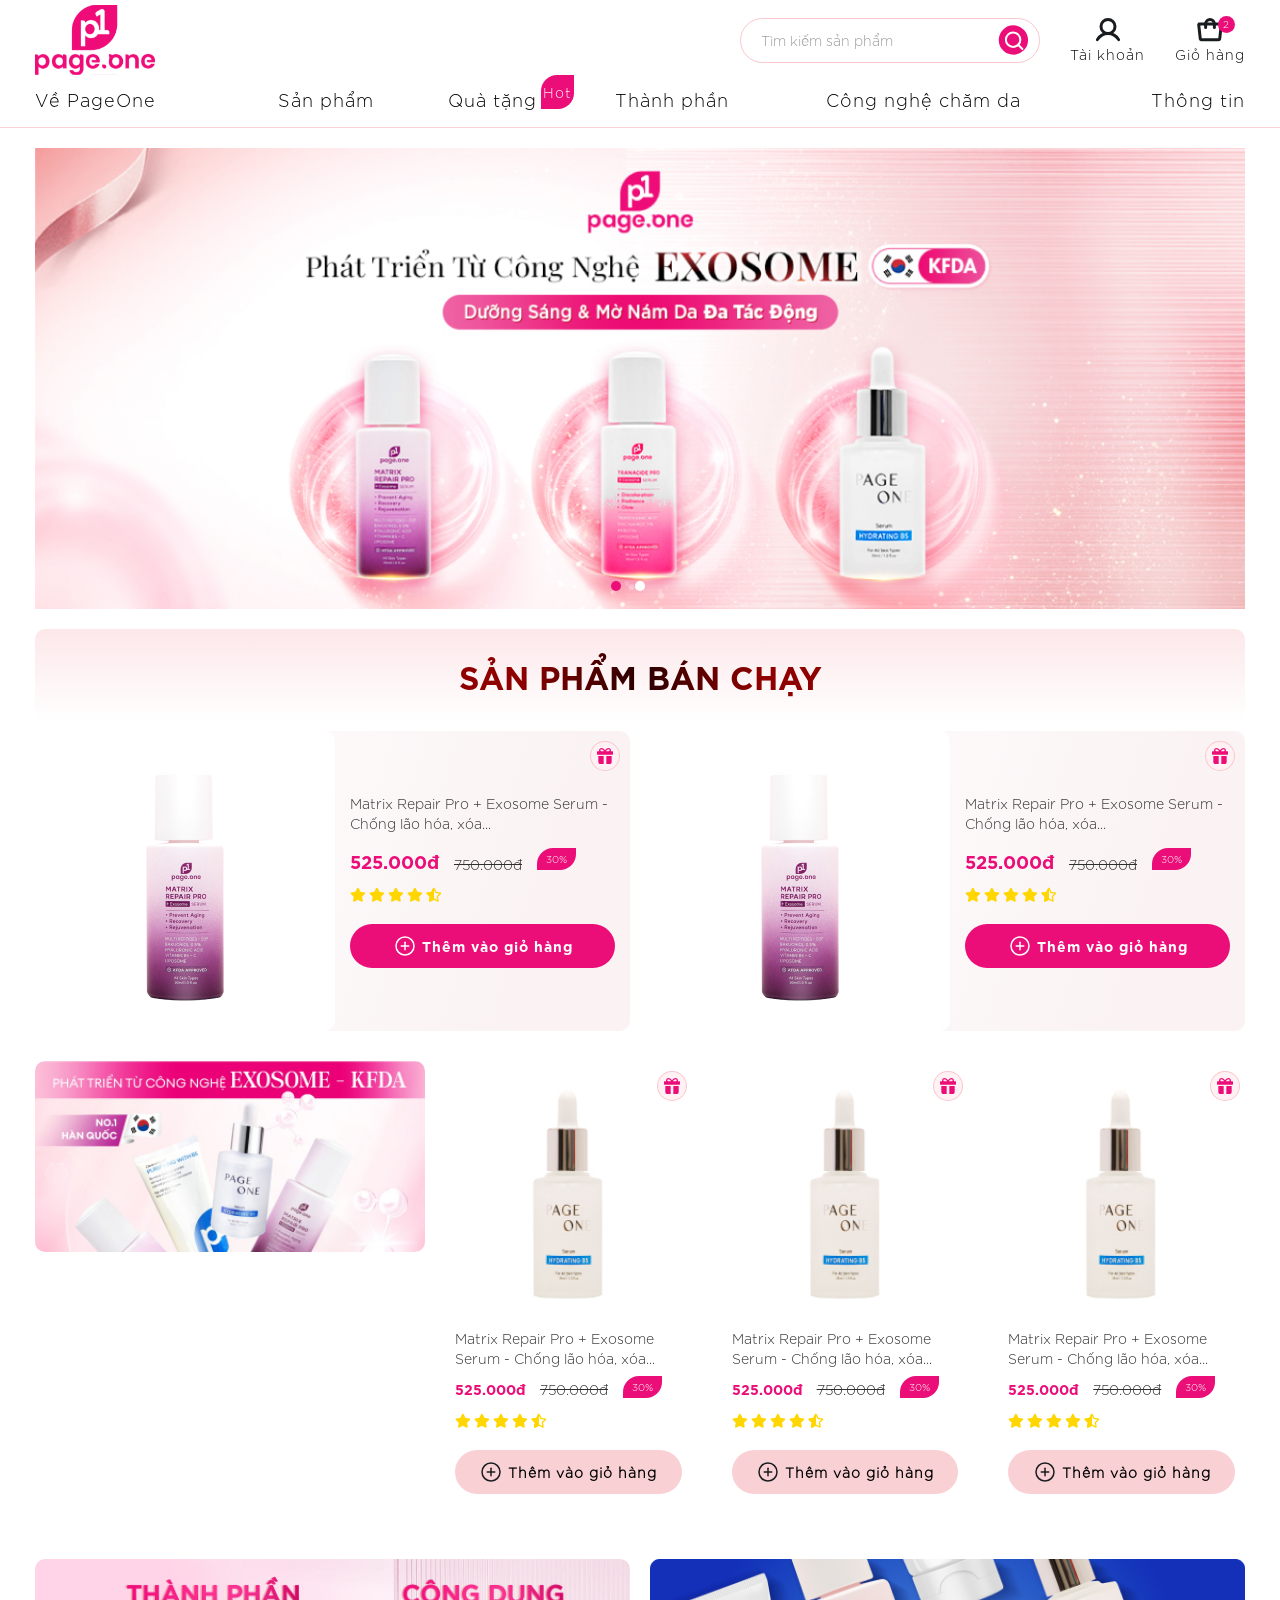
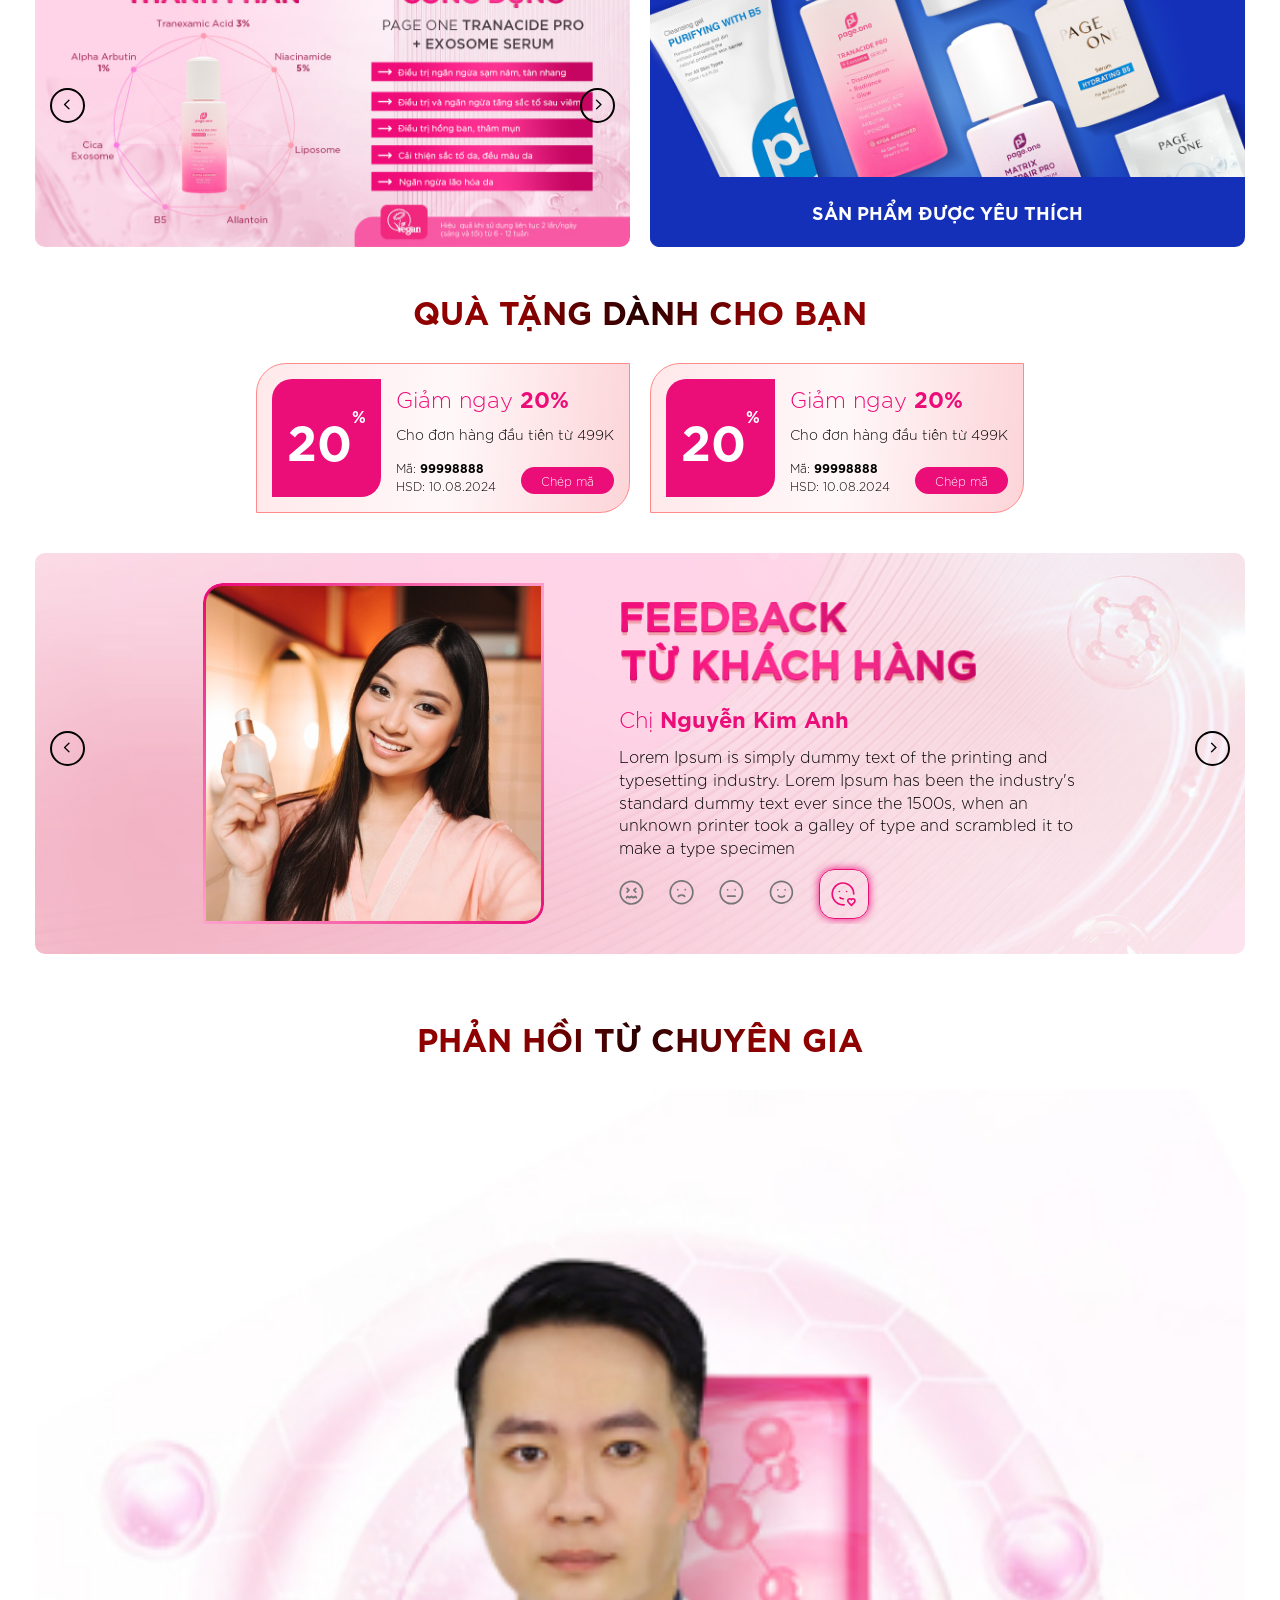
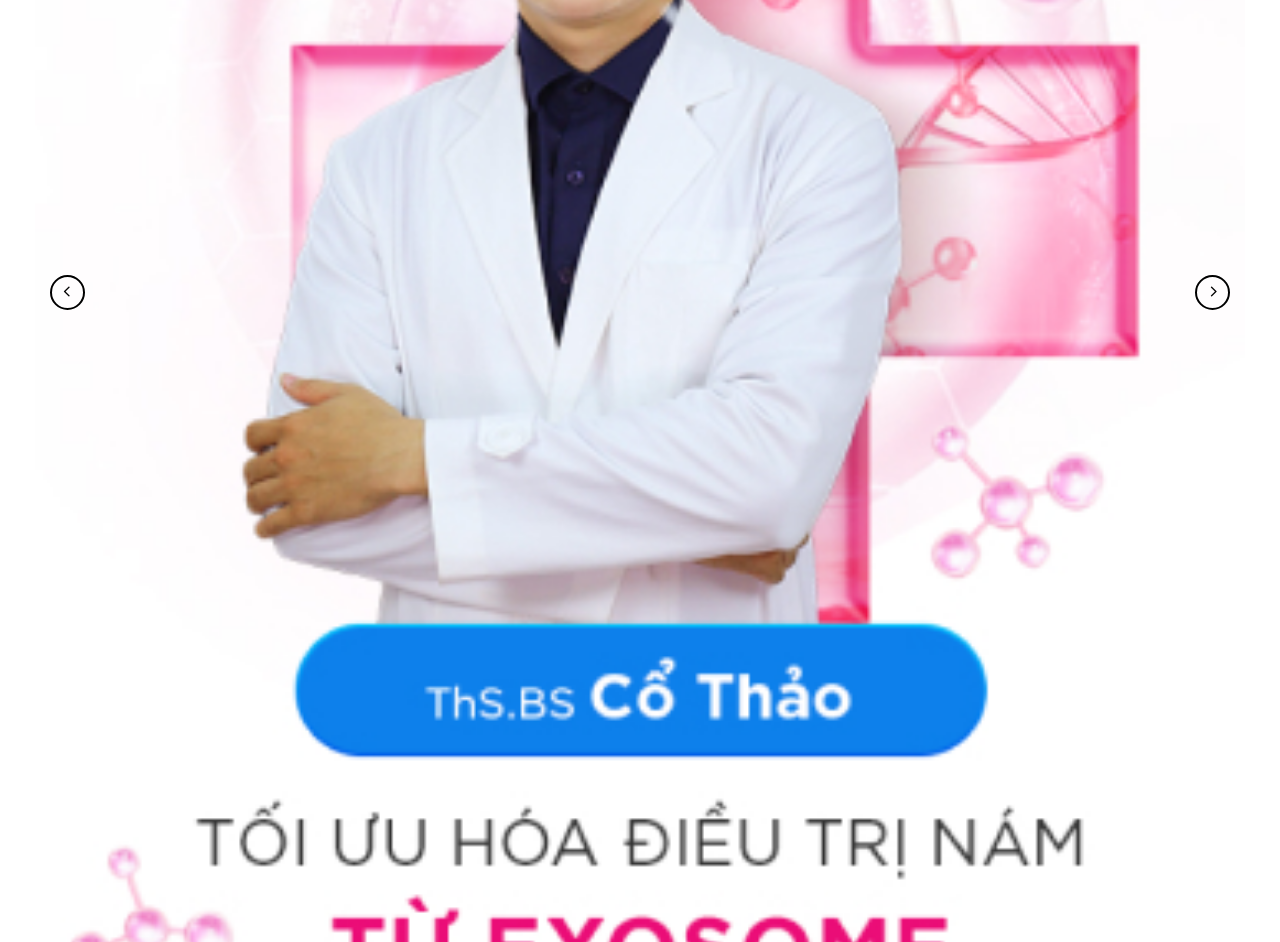
==== index.html @ 34ff5e02 "v1" ====
<!DOCTYPE html>
<html lang="en">

<head>
	<meta charset="UTF-8">
	<title>Hemanut</title>
	<meta name="viewport" content="width=device-width, initial-scale=1">

	<script src="vendor/jquery-1.11.1.min.js"></script>
	<script src="vendor/bootstrap.min.js"></script>
	<script src="vendor/owl.carousel.min.js"></script>
	<script src="vendor/bootstrap-rating.min.js"></script>
	<script src="vendor/jquery.fancybox.min.js"></script>
	<script src="js/jquery.lazy.min.js"></script>
	<script src="js/index.js"></script>
	<link href="vendor/bootstrap.min.css" rel="stylesheet">
	<link href="vendor/owl.carousel.min.css" rel="stylesheet">
	<link href="vendor/bootstrap-rating.css" rel="stylesheet">
	<link href="vendor/jquery.fancybox.min.css" rel="stylesheet">
	<link rel="stylesheet" type="text/css" href="css/index.css">
	<link rel="stylesheet" type="text/css" href="css/font-awesome/css/all.css">
</head>

<body>
	<header>
		<nav class="navbar navbar-default" role="navigation">
			<div class="container ">
				<div class="row">
					<div class="col-xs-12 col-sm-12 col-md-12 col-lg-12 top">
						<div class="navbar_left">
							<a class="" href="">
								<img src="images/pageone_1.svg" alt="img" title="img"
									class="img-responsive logo_desk img">
							</a>
						</div>
						<div class="navbar_right">
							<div class="d-desktop">
								<form action="" class="form_search" method="get">
									<input class="form-control input_search" type="text" placeholder="Tìm kiếm sản phẩm"
										name="" required>
									<button type="submit"><img src="images/pageone_2.svg" alt="img"
											title="img"></button>
								</form>

								<div>
									<a href="javascript:void(0);" data-toggle="modal" data-target="#accountModal">
										<img src="images/pageone_3.svg" alt="img" title="img" class="img">
										<p>Tài khoản</p>
									</a>

								</div>
								<div>
									<a href="#" class="cart">
										<img src="images/pageone_4.svg" alt="cart" title="cart" class="img">
										<div class="num">2</div>
										<p>Giỏ hàng</p>
									</a>
								</div>
							</div>
							<div class="d-mobile">
								<a href="javascript:void(0);" onclick="open_menu('navbar-ex1-collapse')">
									<img src="images/pageone_33.svg" alt="img" title="img">
								</a>
							</div>

						</div>
						<div class="popup_cart" style="display: none;">
							<div class="bl_1">
								<p class="t_0"><b>Giỏ hàng</b> <span>(02)</span></p>
							</div>
							<div class="bl_1">
								<div class="item">
									<a href="#">
										<img src="images/pageone_6.jpg" alt="img" title="img" class="img_1">
									</a>
									<div class="d_1">
										<a href="#">
											<p class="t_1">Matrix Repair Pro + Exosome Serum - Chống lão hóa, xóa...</p>
										</a>
										<p class="t_2">1 x <span>525.000đ</span></p>
									</div>
									<a href="javascript:void(0)" class="del_cart">
										<img src="images/pageone_43.svg" alt="img" title="img">
									</a>
								</div>
								<div class="item">
									<a href="#">
										<img src="images/pageone_6.jpg" alt="img" title="img" class="img_1">
									</a>
									<div class="d_1">
										<a href="#">
											<p class="t_1">Matrix Repair Pro + Exosome Serum - Chống lão hóa, xóa...</p>
										</a>
										<p class="t_2">1 x <span>525.000đ</span></p>
									</div>
									<a href="javascript:void(0)" class="del_cart">
										<img src="images/pageone_43.svg" alt="img" title="img">
									</a>
								</div>

							</div>
							<div class="bl_1">
								<div class="bl_2 d-flex">
									<p class="t_1">Tổng cộng:</p>
									<p><b>1.575.000đ</b></p>
								</div>
								<a href="javascript:void(0)">
									<div class="btn_1">
										<p>Xem Giỏ Hàng</p>
										<img src="images/pageone_41.svg" alt="img" title="img">
									</div>
								</a>
							</div>

						</div>
					</div>
					<div class="col-xs-12 col-sm-12 col-md-12 col-lg-12 bottom">
						<div class="collapse navbar-collapse navbar-ex1-collapse menu">
							<form action="" class="form_search d-mobile" method="get">
								<input class="form-control input_search" type="text" placeholder="Tìm kiếm sản phẩm"
									name="" required>
								<button type="submit"><img src="images/pageone_2.svg" alt="img" title="img"></button>
							</form>
							<ul class="nav navbar-nav">
								<li><a href="">Về PageOne</a></li>
								<li><a href="">Sản phẩm</a></li>
								<li class="dropdown">
									<a href="javascript:void(0);" onclick="openGiftModal()">Quà
										tặng</a>
									<p class="t_hot polygon">Hot</p>
									<ul class="dropdown-menu special_menu">
										<div class="bl_1">
											<p class="t_0">Quà tặng dành cho bạn:</p>
										</div>
										<div class="bl_1 bl_gift d-flex">
											<div class="bl_2 polygon d-flex">
												<p class="t_1 polygon">20<sup>%</sup></p>
												<div>
													<p class="t_2">Giảm ngay <b>20%</b></p>
													<p class="t_3">Cho đơn hàng đầu tiên từ 499K</p>
													<div class="bl_3 d-flex">
														<div>
															<p class="t_4">Mã: <b>99998888</b></p>
															<p class="t_4">HSD: 10.08.2024</p>
														</div>
														<a href="#">
															<div class="btn_1">Chép mã</div>
														</a>
													</div>
												</div>
											</div>
											<div class="bl_2 polygon d-flex">
												<p class="t_1 polygon">20<sup>%</sup></p>
												<div>
													<p class="t_2">Giảm ngay <b>20%</b></p>
													<p class="t_3">Cho đơn hàng đầu tiên từ 499K</p>
													<div class="bl_3 d-flex">
														<div>
															<p class="t_4">Mã: <b>99998888</b></p>
															<p class="t_4">HSD: 10.08.2024</p>
														</div>
														<a href="#">
															<div class="btn_1">Chép mã</div>
														</a>
													</div>
												</div>
											</div>
										</div>
									</ul>
								</li>
								<li><a href="">Thành phần</a></li>
								<li><a href="">Công nghệ chăm da</a></li>
								<li><a href="">Thông tin</a></li>
							</ul>
						</div>
					</div>
				</div>

			</div>
		</nav>
	</header>


	<div class="slider_desktop carousel">
		<div class="container">
			<div class="row">
				<div class="col-xs-12 col-sm-12 col-md-12 col-lg-12">
					<div class="owl-carousel owl-theme">
						<div class="item">
							<a href="" target="_self" title="">
								<img data-src="images/pageone_5.jpg" alt="" rel="noffolow"
									class="owl-lazy img-responsive">
							</a>
						</div>
						<div class="item">
							<a href="" target="_self" title="">
								<img data-src="images/pageone_5.jpg" alt="" rel="noffolow"
									class="owl-lazy img-responsive">
							</a>
						</div>
					</div>
				</div>
			</div>

		</div>

	</div>

	<div class="index">
		<div class="top_1">
			<div class="container">
				<div class="row">
					<div class="col-xs-12 col-sm-12 col-md-12 col-lg-12">
						<div class="bg_head">
							<p class="t_head">SẢN PHẨM BÁN CHẠY</p>
						</div>
					</div>
					<div class="col-xs-6 col-sm-6 col-md-6 col-lg-6">
						<div class="block_product block_product_special">
							<a href="">
								<div class="bl_1">
									<img src="images/pageone_6.jpg" alt="img" title="img" class="img-responsive img_1">
									<img src="images/pageone_6_2.jpg" alt="img" title="img"
										class="img-responsive img_2">
								</div>
							</a>
							<a href="">
								<div class="bl_2">
									<p class="t_1">Matrix Repair Pro + Exosome Serum - Chống lão hóa, xóa...</p>
									<div class="bl_3">
										<div class="bl_4 d-flex">
											<div class="bl_5 d-flex">
												<p class="t_2">525.000đ</p>
												<p class="t_3">750.000đ</p>
											</div>
											<p class="polygon">30%</p>
										</div>
										<input type="hidden" class="rating" value="4.5" disabled="disabled"
											data-filled="fas fa-star" data-empty="far fa-star" />
									</div>

									<a href="#">
										<div class="btn_1 d-flex">
											<span>Thêm vào giỏ hàng</span>
										</div>
									</a>
								</div>
							</a>
							<div class="tag_gift">
								<img src="images/pageone_7.svg" alt="img" title="img">
							</div>
						</div>
					</div>
					<div class="col-xs-6 col-sm-6 col-md-6 col-lg-6">
						<div class=" block_product block_product_special">
							<a href="">
								<div class="bl_1">
									<img src="images/pageone_6.jpg" alt="img" title="img" class="img-responsive img_1">
									<img src="images/pageone_6_2.jpg" alt="img" title="img"
										class="img-responsive img_2">
								</div>
							</a>
							<a href="">
								<div class="bl_2">
									<p class="t_1">Matrix Repair Pro + Exosome Serum - Chống lão hóa, xóa...</p>
									<div class="bl_3">
										<div class="bl_4 d-flex">
											<div class="bl_5 d-flex">
												<p class="t_2">525.000đ</p>
												<p class="t_3">750.000đ</p>
											</div>
											<p class="polygon">30%</p>
										</div>
										<input type="hidden" class="rating" value="4.5" disabled="disabled"
											data-filled="fas fa-star" data-empty="far fa-star" />
									</div>
									<a href="#">
										<div class="btn_1 d-flex">
											<span>Thêm vào giỏ hàng</span>
										</div>
									</a>
								</div>
							</a>
							<div class="tag_gift">
								<img src="images/pageone_7.svg" alt="img" title="img">
							</div>
						</div>
					</div>
				</div>
			</div>

		</div>
		<div class="top_2">
			<div class="container">
				<div class="row">
					<div class="col-xs-12 col-sm-4 col-md-4 col-lg-4">
						<picture>
							<source media="(max-width: 767px)" srcset="images/pageone_9m.jpg" alt="img" title="img"
								rel="noffolow">
							<img src="images/pageone_9.jpg" alt="img" title="img" class="img-responsive img_banner">
						</picture>
					</div>
					<div class="col-xs-12 col-sm-8 col-md-8 col-lg-8 bl_0">
						<div class="row">
							<div class="col-xs-12 col-sm-4 col-md-4 col-lg-4">
								<div class="block_product">
									<a href="">
										<div class="bl_1">
											<img src="images/pageone_26.jpg" alt="img" title="img"
												class="img-responsive img_1">
											<img src="images/pageone_26_2.jpg" alt="img" title="img"
												class="img-responsive img_2">
										</div>
									</a>
									<a href="">
										<div class="bl_2">
											<p class="t_1">Matrix Repair Pro + Exosome Serum - Chống lão hóa, xóa...
											</p>
											<div class="bl_3">
												<div class="bl_4 d-flex">
													<div class="bl_5 d-flex">
														<p class="t_2">525.000đ</p>
														<p class="t_3">750.000đ</p>
													</div>

													<p class="polygon">30%</p>
												</div>
												<input type="hidden" class="rating" value="4.5" disabled="disabled"
													data-filled="fas fa-star" data-empty="far fa-star" />
											</div>
											<a href="#">
												<div class="btn_1 d-flex">
													<span>Thêm vào giỏ hàng</span>
												</div>
											</a>
										</div>
									</a>
									<div class="tag_gift">
										<img src="images/pageone_7.svg" alt="img" title="img">
									</div>
								</div>
							</div>
							<div class="col-xs-12 col-sm-4 col-md-4 col-lg-4">
								<div class="block_product">
									<a href="">
										<div class="bl_1">
											<img src="images/pageone_26.jpg" alt="img" title="img"
												class="img-responsive img_1">
											<img src="images/pageone_26_2.jpg" alt="img" title="img"
												class="img-responsive img_2">
										</div>
									</a>
									<a href="">
										<div class="bl_2">
											<p class="t_1">Matrix Repair Pro + Exosome Serum - Chống lão hóa, xóa...
											</p>
											<div class="bl_3">
												<div class="bl_4 d-flex">
													<div class="bl_5 d-flex">
														<p class="t_2">525.000đ</p>
														<p class="t_3">750.000đ</p>
													</div>

													<p class="polygon">30%</p>
												</div>
												<input type="hidden" class="rating" value="4.5" disabled="disabled"
													data-filled="fas fa-star" data-empty="far fa-star" />
											</div>
											<a href="#">
												<div class="btn_1 d-flex">
													<span>Thêm vào giỏ hàng</span>
												</div>
											</a>
										</div>
									</a>
									<div class="tag_gift">
										<img src="images/pageone_7.svg" alt="img" title="img">
									</div>
								</div>
							</div>
							<div class="col-xs-12 col-sm-4 col-md-4 col-lg-4">
								<div class="block_product">
									<a href="">
										<div class="bl_1">
											<img src="images/pageone_26.jpg" alt="img" title="img"
												class="img-responsive img_1">
											<img src="images/pageone_26_2.jpg" alt="img" title="img"
												class="img-responsive img_2">
										</div>
									</a>
									<a href="">
										<div class="bl_2">
											<p class="t_1">Matrix Repair Pro + Exosome Serum - Chống lão hóa, xóa...
											</p>
											<div class="bl_3">
												<div class="bl_4 d-flex">
													<div class="bl_5 d-flex">
														<p class="t_2">525.000đ</p>
														<p class="t_3">750.000đ</p>
													</div>

													<p class="polygon">30%</p>
												</div>
												<input type="hidden" class="rating" value="4.5" disabled="disabled"
													data-filled="fas fa-star" data-empty="far fa-star" />
											</div>
											<a href="#">
												<div class="btn_1 d-flex">
													<span>Thêm vào giỏ hàng</span>
												</div>
											</a>
										</div>
									</a>
									<div class="tag_gift">
										<img src="images/pageone_7.svg" alt="img" title="img">
									</div>
								</div>
							</div>
						</div>
					</div>
				</div>
			</div>
		</div>
		<div class="top_3">
			<div class="container">
				<div class="row d-desktop">
					<div class="col-xs-6 col-sm-6 col-md-6 col-lg-6">
						<div class="slider_cat carousel">
							<div class="owl-carousel owl-theme">
								<div class="item">
									<a href="" target="_self" title="">
										<img data-src="images/pageone_11.jpg" alt="" rel="noffolow"
											class="owl-lazy img-responsive">
									</a>
								</div>
								<div class="item">
									<a href="" target="_self" title="">
										<img data-src="images/pageone_11_2.jpg" alt="" rel="noffolow"
											class="owl-lazy img-responsive">
									</a>
								</div>
							</div>
							<div class="owl-theme">
								<div class="owl-controls">
									<div class="custom-nav owl-nav"></div>
								</div>
							</div>
						</div>
					</div>
					<div class="col-xs-6 col-sm-6 col-md-6 col-lg-6">
						<a href="">
							<div class="bl_1">
								<img src="images/pageone_12.jpg" alt="img" title="img" class="img-responsive">
								<p class="t_1">SẢN PHẨM ĐƯỢC YÊU THÍCH</p>
							</div>
						</a>

					</div>
				</div>
				<div class="row d-mobile">
					<div class="col-xs-12 col-sm-12 col-md-12 col-lg-12">
						<div class="slider_cat_m carousel">
							<div class="owl-carousel owl-theme">
								<div class="item">
									<a href="" target="_self" title="">
										<img src="images/pageone_11m.jpg" alt="" rel="noffolow" class="img-responsive">
										<div class="bl_1">
											<p><b>CÔNG DỤNG:</b></p>
											<ul>
												<li>Điều trị ngăn ngừa sạm nám, tàn nhang</li>
												<li>Điều trị và ngăn ngừa tăng sắc tố sau viêm</li>
												<li>Điều trị hồng ban, thâm mụn</li>
												<li>Cải thiện sắc tố da, đều màu da</li>
												<li>Ngăn ngừa lão hóa da</li>
											</ul>
										</div>

									</a>
								</div>
								<div class="item">
									<a href="" target="_self" title="">
										<img src="images/pageone_11_2m.jpg" alt="" rel="noffolow"
											class="img-responsive">
										<div class="bl_1">
											<p><b>CÔNG DỤNG:</b></p>
											<ul>
												<li>Điều trị ngăn ngừa sạm nám, tàn nhang</li>
												<li>Điều trị và ngăn ngừa tăng sắc tố sau viêm</li>
												<li>Điều trị hồng ban, thâm mụn</li>
												<li>Cải thiện sắc tố da, đều màu da</li>
												<li>Ngăn ngừa lão hóa da</li>
											</ul>
										</div>

									</a>
								</div>
							</div>
						</div>
					</div>
				</div>
			</div>
		</div>
		<div class="top_4">
			<div class="container">
				<div class="row">
					<div class="col-xs-12 col-sm-12 col-md-12 col-lg-12">
						<p class="t_head">QUÀ TẶNG DÀNH CHO BẠN</p>
						<div class="bl_gift d-flex">
							<div class="bl_2 polygon d-flex">
								<p class="t_1 polygon">20<sup>%</sup></p>
								<div>
									<p class="t_2">Giảm ngay <b>20%</b></p>
									<p class="t_3">Cho đơn hàng đầu tiên từ 499K</p>
									<div class="bl_3 d-flex">
										<div>
											<p class="t_4">Mã: <b>99998888</b></p>
											<p class="t_4">HSD: 10.08.2024</p>
										</div>
										<a href="#">
											<div class="btn_1">Chép mã</div>
										</a>
									</div>
								</div>
							</div>
							<div class="bl_2 polygon d-flex">
								<p class="t_1 polygon">20<sup>%</sup></p>
								<div>
									<p class="t_2">Giảm ngay <b>20%</b></p>
									<p class="t_3">Cho đơn hàng đầu tiên từ 499K</p>
									<div class="bl_3 d-flex">
										<div>
											<p class="t_4">Mã: <b>99998888</b></p>
											<p class="t_4">HSD: 10.08.2024</p>
										</div>
										<a href="#">
											<div class="btn_1">Chép mã</div>
										</a>
									</div>
								</div>
							</div>
						</div>
					</div>
				</div>
			</div>
		</div>
		<div class="top_5">
			<div class="container">
				<div class="row">
					<div class="col-xs-12 col-sm-12 col-md-12 col-lg-12">
						<p class="t_head d-mobile">FEEDBACK TỪ KHÁCH HÀNG</p>
						<div class="slider_feedback carousel">
							<div class="owl-carousel owl-theme">
								<div class="item">
									<div class="bl_1 d-flex">
										<img data-src="images/pageone_32.jpg" alt="img" title="img" rel="noffolow"
											class="owl-lazy img-responsive img_1">
										<div class="bl_2">
											<p class="t_1">Chị <b>Nguyễn Kim Anh</b></p>
											<p class="t_2">Lorem Ipsum is simply dummy text of the printing and
												typesetting industry. Lorem Ipsum has been the industry's standard
												dummy text ever since the 1500s, when an unknown printer took a galley
												of type and scrambled it to make a type specimen</p>
											<div class="emoji">
												<div>
													<svg width="25" height="25" viewBox="0 0 28 29" fill="none"
														xmlns="http://www.w3.org/2000/svg">
														<path
															d="M13.9337 27.843C12.2352 27.843 10.5534 27.504 8.98418 26.8452C7.41499 26.1864 5.98919 25.2209 4.78819 24.0036C3.58718 22.7864 2.6345 21.3413 1.98452 19.751C1.33454 18.1606 1 16.456 1 14.7346C1 13.0131 1.33454 11.3086 1.98452 9.71817C2.6345 8.12778 3.58718 6.68271 4.78819 5.46548C5.98919 4.24824 7.41499 3.28268 8.98418 2.62392C10.5534 1.96516 12.2352 1.6261 13.9337 1.6261C17.3639 1.6261 20.6536 3.00716 23.0792 5.46548C25.5047 7.92379 26.8674 11.258 26.8674 14.7346C26.8674 18.2111 25.5047 21.5453 23.0792 24.0036C20.6536 26.462 17.3639 27.843 13.9337 27.843Z"
															stroke="#777676" stroke-width="2" stroke-linecap="round"
															stroke-linejoin="round" />
														<path
															d="M8.1853 20.5604L9.62238 19.1039L11.778 20.5604L13.9336 19.1039L16.0892 20.5604L18.2448 19.1039L19.6819 20.5604M8.90384 14.0062L11.0595 11.8215L8.90384 9.63672M18.9634 14.0062L16.8078 11.8215L18.9634 9.63672"
															stroke="#777676" stroke-width="2" stroke-linecap="round"
															stroke-linejoin="round" />
													</svg>
												</div>
												<div>
													<svg width="25" height="25" viewBox="0 0 29 29" fill="none"
														xmlns="http://www.w3.org/2000/svg">
														<path
															d="M10.1699 11.293H10.1844M18.9089 11.293H18.9234M1.43091 14.206C1.43091 15.9274 1.76997 17.632 2.42873 19.2224C3.08749 20.8128 4.05305 22.2578 5.27029 23.4751C6.48752 24.6923 7.93259 25.6579 9.52298 26.3166C11.1134 26.9754 12.8179 27.3145 14.5394 27.3145C16.2608 27.3145 17.9654 26.9754 19.5558 26.3166C21.1462 25.6579 22.5912 24.6923 23.8084 23.4751C25.0257 22.2578 25.9912 20.8128 26.65 19.2224C27.3088 17.632 27.6478 15.9274 27.6478 14.206C27.6478 12.4846 27.3088 10.78 26.65 9.1896C25.9912 7.59921 25.0257 6.15415 23.8084 4.93691C22.5912 3.71968 21.1462 2.75412 19.5558 2.09536C17.9654 1.43659 16.2608 1.09753 14.5394 1.09753C12.8179 1.09753 11.1134 1.43659 9.52298 2.09536C7.93259 2.75412 6.48752 3.71968 5.27029 4.93691C4.05305 6.15415 3.08749 7.59921 2.42873 9.1896C1.76997 10.78 1.43091 12.4846 1.43091 14.206Z"
															stroke="#777676" stroke-width="2" stroke-linecap="round"
															stroke-linejoin="round" />
														<path
															d="M10.8982 18.9396C11.3728 18.4552 11.9394 18.0703 12.5646 17.8076C13.1899 17.5449 13.8612 17.4095 14.5394 17.4095C15.2176 17.4095 15.889 17.5449 16.5143 17.8076C17.1395 18.0703 17.706 18.4552 18.1807 18.9396"
															stroke="#777676" stroke-width="2" stroke-linecap="round"
															stroke-linejoin="round" />
													</svg>

												</div>
												<div>
													<svg width="25" height="25" viewBox="0 0 29 29" fill="none"
														xmlns="http://www.w3.org/2000/svg">
														<path
															d="M10.0217 11.3731H10.0361M18.6531 11.3731H18.6675M10.0217 18.7127H18.6531M1.39026 14.3089C1.39026 16.0439 1.72515 17.7618 2.3758 19.3647C3.02646 20.9676 3.98014 22.424 5.18239 23.6508C6.38465 24.8776 7.81193 25.8507 9.38275 26.5146C10.9536 27.1786 12.6372 27.5203 14.3374 27.5203C16.0377 27.5203 17.7213 27.1786 19.2921 26.5146C20.8629 25.8507 22.2902 24.8776 23.4924 23.6508C24.6947 22.424 25.6484 20.9676 26.299 19.3647C26.9497 17.7618 27.2846 16.0439 27.2846 14.3089C27.2846 12.574 26.9497 10.856 26.299 9.25314C25.6484 7.65026 24.6947 6.19385 23.4924 4.96706C22.2902 3.74027 20.8629 2.76713 19.2921 2.10319C17.7213 1.43926 16.0377 1.09753 14.3374 1.09753C12.6372 1.09753 10.9536 1.43926 9.38275 2.10319C7.81193 2.76713 6.38465 3.74027 5.18239 4.96706C3.98014 6.19385 3.02646 7.65026 2.3758 9.25314C1.72515 10.856 1.39026 12.574 1.39026 14.3089Z"
															stroke="#777676" stroke-width="2" stroke-linecap="round"
															stroke-linejoin="round" />
													</svg>

												</div>
												<div>
													<svg width="25" height="25" viewBox="0 0 30 29" fill="none"
														xmlns="http://www.w3.org/2000/svg">
														<path
															d="M10.5601 11.293H10.5747M19.2991 11.293H19.3137M1.82117 14.206C1.82117 15.9274 2.16023 17.632 2.81899 19.2224C3.47775 20.8128 4.44331 22.2578 5.66055 23.4751C6.87778 24.6923 8.32285 25.6579 9.91324 26.3166C11.5036 26.9754 13.2082 27.3145 14.9296 27.3145C16.6511 27.3145 18.3556 26.9754 19.946 26.3166C21.5364 25.6579 22.9815 24.6923 24.1987 23.4751C25.4159 22.2578 26.3815 20.8128 27.0403 19.2224C27.699 17.632 28.0381 15.9274 28.0381 14.206C28.0381 12.4846 27.699 10.78 27.0403 9.1896C26.3815 7.59921 25.4159 6.15415 24.1987 4.93691C22.9815 3.71968 21.5364 2.75412 19.946 2.09536C18.3556 1.43659 16.6511 1.09753 14.9296 1.09753C13.2082 1.09753 11.5036 1.43659 9.91324 2.09536C8.32285 2.75412 6.87778 3.71968 5.66055 4.93691C4.44331 6.15415 3.47775 7.59921 2.81899 9.1896C2.16023 10.78 1.82117 12.4846 1.82117 14.206Z"
															stroke="#777676" stroke-width="2" stroke-linecap="round"
															stroke-linejoin="round" />
														<path
															d="M11.2883 18.5756C11.763 19.06 12.3295 19.4448 12.9547 19.7076C13.58 19.9703 14.2514 20.1056 14.9296 20.1056C15.6078 20.1056 16.2792 19.9703 16.9044 19.7076C17.5296 19.4448 18.0962 19.06 18.5708 18.5756"
															stroke="#777676" stroke-width="2" stroke-linecap="round"
															stroke-linejoin="round" />
													</svg>
												</div>
												<div class="active">
													<svg width="25" height="25" viewBox="0 0 30 30" fill="none"
														xmlns="http://www.w3.org/2000/svg">
														<path
															d="M27.3471 14.2943C27.347 11.6403 26.552 9.0488 25.0673 6.86261C23.5826 4.67641 21.4781 2.99848 19.0321 2.05072C16.5861 1.10296 13.9139 0.930013 11.3689 1.55476C8.82384 2.17951 6.52585 3.57251 4.77883 5.54955C3.03181 7.52659 1.91806 9.99453 1.58487 12.627C1.25168 15.2594 1.71475 17.9324 2.91284 20.2923C4.11093 22.6523 5.98759 24.588 8.29465 25.8436C10.6017 27.0992 13.2305 27.6155 15.8333 27.3241M10.1022 11.3813H10.1166M18.7247 11.3813H18.739"
															stroke="#777676" stroke-width="2" stroke-linecap="round"
															stroke-linejoin="round" />
														<path
															d="M10.8208 18.6638C11.3469 19.1762 11.9742 19.5697 12.6614 19.8182C13.3486 20.0668 14.08 20.1648 14.8072 20.1057M24.4644 28.131L28.083 24.3733C28.532 23.9019 28.7835 23.2725 28.7846 22.6172C28.7856 21.9619 28.5362 21.3317 28.0887 20.8588C27.871 20.6282 27.6096 20.4446 27.3202 20.319C27.0308 20.1934 26.7194 20.1282 26.4045 20.1276C26.0897 20.1269 25.778 20.1906 25.4881 20.315C25.1981 20.4394 24.936 20.6219 24.7173 20.8515L24.4759 21.102L24.2345 20.8515C24.0167 20.621 23.7552 20.4376 23.4658 20.3121C23.1763 20.1865 22.8648 20.1215 22.55 20.121C22.2352 20.1205 21.9235 20.1844 21.6336 20.3089C21.3437 20.4334 21.0816 20.616 20.8631 20.8456C20.4144 21.317 20.1632 21.9461 20.1622 22.601C20.1611 23.2559 20.4102 23.8859 20.8573 24.3587L24.4644 28.131Z"
															stroke="#777676" stroke-width="2" stroke-linecap="round"
															stroke-linejoin="round" />
													</svg>
												</div>
											</div>
										</div>
									</div>

								</div>
								<div class="item">
									<div class="bl_1 d-flex">
										<img data-src="images/pageone_32.jpg" alt="img" title="img" rel="noffolow"
											class="owl-lazy img-responsive img_1">
										<div class="bl_2">
											<p class="t_1">Chị <b>Nguyễn Kim Anh</b></p>
											<p class="t_2">Lorem Ipsum is simply dummy text of the printing and
												typesetting industry. Lorem Ipsum has been the industry's standard
												dummy text ever since the 1500s, when an unknown printer took a galley
												of type and scrambled it to make a type specimen</p>
											<div class="emoji">
												<div>
													<svg width="25" height="25" viewBox="0 0 28 29" fill="none"
														xmlns="http://www.w3.org/2000/svg">
														<path
															d="M13.9337 27.843C12.2352 27.843 10.5534 27.504 8.98418 26.8452C7.41499 26.1864 5.98919 25.2209 4.78819 24.0036C3.58718 22.7864 2.6345 21.3413 1.98452 19.751C1.33454 18.1606 1 16.456 1 14.7346C1 13.0131 1.33454 11.3086 1.98452 9.71817C2.6345 8.12778 3.58718 6.68271 4.78819 5.46548C5.98919 4.24824 7.41499 3.28268 8.98418 2.62392C10.5534 1.96516 12.2352 1.6261 13.9337 1.6261C17.3639 1.6261 20.6536 3.00716 23.0792 5.46548C25.5047 7.92379 26.8674 11.258 26.8674 14.7346C26.8674 18.2111 25.5047 21.5453 23.0792 24.0036C20.6536 26.462 17.3639 27.843 13.9337 27.843Z"
															stroke="#777676" stroke-width="2" stroke-linecap="round"
															stroke-linejoin="round" />
														<path
															d="M8.1853 20.5604L9.62238 19.1039L11.778 20.5604L13.9336 19.1039L16.0892 20.5604L18.2448 19.1039L19.6819 20.5604M8.90384 14.0062L11.0595 11.8215L8.90384 9.63672M18.9634 14.0062L16.8078 11.8215L18.9634 9.63672"
															stroke="#777676" stroke-width="2" stroke-linecap="round"
															stroke-linejoin="round" />
													</svg>
												</div>
												<div>
													<svg width="25" height="25" viewBox="0 0 29 29" fill="none"
														xmlns="http://www.w3.org/2000/svg">
														<path
															d="M10.1699 11.293H10.1844M18.9089 11.293H18.9234M1.43091 14.206C1.43091 15.9274 1.76997 17.632 2.42873 19.2224C3.08749 20.8128 4.05305 22.2578 5.27029 23.4751C6.48752 24.6923 7.93259 25.6579 9.52298 26.3166C11.1134 26.9754 12.8179 27.3145 14.5394 27.3145C16.2608 27.3145 17.9654 26.9754 19.5558 26.3166C21.1462 25.6579 22.5912 24.6923 23.8084 23.4751C25.0257 22.2578 25.9912 20.8128 26.65 19.2224C27.3088 17.632 27.6478 15.9274 27.6478 14.206C27.6478 12.4846 27.3088 10.78 26.65 9.1896C25.9912 7.59921 25.0257 6.15415 23.8084 4.93691C22.5912 3.71968 21.1462 2.75412 19.5558 2.09536C17.9654 1.43659 16.2608 1.09753 14.5394 1.09753C12.8179 1.09753 11.1134 1.43659 9.52298 2.09536C7.93259 2.75412 6.48752 3.71968 5.27029 4.93691C4.05305 6.15415 3.08749 7.59921 2.42873 9.1896C1.76997 10.78 1.43091 12.4846 1.43091 14.206Z"
															stroke="#777676" stroke-width="2" stroke-linecap="round"
															stroke-linejoin="round" />
														<path
															d="M10.8982 18.9396C11.3728 18.4552 11.9394 18.0703 12.5646 17.8076C13.1899 17.5449 13.8612 17.4095 14.5394 17.4095C15.2176 17.4095 15.889 17.5449 16.5143 17.8076C17.1395 18.0703 17.706 18.4552 18.1807 18.9396"
															stroke="#777676" stroke-width="2" stroke-linecap="round"
															stroke-linejoin="round" />
													</svg>

												</div>
												<div>
													<svg width="25" height="25" viewBox="0 0 29 29" fill="none"
														xmlns="http://www.w3.org/2000/svg">
														<path
															d="M10.0217 11.3731H10.0361M18.6531 11.3731H18.6675M10.0217 18.7127H18.6531M1.39026 14.3089C1.39026 16.0439 1.72515 17.7618 2.3758 19.3647C3.02646 20.9676 3.98014 22.424 5.18239 23.6508C6.38465 24.8776 7.81193 25.8507 9.38275 26.5146C10.9536 27.1786 12.6372 27.5203 14.3374 27.5203C16.0377 27.5203 17.7213 27.1786 19.2921 26.5146C20.8629 25.8507 22.2902 24.8776 23.4924 23.6508C24.6947 22.424 25.6484 20.9676 26.299 19.3647C26.9497 17.7618 27.2846 16.0439 27.2846 14.3089C27.2846 12.574 26.9497 10.856 26.299 9.25314C25.6484 7.65026 24.6947 6.19385 23.4924 4.96706C22.2902 3.74027 20.8629 2.76713 19.2921 2.10319C17.7213 1.43926 16.0377 1.09753 14.3374 1.09753C12.6372 1.09753 10.9536 1.43926 9.38275 2.10319C7.81193 2.76713 6.38465 3.74027 5.18239 4.96706C3.98014 6.19385 3.02646 7.65026 2.3758 9.25314C1.72515 10.856 1.39026 12.574 1.39026 14.3089Z"
															stroke="#777676" stroke-width="2" stroke-linecap="round"
															stroke-linejoin="round" />
													</svg>

												</div>
												<div>
													<svg width="25" height="25" viewBox="0 0 30 29" fill="none"
														xmlns="http://www.w3.org/2000/svg">
														<path
															d="M10.5601 11.293H10.5747M19.2991 11.293H19.3137M1.82117 14.206C1.82117 15.9274 2.16023 17.632 2.81899 19.2224C3.47775 20.8128 4.44331 22.2578 5.66055 23.4751C6.87778 24.6923 8.32285 25.6579 9.91324 26.3166C11.5036 26.9754 13.2082 27.3145 14.9296 27.3145C16.6511 27.3145 18.3556 26.9754 19.946 26.3166C21.5364 25.6579 22.9815 24.6923 24.1987 23.4751C25.4159 22.2578 26.3815 20.8128 27.0403 19.2224C27.699 17.632 28.0381 15.9274 28.0381 14.206C28.0381 12.4846 27.699 10.78 27.0403 9.1896C26.3815 7.59921 25.4159 6.15415 24.1987 4.93691C22.9815 3.71968 21.5364 2.75412 19.946 2.09536C18.3556 1.43659 16.6511 1.09753 14.9296 1.09753C13.2082 1.09753 11.5036 1.43659 9.91324 2.09536C8.32285 2.75412 6.87778 3.71968 5.66055 4.93691C4.44331 6.15415 3.47775 7.59921 2.81899 9.1896C2.16023 10.78 1.82117 12.4846 1.82117 14.206Z"
															stroke="#777676" stroke-width="2" stroke-linecap="round"
															stroke-linejoin="round" />
														<path
															d="M11.2883 18.5756C11.763 19.06 12.3295 19.4448 12.9547 19.7076C13.58 19.9703 14.2514 20.1056 14.9296 20.1056C15.6078 20.1056 16.2792 19.9703 16.9044 19.7076C17.5296 19.4448 18.0962 19.06 18.5708 18.5756"
															stroke="#777676" stroke-width="2" stroke-linecap="round"
															stroke-linejoin="round" />
													</svg>
												</div>
												<div class="active">
													<svg width="25" height="25" viewBox="0 0 30 30" fill="none"
														xmlns="http://www.w3.org/2000/svg">
														<path
															d="M27.3471 14.2943C27.347 11.6403 26.552 9.0488 25.0673 6.86261C23.5826 4.67641 21.4781 2.99848 19.0321 2.05072C16.5861 1.10296 13.9139 0.930013 11.3689 1.55476C8.82384 2.17951 6.52585 3.57251 4.77883 5.54955C3.03181 7.52659 1.91806 9.99453 1.58487 12.627C1.25168 15.2594 1.71475 17.9324 2.91284 20.2923C4.11093 22.6523 5.98759 24.588 8.29465 25.8436C10.6017 27.0992 13.2305 27.6155 15.8333 27.3241M10.1022 11.3813H10.1166M18.7247 11.3813H18.739"
															stroke="#777676" stroke-width="2" stroke-linecap="round"
															stroke-linejoin="round" />
														<path
															d="M10.8208 18.6638C11.3469 19.1762 11.9742 19.5697 12.6614 19.8182C13.3486 20.0668 14.08 20.1648 14.8072 20.1057M24.4644 28.131L28.083 24.3733C28.532 23.9019 28.7835 23.2725 28.7846 22.6172C28.7856 21.9619 28.5362 21.3317 28.0887 20.8588C27.871 20.6282 27.6096 20.4446 27.3202 20.319C27.0308 20.1934 26.7194 20.1282 26.4045 20.1276C26.0897 20.1269 25.778 20.1906 25.4881 20.315C25.1981 20.4394 24.936 20.6219 24.7173 20.8515L24.4759 21.102L24.2345 20.8515C24.0167 20.621 23.7552 20.4376 23.4658 20.3121C23.1763 20.1865 22.8648 20.1215 22.55 20.121C22.2352 20.1205 21.9235 20.1844 21.6336 20.3089C21.3437 20.4334 21.0816 20.616 20.8631 20.8456C20.4144 21.317 20.1632 21.9461 20.1622 22.601C20.1611 23.2559 20.4102 23.8859 20.8573 24.3587L24.4644 28.131Z"
															stroke="#777676" stroke-width="2" stroke-linecap="round"
															stroke-linejoin="round" />
													</svg>
												</div>
											</div>
										</div>
									</div>

								</div>
							</div>
							<div class="owl-theme d-desktop">
								<div class="owl-controls">
									<div class="custom-nav owl-nav"></div>
								</div>
							</div>
						</div>
					</div>
				</div>
			</div>
		</div>
		<div class="top_6">
			<div class="container">
				<div class="row">
					<div class="col-xs-12 col-sm-12 col-md-12 col-lg-12">
						<p class="t_head">PHẢN HỒI TỪ CHUYÊN GIA</p>
						<div class="slider_expert carousel">
							<div class="owl-carousel owl-theme">
								<div class="item">
									<a href="" target="_self" title="">
										<picture>
											<source media="(max-width: 767px)" srcset="images/pageone_14m.jpg" alt="img"
												title="img" rel="noffolow">
											<img src="images/pageone_14.jpg" alt="img" title="img"
												class="img-responsive img_banner">
										</picture>
									</a>
								</div>
								<div class="item">
									<a href="" target="_self" title="">
										<picture>
											<source media="(max-width: 767px)" srcset="images/pageone_14m.jpg" alt="img"
												title="img" rel="noffolow">
											<img src="images/pageone_14.jpg" alt="img" title="img"
												class="img-responsive img_banner">
										</picture>
									</a>
								</div>
							</div>
							<div class="owl-theme">
								<div class="owl-controls">
									<div class="custom-nav owl-nav"></div>
								</div>
							</div>
						</div>
					</div>
				</div>
			</div>
		</div>
		<div class="top_6">
			<div class="container">
				<div class="row">
					<div class="col-xs-12 col-sm-12 col-md-12 col-lg-12">
						<p class="t_head">CÔNG NGHỆ CHĂM DA</p>
					</div>
					<div class="col-xs-12 col-sm-6 col-md-6 col-lg-6">
						<div class="block_news d-flex">
							<a href="">
								<img src="images/pageone_15.jpg" alt="img" title="img" class="img-responsive img_1">
							</a>
							<a href="">
								<div>
									<p class="t_1">05 Hoạt Chất Giúp Da Bạn “Bật Tone” Nhanh Chóng</p>
									<p class="t_2">khi nói đến vấn đề sắc tố da, bạn nghĩ đến hoạt chất nào...</p>
									<div class="bl_1 d-flex">
										<p class="t_3">July 18, 2024</p>
										<div class="bl_2 d-flex">
											<img src="images/pageone_16.svg" alt="img" title="img"
												class="img-responsive">
											<p class="t_4">50</p>
										</div>
									</div>
								</div>
							</a>
						</div>
					</div>
					<div class="col-xs-12 col-sm-6 col-md-6 col-lg-6">
						<div class="block_news d-flex">
							<a href="">
								<img src="images/pageone_15.jpg" alt="img" title="img" class="img-responsive img_1">
							</a>
							<a href="">
								<div>
									<p class="t_1">05 Hoạt Chất Giúp Da Bạn “Bật Tone” Nhanh Chóng</p>
									<p class="t_2">khi nói đến vấn đề sắc tố da, bạn nghĩ đến hoạt chất nào...</p>
									<div class="bl_1 d-flex">
										<p class="t_3">July 18, 2024</p>
										<div class="bl_2 d-flex">
											<img src="images/pageone_16.svg" alt="img" title="img"
												class="img-responsive">
											<p class="t_4">50</p>
										</div>
									</div>
								</div>
							</a>
						</div>
					</div>
					<div class="col-xs-12 col-sm-6 col-md-6 col-lg-6">
						<div class="block_news d-flex">
							<a href="">
								<img src="images/pageone_15.jpg" alt="img" title="img" class="img-responsive img_1">
							</a>
							<a href="">
								<div>
									<p class="t_1">05 Hoạt Chất Giúp Da Bạn “Bật Tone” Nhanh Chóng</p>
									<p class="t_2">khi nói đến vấn đề sắc tố da, bạn nghĩ đến hoạt chất nào...</p>
									<div class="bl_1 d-flex">
										<p class="t_3">July 18, 2024</p>
										<div class="bl_2 d-flex">
											<img src="images/pageone_16.svg" alt="img" title="img"
												class="img-responsive">
											<p class="t_4">50</p>
										</div>
									</div>
								</div>
							</a>
						</div>
					</div>
					<div class="col-xs-12 col-sm-6 col-md-6 col-lg-6">
						<div class="block_news d-flex">
							<a href="">
								<img src="images/pageone_15.jpg" alt="img" title="img" class="img-responsive img_1">
							</a>
							<a href="">
								<div>
									<p class="t_1">05 Hoạt Chất Giúp Da Bạn “Bật Tone” Nhanh Chóng</p>
									<p class="t_2">khi nói đến vấn đề sắc tố da, bạn nghĩ đến hoạt chất nào...</p>
									<div class="bl_1 d-flex">
										<p class="t_3">July 18, 2024</p>
										<div class="bl_2 d-flex">
											<img src="images/pageone_16.svg" alt="img" title="img"
												class="img-responsive">
											<p class="t_4">50</p>
										</div>
									</div>
								</div>
							</a>
						</div>
					</div>
				</div>
			</div>
		</div>
	</div>
	<div class="footer">
		<div class="top_1">
			<div class="container">
				<div class="row">
					<div class="col-xs-12 col-sm-3 col-md-3 col-lg-3">
						<img src="images/pageone_1.svg" alt="img" title="img" class="img-responsive img_1">
						<p class="t_2">Page One Việt Nam</p>
						<p>Theo dõi qua:</p>
						<div class="d-flex">
							<a href=""><img src="images/pageone_17.svg" alt="img" title="img"
									class="img-responsive"></a>
							<a href=""><img src="images/pageone_18.svg" alt="img" title="img"
									class="img-responsive"></a>
							<a href=""><img src="images/pageone_19.svg" alt="img" title="img"
									class="img-responsive"></a>
							<a href=""><img src="images/pageone_20.svg" alt="img" title="img"
									class="img-responsive"></a>
							<a href=""><img src="images/pageone_21.svg" alt="img" title="img"
									class="img-responsive"></a>
						</div>
					</div>
					<div class="col-xs-12 col-sm-3 col-md-3 col-lg-3">
						<p class="t_1">Liên Hệ:</p>
						<a href="tel:0906872948">
							<button type="button" class="btn_1 btn d-flex">
								<img src="images/pageone_23.svg" alt="img" title="img">
								<div>Hotline: <b>090 687 29 48</b></div>
							</button>
						</a>
						<div class="bl_1 d-flex">
							<img src="images/pageone_24.svg" alt="img" title="img">
							<p>Địa chỉ: 15 Đường 17, Phường Phước
								Bình , Ho Chi Minh City, Vietnam</p>
						</div>
						<iframe class="lazy"
							src="https://www.google.com/maps/embed?pb=!1m18!1m12!1m3!1d3919.105800058006!2d106.71802761000998!3d10.803208258655966!2m3!1f0!2f0!3f0!3m2!1i1024!2i768!4f13.1!3m3!1m2!1s0x31752908933ca403%3A0xe212ca64591c8b8d!2sRejuvaskin%20Vi%E1%BB%87t%20Nam!5e0!3m2!1svi!2sus!4v1699324445072!5m2!1svi!2sus"
							width="100%" height="150" style="border:0;" allowfullscreen="" loading="lazy"
							referrerpolicy="no-referrer-when-downgrade"></iframe>
					</div>
					<div class="col-xs-12 col-sm-3 col-md-3 col-lg-3">
						<p class="t_1">Hỗ trợ:</p>
						<p><b>Giờ làm việc:</b> 8:00 - 18:00</p>
						<p>Thứ 2 - chủ nhật (trừ ngày lễ)</p>
						<p><b>Tiếp điện thoại ngoài giờ:
							</b> </p>
						<p>đến 23:00 hàng ngày</p>
						<p><b>Ý kiến - phản hồi chất lượng:
							</b></p>
						<p>Hotline: <a href="tel:0906872948">090 687 29 48</a></p>
						<p>Email: <a href="mailto:contact@pageone.vn">Contact@pageone.vn</a></p>
					</div>
					<div class="col-xs-12 col-sm-3 col-md-3 col-lg-3">
						<p class="t_1">Chính sách:</p>
						<a href="">
							<p>Giới thiệu</p>
						</a>
						<a href="">
							<p>Chính sách bảo mật</p>
						</a>
						<a href="">
							<p>Hình thức thanh toán</p>
						</a>
						<a href="">
							<p>Chính sách giao hàng</p>
						</a>
						<a href="">
							<p>Chính sách đổi trả</p>
						</a>
						<a href="">
							<p>Cam kết chất lượng dịch vụ</p>
						</a>
						<a href="">
							<p>Câu hỏi thường gặp</p>
						</a>
					</div>
				</div>
			</div>
		</div>
		<div class="top_2">
			<div class="container">
				<div class="row">
					<div class="col-xs-12 col-sm-12 col-md-12 col-lg-12">
						<div class="d-flex">
							<img src="images/pageone_25.svg" alt="img" title="img" class="img-responsive">
							<div>
								<p>Bản quyền của PageOne Viet Nam - www.pageonevietnam.com</p>
								<p>Giấy chứng nhận ĐKKD số 999999999 do Sở Kế hoạch và Đầu tư TPHCM cấp ngày</p>
							</div>
						</div>
					</div>
				</div>
			</div>
		</div>
	</div>
	<div class="mobi_btn d-mobile" id="phone_call_home">
		<div class="bl_1">
			<div class="tab">
				<a href="" target="_blank">
					<img src="images/pageone_34.svg" alt="img" title="img" class="img-responsive">
				</a>
			</div>
			<div class="tab tab_left">
				<a href="">
					<img src="images/pageone_35.svg" alt="img" title="img" class="img-responsive">
				</a>
			</div>
			<div class="tab tab_fab">
				<div class="top">
					<div class="fab">
						<a href="">
							<img src="images/pageone_36.svg" alt="img" title="img" class="img-responsive">
							<div class="num">2</div>
						</a>
					</div>

				</div>

			</div>
			<div class="tab tab_right">
				<a href="javascript:void(0);" target="_blank" data-toggle="modal" data-target="#accountModal"
					onclick="close_menu()">
					<img src="images/pageone_37.svg" alt="img" title="img" class="img-responsive">
				</a>
			</div>
			<div class="tab icon_menu">
				<a href="javascript:void(0);" onclick="open_menu('navbar-ex1-collapse')">
					<img src="images/pageone_38.svg" alt="img" title="img" class="img-responsive icon_menu">
				</a>
			</div>
		</div>
	</div>
	<div class="desk_noti" id="popup-box">
		<img src="images/index_9.svg" alt="img" title="img" class="img-responsive">
		<p class="t_1">Gửi thành công !</p>
		<p>Chúng tôi sẽ sớm liên hệ lại với bạn.</p>
	</div>
	<div id="accountModal" class="modal fade" role="dialog">
		<div class="modal-dialog">
			<div class="modal-content">
				<button type="button" class="close" data-dismiss="modal">&times;</button>
				<div class="modal-body">
					<ul class="nav nav-pills d-mobile">
						<li class="active"><a data-toggle="pill" href="#logIn">Đăng nhập</a></li>
						<li><a data-toggle="pill" href="#signUp">Đăng ký</a></li>
					</ul>
					<div class="tab-content">
						<div class="bl_1 tab-pane fade in active" id="logIn">
							<p class="t_1">Đăng nhập</p>
							<label for="userName">
								<p class="t_2">Email/Số điện thoại:</p>
							</label>
							<input type="text" name="userName" class="userName form-control" required>
							<label for="passWord" class="password d-flex">
								<p class="t_2">Mật khẩu:</p> <a href="#" class="t_3">Quên mật khẩu</a>
							</label>
							<div class="d_2">
								<input type="password" name="passWord" class="passWord form-control" required>
								<img src="images/pageone_42.svg" alt="img" title="img" class="visible">
							</div>
							<a href="javascript:void(0)">
								<div class="btn_1">
									<p>Đăng nhập</p>
									<img src="images/pageone_41.svg" alt="img" title="img">
								</div>
							</a>
							<p class="t_4">Đăng nhập bằng</p>
							<div class="d_1 d-flex">
								<a href="#">
									<div class="btn_1 btn_2">
										<img src="images/pageone_39.svg" alt="img" title="img">
										<p>Facebook</p>
									</div>
								</a>
								<a href="#">
									<div class="btn_1 btn_3">
										<img src="images/pageone_40.svg" alt="img" title="img">
										<p>Google</p>
									</div>
								</a>
							</div>
						</div>
						<div class="bl_1 tab-pane fade" id="signUp">
							<p class="t_1">Đăng Ký</p>
							<label for="userName">
								<p class="t_2">Email/Số điện thoại:</p>
							</label>
							<input type="text" name="userName" class="userName form-control" required>
							<label for="passWord">
								<p class="t_2">Mật khẩu:</p>
							</label>
							<div class="d_2">
								<input type="password" name="passWord" class="passWord form-control" required>
								<img src="images/pageone_42.svg" alt="img" title="img" class="visible">
							</div>
							<label for="dateBirth">
								<p class="t_2">Ngày sinh:</p>
							</label>
							<div class="d_3 d-flex">
								<select class="form-control" name="date_birth">
									<option value="">20</option>
								</select>
								<select class="form-control" name="month_birth">
									<option value="">08</option>
								</select>
								<select class="form-control" name="year_birth">
									<option value="">1999</option>
								</select>
							</div>
							<p class="t_5">Bằng việc đăng ký, bạn đã đọc, hiểu và đồng ý
								với Page One về <a href="">Điều khoản sử dụng & Chính sách bảo mật</a></p>
							<a href="javascript:void(0)">
								<div class="btn_1 btn_4">
									<p>Đăng Ký</p>
									<img src="images/pageone_41.svg" alt="img" title="img">
								</div>
							</a>
						</div>
					</div>
				</div>
			</div>
		</div>
	</div>
	<div id="giftModal" class="modal fade" role="dialog">
		<div class="modal-dialog">
			<div class="modal-content">
				<button type="button" class="close" data-dismiss="modal">&times;</button>
				<div class="modal-body">
					<div class="special_menu">
						<div class="bl_1">
							<p class="t_0">Quà tặng dành cho bạn:</p>
						</div>
						<div class="bl_1 bl_gift d-flex">
							<div class="bl_2 polygon d-flex">
								<p class="t_1 polygon">20<sup>%</sup></p>
								<div>
									<p class="t_2">Giảm ngay <b>20%</b></p>
									<p class="t_3">Cho đơn hàng đầu tiên từ 499K</p>
									<div class="bl_3 d-flex">
										<div>
											<p class="t_4">Mã: <b>99998888</b></p>
											<p class="t_4">HSD: 10.08.2024</p>
										</div>
										<a href="#">
											<div class="btn_1">Chép mã</div>
										</a>
									</div>
								</div>
							</div>
							<div class="bl_2 polygon d-flex">
								<p class="t_1 polygon">20<sup>%</sup></p>
								<div>
									<p class="t_2">Giảm ngay <b>20%</b></p>
									<p class="t_3">Cho đơn hàng đầu tiên từ 499K</p>
									<div class="bl_3 d-flex">
										<div>
											<p class="t_4">Mã: <b>99998888</b></p>
											<p class="t_4">HSD: 10.08.2024</p>
										</div>
										<a href="#">
											<div class="btn_1">Chép mã</div>
										</a>
									</div>
								</div>
							</div>
						</div>
					</div>
				</div>
			</div>
		</div>
	</div>

</body>
---- css/index.css ----
:root {
  --color-blue: #063472 !important;
  --color-yellow: #FF9900 !important;
  --color-normal: #000000 !important;
  --color-pink: #EB0D78 !important;
  --font-bold: 'SVN-Gotham-Bold' !important;
  --width-product-special: 300px;
  --width-product: 257px;
}
body {
  font-family: 'SVN-Gotham';
  -webkit-font-smoothing: antialiased;
  color: var(--color-normal);
  background-color: #fff;
  font-size: 14px;
}
@media (min-width: 1200px) {
  body .container {
    width: 1230px;
  }
}
@font-face {
  font-family: 'SVN-Gotham';
  src: url(fonts/SVN-Gotham-Light.otf);
}
@font-face {
  font-family: 'SVN-Gotham-Bold';
  src: url(fonts/SVN-Gotham-Bold.otf);
}
@media only screen and (max-width: 767px) {
  body {
    font-size: 14px;
  }
}
body a {
  text-decoration: none;
  color: var(--color-normal);
}
body a:hover {
  text-decoration: none;
  color: #333;
}
body b {
  font-weight: normal;
  font-family: var(--font-bold);
}
body input,
body textarea,
body select {
  outline: none !important;
  box-shadow: none !important;
  border: 1px solid #E4E7E9 !important;
}
body .d-mobile {
  display: none;
  visibility: hidden;
}
@media only screen and (max-width: 767px) {
  body .d-mobile {
    display: block;
    visibility: visible;
  }
}
@media only screen and (max-width: 767px) {
  body .d-desktop {
    display: none !important;
    visibility: hidden !important;
  }
}
body .t_blue {
  color: var(--color-blue);
  font-family: var(--font-bold);
}
body .rating-symbol {
  margin-right: 3px;
  color: #FFD600;
}
body .rating-symbol .fa {
  font-size: 16px;
}
@media only screen and (max-width: 767px) {
  body .rating-symbol .fa {
    font-size: 14px;
  }
}
body .b_yellow {
  border: 1px solid var(--color-blue);
  border-radius: 30px;
}
body .bg_head {
  background: linear-gradient(0deg, rgba(250, 200, 205, 0) 0%, rgba(250, 200, 205, 0.6) 139.56%);
  border-radius: 10px 10px 0px 0px;
  padding: 23px 0px;
  margin: 0px 0px 10px;
}
body .bg_head .t_head {
  margin-bottom: 0px;
}
body .t_head {
  font-size: 32px;
  margin-bottom: 0px;
  color: var(--color-blue);
  font-family: var(--font-bold);
  text-align: center;
  background: linear-gradient(90.41deg, #8F0000 40%, #290000 50%, #8F0000 60%);
  -webkit-background-clip: text;
  -webkit-text-fill-color: transparent;
  background-clip: text;
  text-fill-color: transparent;
  margin-bottom: 30px;
}
@media only screen and (max-width: 767px) {
  body .t_head {
    font-size: 20px;
    background: linear-gradient(90.41deg, #8F0000 30%, #290000 50%, #8F0000 80%);
    background-clip: text;
  }
}
body .t_head .t_m {
  font-size: 32px;
  display: block;
}
@media only screen and (max-width: 767px) {
  body .t_head .t_m {
    font-size: 20px;
  }
}
body .t_more {
  text-align: center;
  color: #00B5D8;
  font-size: 16px;
  font-style: italic;
  margin: 20px auto;
}
body .t_more svg {
  position: relative;
  top: 3px;
}
@media only screen and (max-width: 767px) {
  body .t_more {
    font-size: 14px;
  }
}
body .t_l {
  font-size: 18px;
}
@media only screen and (max-width: 767px) {
  body .t_l {
    font-size: 14px;
  }
}
body .d-flex {
  display: flex;
  align-items: center;
  gap: 15px;
}
body .d-flex-end {
  display: flex;
  align-items: flex-end;
  gap: 15px;
}
body .polygon {
  color: #fff;
  background-color: var(--color-pink);
  border-radius: 16px 0px 16px 0px;
  padding: 4px 9px;
  font-size: 10px;
  position: relative;
  display: flex;
  align-items: center;
  justify-content: center;
}
@media only screen and (max-width: 767px) {
  body .polygon {
    border-radius: 10px 0px 10px 0px;
    padding: 4px 5px;
  }
}
body iframe {
  border-radius: 10px;
}
body .iframe {
  border: 15px solid #fff;
  border-radius: 10px;
  overflow: hidden;
  background-color: #fff;
}
@media only screen and (max-width: 767px) {
  body .iframe iframe {
    width: 100%;
    height: 52vw;
    margin-bottom: 10px;
  }
}
body .form_search {
  position: relative;
}
body .form_search input {
  background-repeat: no-repeat no-repeat;
  background-position: right 10px top 7px;
  background-size: auto;
  padding: 20px;
  height: 45px;
  border-width: 1px;
  outline: none;
  box-shadow: none;
  background-color: transparent;
  border-radius: 30px;
  width: 100%;
  border-color: #FAC8CD !important;
}
body .form_search button {
  outline: none;
  background-color: unset;
  border: none;
  position: absolute;
  top: 6px;
  right: 5px;
}
body header {
  z-index: 999;
  border-bottom: 1px solid #F9D1D5;
  margin-bottom: 20px;
}
@media only screen and (max-width: 767px) {
  body header {
    position: fixed;
    width: 100%;
    top: 0px;
  }
  body header + * {
    margin-top: 80px !important;
  }
}
body .top {
  display: flex;
  align-items: center;
  justify-content: space-between;
}
body .navbar-default {
  padding-top: 5px;
  font-weight: 400;
  letter-spacing: 1px;
  background-color: #fff;
  margin-bottom: 0px;
  border: none;
  border-radius: 0px;
  transition: 0.3s;
}
@media only screen and (max-width: 767px) {
  body .navbar-default {
    height: 70px;
    padding: 10px 0px;
  }
}
body .navbar-default img {
  transition: 0.3s;
}
body .navbar-default .navbar_left .logo_desk {
  position: relative;
}
@media only screen and (max-width: 767px) {
  body .navbar-default .navbar_left .logo_desk {
    max-width: 80px;
    position: relative;
  }
}
body .navbar-default .navbar_right .d-desktop {
  display: flex;
  align-items: center;
  justify-content: end;
  gap: 30px;
}
body .navbar-default .navbar_right input {
  width: 300px;
}
body .navbar-default .navbar_right div {
  text-align: center;
  position: relative;
}
body .navbar-default .navbar_right p {
  margin: 0px;
}
body .navbar-default .navbar_right .num {
  border-radius: 50%;
  background-color: var(--color-pink);
  color: #fff;
  position: absolute;
  top: 0px;
  right: 10px;
  width: 17px;
  height: 17px;
  font-size: 10px;
  display: flex;
  align-items: center;
  justify-content: center;
}
@media only screen and (max-width: 767px) {
  body .navbar-default .navbar-ex1-collapse {
    position: fixed;
    top: 0;
    right: -330px;
    z-index: 9999999999;
    width: 330px;
    height: 100vh;
    background-color: #fff;
    overflow: auto;
    transition: 0.5s;
    display: block;
    border-right: 0px solid #ccc;
    max-height: unset !important;
    padding: 15px 30px;
    margin: 0px;
    height: 70dvh;
    border-radius: 5px 0px 0px 5px;
    top: calc(20vh - 40px);
  }
  body .navbar-default .navbar-ex1-collapse .fa-chevron-right {
    display: inline-block;
  }
}
@media only screen and (min-width: 767px) {
  body .navbar-default .navbar-ex1-collapse {
    padding: 0px;
  }
  body .navbar-default .navbar-ex1-collapse .nav {
    display: table;
    width: 100%;
  }
  body .navbar-default .navbar-ex1-collapse .nav li {
    float: none;
    display: table-cell;
    text-align: center;
  }
}
body .navbar-default .navbar-ex1-collapse .logo_mobile {
  display: none;
}
@media only screen and (max-width: 767px) {
  body .navbar-default .navbar-ex1-collapse .logo_mobile {
    display: block;
    max-width: 120px;
    margin-top: 5px;
  }
}
body .navbar-default .navbar-ex1-collapse hr {
  display: none;
}
@media only screen and (max-width: 767px) {
  body .navbar-default .navbar-ex1-collapse hr {
    display: block;
  }
}
@media only screen and (max-width: 767px) {
  body .navbar-default .navbar-ex1-collapse .navbar-nav {
    padding: 0px;
  }
}
body .navbar-default .navbar-ex1-collapse .text_menu {
  float: left;
  padding-right: 5px;
}
body .navbar-default .navbar-ex1-collapse .dropdown {
  display: flex;
  padding: 0px;
  position: relative;
  border-bottom: 0px;
  transition: 0.3s;
}
body .navbar-default .navbar-ex1-collapse .dropdown .fa-chevron-right {
  display: none;
}
body .navbar-default .navbar-ex1-collapse .nav > li::after {
  content: '';
  height: 2px;
  background-color: var(--color-pink);
  width: 0px;
  display: block;
  top: 0px;
  position: relative;
  transition: ease-out 0.3s;
  margin: auto;
}
body .navbar-default .navbar-ex1-collapse .nav > li:hover::after {
  width: 100%;
}
@media only screen and (min-width: 767px) {
  body .navbar-default .navbar-ex1-collapse .nav > li:first-of-type > a {
    text-align: left;
    padding: 15px 30px 15px 0px;
  }
  body .navbar-default .navbar-ex1-collapse .nav > li:last-of-type > a {
    text-align: right;
    padding: 15px 0px 15px 30px;
  }
}
@media only screen and (max-width: 767px) {
  body .navbar-default .navbar-ex1-collapse .nav > li {
    clear: both;
    display: block;
    padding-left: 0px;
  }
  body .navbar-default .navbar-ex1-collapse .nav > li::before {
    position: relative;
    top: 25px;
    left: 0px;
    width: 5px;
    height: 5px;
    border-radius: 50%;
    background-color: var(--color-blue);
    display: block;
  }
}
body .navbar-default .navbar-ex1-collapse .nav > li > a {
  font-size: 18px;
  transition: 0.3s;
  color: var(--color-normal);
  padding: 15px;
}
@media only screen and (max-width: 767px) {
  body .navbar-default .navbar-ex1-collapse .nav > li > a {
    font-size: 14px;
  }
}
body .navbar-default .navbar-ex1-collapse .nav > li > a:not(.b_yellow):hover {
  color: var(--color-pink) !important;
}
body .navbar-default .navbar-ex1-collapse .nav > li .t_hot {
  position: absolute;
  right: 0px;
  top: 0px;
  padding: 7px 2px;
  font-size: 14px;
}
@media only screen and (max-width: 767px) {
  body .navbar-default .navbar-ex1-collapse .nav > li .t_hot {
    border-radius: 16px 0px 16px 0px;
    padding: 2px 9px;
    right: 35vw;
    top: 8px;
  }
}
body .navbar-default .navbar-ex1-collapse .dropdown-toggle {
  float: left;
  padding: 15px 10px 0px 0px;
  margin-top: 0px;
  font-size: 18px;
  font-weight: bold;
}
body .navbar-default .navbar-ex1-collapse .dropdown-toggle .fa-angle-down {
  transition: 0.5s all;
}
@media only screen and (max-width: 767px) {
  body .navbar-default .navbar-ex1-collapse .dropdown-toggle {
    padding-bottom: 10px !important;
    display: inline-block;
    padding: 8px 15px;
    font-size: 22px;
    float: right;
  }
}
@media only screen and (max-width: 767px) {
  body .navbar-default .navbar-ex1-collapse .open {
    border-bottom: unset;
    color: var(--color-blue);
    font-weight: 700;
    border-radius: 5px;
    background: rgba(82, 175, 255, 0.15);
  }
}
body .navbar-default .navbar-ex1-collapse .open .fa-angle-down {
  transform: rotate(180deg);
}
body .navbar-default .navbar-nav > li > .b_yellow {
  margin-left: 10px;
  padding: 10px 20px;
}
@media only screen and (max-width: 767px) {
  body .navbar-default .navbar-nav > li > .b_yellow {
    margin-top: 55px;
    margin: 15px 10px;
    width: fit-content;
    gap: 10px;
    display: inline-flex;
  }
}
body .special_menu {
  width: 700px;
  right: unset;
  left: 0px;
}
@media only screen and (max-width: 767px) {
  body .special_menu {
    min-width: unset;
    width: unset;
  }
}
body .special_menu .bl_1 {
  padding: 20px 20px;
}
body .special_menu .bl_1:first-of-type {
  border-bottom: 1px solid #D9D9D9;
}
body .special_menu .t_0 {
  font-size: 18px;
  font-family: var(--font-bold);
  margin: 0px;
}
@media only screen and (max-width: 767px) {
  body .special_menu .t_0 {
    text-align: center;
  }
}
body .special_menu .bl_gift .bl_2 {
  padding: 10px;
}
@media only screen and (max-width: 767px) {
  body .special_menu .bl_gift .bl_2 {
    background-color: #fff;
    border: none;
    padding: 0px;
    background: unset;
    border-bottom: 1px solid #D9D9D9;
    padding-bottom: 20px;
    border-radius: 0px;
  }
  body .special_menu .bl_gift .bl_2:last-of-type {
    border-bottom: unset;
    padding-bottom: 0px;
  }
}
body .special_menu .bl_gift .bl_2 .t_2 {
  font-size: 14px;
  margin-bottom: 5px;
}
@media only screen and (max-width: 767px) {
  body .special_menu .bl_gift .bl_2 .t_2 {
    font-size: 16px;
  }
}
body .special_menu .bl_gift .bl_2 .t_3 {
  font-size: 12px;
  margin-bottom: 10px;
}
body .special_menu .bl_gift .bl_2 .btn_1 {
  padding: 5px 0px !important;
  width: 80px;
}
@media only screen and (min-width: 767px) {
  body .fixed {
    position: fixed;
    top: 0;
    z-index: 99999;
    width: 100%;
  }
  body .fixed .img {
    transform: scale(0.7);
  }
  body .fixed .navbar-default {
    padding-top: 0px;
  }
  body .fixed .navbar-default .navbar-nav > li > a {
    padding-top: 0px !important;
    padding-bottom: 5px !important;
  }
  body .fixed .navbar-default .navbar-nav > li .t_hot {
    padding: 4px 3px;
    font-size: 10px;
    border-radius: 12px 0px 12px 0px;
    top: -5px;
  }
}
body .slider_desktop {
  padding-top: 0px;
}
body .slider_desktop .owl-carousel {
  min-height: 30vw;
}
body .slider_desktop img {
  width: 100%;
}
body .index .top_1 {
  margin-top: 20px;
}
body .index .top_2 .img_banner {
  border-radius: 10px;
  width: 100%;
}
@media only screen and (max-width: 767px) {
  body .index .top_2 .img_banner {
    margin-bottom: 20px;
  }
}
@media only screen and (max-width: 767px) {
  body .index .top_2 .bl_0 {
    padding: 0px 15px;
  }
}
body .index .top_3 {
  margin-top: 40px;
}
@media only screen and (max-width: 767px) {
  body .index .top_3 {
    margin-top: 20px;
    overflow: hidden;
  }
}
body .index .top_3 .slider_cat {
  border-radius: 10px;
  overflow: hidden;
}
body .index .top_3 .bl_1 {
  position: relative;
}
body .index .top_3 .bl_1 .t_1 {
  width: 100%;
  border-radius: 0px 0px 10px 10px;
  background-color: #1430B9;
  font-size: 18px;
  text-align: center;
  padding: 22px 0px;
  color: #fff;
  font-family: var(--font-bold);
  position: absolute;
  left: 0px;
  bottom: 0px;
  margin: 0px;
}
body .index .top_3 .slider_cat_m {
  position: relative;
  right: 50px;
}
body .index .top_3 .slider_cat_m .owl-stage-outer {
  overflow: visible;
}
@media only screen and (max-width: 767px) {
  body .index .top_3 .item {
    border: 1px solid #DADADA;
    border-radius: 5px;
    padding: 5px;
  }
}
body .index .top_3 .item .bl_1 {
  padding: 25px 10px;
}
body .index .top_4 {
  margin-top: 40px;
}
body .index .top_5 {
  margin-top: 40px;
  overflow: hidden;
}
body .index .top_5 .slider_feedback {
  background: url(../images/pageone_13.jpg);
  background-size: cover;
  padding: 30px 0px;
  background-repeat: no-repeat;
  background-position: center;
  border-radius: 10px;
}
@media only screen and (max-width: 767px) {
  body .index .top_5 .slider_feedback {
    background: unset;
    position: relative;
    right: 50px;
    padding: 0px;
  }
}
@media only screen and (max-width: 767px) {
  body .index .top_5 .slider_feedback .owl-stage-outer {
    overflow: visible;
  }
}
body .index .top_5 .slider_feedback .bl_1 {
  gap: 75px;
  align-items: end;
  justify-content: center;
  width: 875px;
  margin: 0px auto;
}
@media only screen and (max-width: 767px) {
  body .index .top_5 .slider_feedback .bl_1 {
    background: #fff;
    border: 1px solid #DADADA;
    border-radius: 5px;
    flex-direction: column;
    gap: 0px;
    padding: 5px;
    width: 100%;
  }
}
body .index .top_5 .slider_feedback .bl_1 .img_1 {
  border-radius: 20px 0px;
}
@media only screen and (max-width: 767px) {
  body .index .top_5 .slider_feedback .bl_1 .img_1 {
    border-radius: 15px 0px;
  }
}
@media only screen and (max-width: 767px) {
  body .index .top_5 .slider_feedback .bl_1 .bl_2 {
    padding: 20px 10px;
  }
}
body .index .top_5 .slider_feedback .bl_1 .bl_2 .t_1 {
  font-size: 22px;
  color: var(--color-pink);
}
@media only screen and (max-width: 767px) {
  body .index .top_5 .slider_feedback .bl_1 .bl_2 .t_1 {
    font-size: 14px;
    color: #2F2F2F;
    margin-bottom: 20px;
  }
  body .index .top_5 .slider_feedback .bl_1 .bl_2 .t_1::after {
    content: "";
    width: 29px;
    height: 6px;
    background-color: var(--color-pink);
    display: block;
    position: relative;
    border-radius: 5px;
    top: 5px;
  }
}
body .index .top_5 .slider_feedback .bl_1 .bl_2 .t_2 {
  font-size: 16px;
}
@media only screen and (max-width: 767px) {
  body .index .top_5 .slider_feedback .bl_1 .bl_2 .t_2 {
    font-size: 13px;
  }
}
body .index .top_5 .emoji {
  display: flex;
  align-items: center;
  gap: 25px;
  margin-bottom: 5px;
}
@media only screen and (max-width: 767px) {
  body .index .top_5 .emoji {
    justify-content: space-around;
    gap: 0px;
  }
}
body .index .top_5 .emoji svg {
  width: 25px;
  height: 25px;
}
@media only screen and (max-width: 767px) {
  body .index .top_5 .emoji svg {
    width: 20px;
    height: 20px;
  }
}
body .index .top_5 .emoji .active {
  border: 1px solid var(--color-pink);
  box-shadow: 0px 0px 8px var(--color-pink);
  border-radius: 15px;
  width: 50px;
  height: 50px;
  display: flex;
  align-items: center;
  justify-content: center;
}
@media only screen and (max-width: 767px) {
  body .index .top_5 .emoji .active {
    width: 40px;
    height: 40px;
  }
}
body .index .top_5 .emoji .active svg path {
  stroke: var(--color-pink);
}
body .index .top_6 {
  margin-top: 60px;
}
@media only screen and (max-width: 767px) {
  body .index .top_6 {
    margin-top: 40px;
  }
}
body .product_list .top_4 {
  margin-top: 20px;
}
body .footer {
  position: relative;
  margin-top: 50px;
  font-size: 12px;
}
@media only screen and (max-width: 767px) {
  body .footer {
    margin-top: 30px;
    text-align: center;
  }
}
@media only screen and (max-width: 767px) {
  body .footer .row > div {
    padding: 30px 0px;
    border-bottom: 1px solid #DADADA;
  }
  body .footer .row > div:last-of-type {
    border: none;
  }
}
body .footer .top_1 {
  color: #191C1F;
  border-top: 1px solid #D0CFCF;
  border-bottom: 1px solid #D0CFCF;
  padding: 50px 0px;
}
@media only screen and (max-width: 767px) {
  body .footer .top_1 {
    padding: 0px 35px;
    font-size: 13px;
  }
}
body .footer .top_1 a {
  color: #191C1F;
}
body .footer .top_1 .t_1 {
  font-family: var(--font-bold);
  font-size: 16px;
  margin-bottom: 30px;
  display: flex;
  align-items: center;
  gap: 7px;
}
@media only screen and (max-width: 767px) {
  body .footer .top_1 .t_1 {
    justify-content: center;
  }
}
body .footer .top_1 .t_1::before {
  content: "";
  width: 4px;
  height: 8px;
  background-color: var(--color-pink);
  display: block;
  position: relative;
  margin-top: 4px;
}
body .footer .top_1 .t_2 {
  font-family: var(--font-bold);
  font-size: 16px;
}
body .footer .top_1 .img_1 {
  margin-bottom: 20px;
}
@media only screen and (max-width: 767px) {
  body .footer .top_1 .img_1 {
    margin: 0px auto 20px;
  }
}
body .footer .top_1 .d-flex {
  gap: 10px;
  margin: 20px 0px;
}
@media only screen and (max-width: 767px) {
  body .footer .top_1 .d-flex {
    justify-content: center;
  }
}
@media only screen and (max-width: 767px) {
  body .footer .top_1 .bl_1 {
    width: 90%;
    margin: 0px auto 20px;
    text-align: left;
  }
}
body .footer .top_1 .btn_1 {
  width: 100%;
  padding: 10px;
  margin-bottom: 20px;
  border-radius: 20px;
  outline: none;
  border: 1px solid #000;
  background-color: transparent;
  justify-content: center;
}
@media only screen and (max-width: 767px) {
  body .footer .top_1 .btn_1 {
    width: 80%;
    margin: 0px auto 15px;
  }
}
body .footer .top_2 {
  padding: 15px 0px;
}
@media only screen and (max-width: 767px) {
  body .footer .top_2 {
    padding: 15px 35px 100px;
  }
}
@media only screen and (max-width: 767px) {
  body .footer .top_2 .d-flex {
    flex-direction: column;
  }
}
body .footer .top_2 p {
  margin: 0px;
}
body .bl_gift {
  gap: 20px;
  justify-content: center;
}
@media only screen and (max-width: 767px) {
  body .bl_gift {
    flex-direction: column;
    gap: 15px;
  }
}
body .bl_gift p {
  margin: 0px;
}
body .bl_gift .bl_2 {
  background: linear-gradient(95.7deg, #FFE8EA 0%, #FFF8F9 50.88%, #FCD3D7 101.76%);
  border: 1px solid #FF8A8A;
  border-radius: 30px 0px;
  color: #000;
  padding: 15px;
}
body .bl_gift .bl_2 .t_1 {
  font-size: 48px;
  font-family: var(--font-bold);
  border-radius: 20px 0px;
  padding: 25px 15px;
}
@media only screen and (max-width: 767px) {
  body .bl_gift .bl_2 .t_1 {
    font-size: 42px;
  }
}
body .bl_gift .bl_2 .t_1 sup {
  font-size: 16px;
  top: -23px;
}
body .bl_gift .bl_2 .t_2 {
  color: var(--color-pink);
  font-size: 22px;
  margin-bottom: 10px;
}
@media only screen and (max-width: 767px) {
  body .bl_gift .bl_2 .t_2 {
    font-size: 16px;
  }
}
body .bl_gift .bl_2 .t_3 {
  font-size: 14px;
  margin-bottom: 15px;
}
@media only screen and (max-width: 767px) {
  body .bl_gift .bl_2 .t_3 {
    font-size: 12px;
  }
}
body .bl_gift .bl_2 .bl_3 {
  justify-content: space-between;
  align-items: end;
  gap: 5px;
}
body .bl_gift .bl_2 .bl_3 .t_4 {
  font-size: 12px;
}
body .bl_gift .bl_2 .bl_3 .btn_1 {
  font-size: 12px;
  background-color: var(--color-pink);
  border-radius: 17px;
  padding: 5px 20px;
  color: #fff;
  text-align: center;
}
@media only screen and (max-width: 767px) {
  body .bl_gift .bl_2 .bl_3 .btn_1 {
    padding: 5px 10px;
  }
}
body .mobi_btn {
  width: 100%;
  position: fixed;
  bottom: 0;
  left: 0;
  z-index: 9999;
  display: block;
}
body .mobi_btn .bl_1 {
  display: flex;
  align-items: center;
  justify-content: space-around;
}
body .mobi_btn .bl_1 .tab {
  width: calc(100vw / 5);
  background-color: #EEEEEE;
  height: 80px;
  display: flex;
  align-items: center;
  justify-content: center;
}
body .mobi_btn .bl_1 .tab:not(.tab_fab) img {
  position: relative;
  top: -15px;
}
body .mobi_btn .bl_1 .tab_left {
  border-top-right-radius: 30px;
}
body .mobi_btn .bl_1 .tab_right {
  border-top-left-radius: 30px;
}
body .mobi_btn .bl_1 .tab_fab {
  background: transparent;
  border: none;
  display: flex;
}
body .mobi_btn .bl_1 .tab_fab .top {
  width: calc(100%);
  height: 50%;
  border-bottom-left-radius: 100px;
  border-bottom-right-radius: 100px;
  background-color: transparent;
  box-shadow: 0px 35px 0px 25px #EEEEEE;
  display: flex;
  position: relative;
  top: -7px;
  justify-content: center;
}
body .mobi_btn .bl_1 .tab_fab .top .fab {
  border-radius: 50%;
  background-color: #EEEEEE;
  display: flex;
  align-items: center;
  width: 70px;
  height: 70px;
  color: #fff;
  position: relative;
  justify-content: center;
  transform: translate(0px, -40%);
  border: 3px solid rgba(239, 239, 239, 0.5);
}
body .mobi_btn .bl_1 .tab_fab .top .fab .num {
  border-radius: 50%;
  background-color: var(--color-pink);
  color: #fff;
  position: absolute;
  top: 7px;
  left: 40%;
  width: 17px;
  height: 17px;
  font-size: 10px;
  display: flex;
  align-items: center;
  justify-content: center;
}
body .desk_btn {
  position: fixed;
  bottom: 50px;
  right: 50px;
  z-index: 1;
}
body .contact_btn {
  position: fixed;
  bottom: 100px;
  right: 0px;
  z-index: 9999;
}
body .contact_btn img {
  margin-bottom: 10px;
}
body .desk_noti {
  text-align: center;
}
body .desk_noti img {
  width: 70px;
  height: 70px;
  margin: 0px auto 20px;
}
body .desk_noti .t_1 {
  font-family: var(--font-bold);
  font-size: 24px;
}
@media only screen and (max-width: 767px) {
  body .desk_noti .t_1 {
    font-size: 20px;
  }
}
body .banner_top {
  position: relative;
  background-image: url(../images/research_1.jpg);
  background-repeat: no-repeat;
  background-size: cover;
  background-position: center;
  padding: 80px 90px;
}
@media only screen and (max-width: 767px) {
  body .banner_top {
    padding: 40px;
  }
}
body .banner_top .bl_1 {
  border-radius: 10px;
  background: linear-gradient(47.86deg, rgba(11, 99, 216, 0.85) 0.314%, rgba(32, 162, 160, 0.85) 104.563%);
  padding: 85px 90px;
  color: #fff;
  text-align: center;
}
@media only screen and (max-width: 767px) {
  body .banner_top .bl_1 {
    padding: 15px 30px;
  }
}
body .banner_top .bl_1 .t_1 {
  font-family: var(--font-bold);
  font-size: 48px;
  margin-bottom: 5px;
}
@media only screen and (max-width: 767px) {
  body .banner_top .bl_1 .t_1 {
    font-size: 20px;
    margin-bottom: 0px;
  }
}
body .banner_top .bl_1 .t_2 {
  font-size: 24px;
  margin-bottom: 0px;
}
@media only screen and (max-width: 767px) {
  body .banner_top .bl_1 .t_2 {
    font-size: 11px;
  }
}
body #accountModal .close {
  position: absolute;
  top: 0px;
  right: 0px;
  z-index: 1;
  padding: 10px 15px;
}
body #accountModal a {
  color: #2DA5F3;
}
body #accountModal .modal-dialog {
  width: 850px;
  top: 6vw;
}
@media only screen and (max-width: 767px) {
  body #accountModal .modal-dialog {
    width: unset;
    top: 30vw;
  }
}
body #accountModal .modal-dialog .modal-content {
  border-radius: 5px;
  box-shadow: none;
}
body #accountModal .modal-dialog .modal-content .modal-body {
  padding: 0px;
}
@media only screen and (max-width: 767px) {
  body #accountModal .nav-pills {
    padding: 30px 0px 0px;
    border-bottom: 1px solid #DADADA;
    display: flex;
    align-items: center;
    justify-content: center;
  }
  body #accountModal .nav-pills li {
    margin: 0px !important;
    text-align: center;
    transition: 0.3s;
    width: 100%;
  }
  body #accountModal .nav-pills li a {
    font-size: 18px;
    color: #C4C4C4;
    background-color: #fff;
    font-family: var(--font-bold);
  }
  body #accountModal .nav-pills .active {
    border-bottom: 2px solid var(--color-pink);
  }
  body #accountModal .nav-pills .active a {
    color: #191C1F;
  }
}
body #accountModal .tab-content {
  display: flex;
  justify-content: center;
  gap: 0px;
  padding: 0px;
}
@media only screen and (min-width: 767px) {
  body #accountModal .tab-content .tab-pane {
    display: block;
  }
  body #accountModal .tab-content .fade {
    opacity: 1;
  }
}
body #accountModal .tab-content .bl_1 {
  padding: 30px 30px;
  width: 100%;
}
body #accountModal .tab-content .bl_1:first-of-type {
  border-right: 1px solid #E4E7E9;
}
body #accountModal .tab-content .bl_1 .t_1 {
  font-family: var(--font-bold);
  font-size: 18px;
  text-align: center;
  margin-bottom: 20px;
}
@media only screen and (max-width: 767px) {
  body #accountModal .tab-content .bl_1 .t_1 {
    display: none;
  }
}
body #accountModal .tab-content .bl_1 label {
  color: #191C1F;
  margin-bottom: 8px;
}
body #accountModal .tab-content .bl_1 p {
  margin: 0px;
}
body #accountModal .tab-content .bl_1 .password {
  justify-content: space-between;
}
body #accountModal .tab-content .bl_1 input {
  margin-bottom: 15px;
}
body #accountModal .tab-content .bl_1 .btn_1 {
  display: flex;
  align-items: center;
  justify-content: center;
  gap: 10px;
  background-color: #EB0D78;
  border-radius: 5px;
  padding: 15px;
  width: 100%;
  color: #fff;
}
body #accountModal .tab-content .bl_1 .btn_2 {
  background-color: #1877F2;
}
body #accountModal .tab-content .bl_1 .btn_3 {
  background-color: #EEEAEA;
  color: #000;
}
body #accountModal .tab-content .bl_1 .btn_4 {
  background-color: #4285F4;
}
body #accountModal .tab-content .bl_1 .t_4 {
  text-align: center;
  display: flex;
  align-items: center;
  gap: 10px;
  padding: 35px 0px 20px;
  justify-content: center;
}
body #accountModal .tab-content .bl_1 .t_4::before,
body #accountModal .tab-content .bl_1 .t_4::after {
  content: "";
  width: calc(100% - 250px);
  height: 1px;
  background-color: #E4E7E9;
}
@media only screen and (max-width: 767px) {
  body #accountModal .tab-content .bl_1 .t_4::before,
  body #accountModal .tab-content .bl_1 .t_4::after {
    width: calc(100% - 60vw);
  }
}
body #accountModal .tab-content .bl_1 .d_1 {
  gap: 20px;
}
body #accountModal .tab-content .bl_1 .d_1 a {
  width: 100%;
}
body #accountModal .tab-content .bl_1 .t_5 {
  text-align: center;
  font-size: 10px;
  margin: 15px auto;
  width: 90%;
}
body #accountModal .tab-content .bl_1 .d_2 {
  position: relative;
}
body #accountModal .tab-content .bl_1 .d_2 .visible {
  cursor: pointer;
  position: absolute;
  top: 10px;
  right: 10px;
}
body #giftModal .close {
  position: absolute;
  top: 0px;
  right: 0px;
  z-index: 1;
  padding: 10px 15px;
}
body #giftModal .modal-dialog {
  top: 30vw;
}
body #giftModal .modal-dialog .modal-content {
  border-radius: 5px;
  box-shadow: none;
}
body #giftModal .modal-dialog .modal-content .modal-body {
  padding: 0px;
}
body .popup_cart {
  position: absolute;
  top: 70px;
  right: 10px;
  color: #191C1F;
  background-color: #fff;
  width: 400px;
  z-index: 9999;
  box-shadow: 0px 8px 40px 0px #0000001F;
  border-radius: 5px;
}
body .popup_cart p {
  margin: 0px;
}
body .popup_cart .t_0 {
  font-size: 16px;
}
body .popup_cart .t_0 span {
  color: #5F6C72;
}
body .popup_cart .bl_1 {
  padding: 25px 25px;
  border-bottom: 1px solid #E4E7E9;
  display: flex;
  gap: 15px;
  flex-direction: column;
}
body .popup_cart .bl_1:last-of-type {
  border-bottom: unset;
}
body .popup_cart .item {
  display: flex;
  align-items: center;
  gap: 15px;
  justify-content: space-between;
}
body .popup_cart .item .img_1 {
  border: 1px solid #FAC8CD;
  border-radius: 2px;
  width: 80px;
  height: 80px;
}
body .popup_cart .item .d_1 {
  width: 200px;
}
body .popup_cart .item .t_1 {
  font-size: 12px;
  margin-bottom: 8px;
  word-break: break-word;
  overflow: hidden;
  text-overflow: ellipsis;
  display: -webkit-box;
  -webkit-line-clamp: 2;
  -webkit-box-orient: vertical;
}
body .popup_cart .item .t_2 {
  color: #5F6C72;
}
body .popup_cart .item .t_2 span {
  color: #2DA5F3;
}
body .popup_cart .item .del_cart {
  display: block;
}
body .popup_cart .bl_2 {
  justify-content: space-between;
  margin-bottom: 20px;
}
body .popup_cart .bl_2 .t_1 {
  color: #475156;
}
body .popup_cart .btn_1 {
  display: flex;
  align-items: center;
  justify-content: center;
  gap: 10px;
  background-color: #EB0D78;
  border-radius: 5px;
  padding: 15px;
  width: 100%;
  color: #fff;
}
.navbar-default .navbar-nav > .open > a:hover {
  background-color: transparent;
}
.navbar-default .navbar-nav > .open > a:focus {
  background-color: transparent;
}
.navbar-default .navbar-nav > .open > a {
  background-color: transparent;
}
.dropdown-menu > li > a {
  margin-top: 0px;
  padding: 8px 20px;
  padding-bottom: 10px !important;
  color: #000;
}
.dropdown-menu > li > a .fa-chevron-right {
  float: right;
  position: relative;
  top: 5px;
}
@media only screen and (max-width: 767px) {
  .navbar-default .navbar-nav .open .dropdown-menu > li > a {
    color: #000;
  }
}
.dropdown-menu {
  border-radius: 0px;
  border: 0px;
  margin-top: 2px !important;
  border-radius: 5px;
  background: #FFF;
  box-shadow: 0px 4px 16px 0px rgba(0, 0, 0, 0.15);
}
.dropdown-toggle {
  padding-bottom: 25px !important;
}
.dropdown-submenu {
  position: relative;
  padding-bottom: 0px;
}
.dropdown-submenu > .dropdown-menu {
  top: 0;
  right: 100%;
  width: 100%;
}
.dropdown-submenu:hover > .dropdown-menu {
  width: 100%;
}
@media only screen and (max-width: 767px) {
  .dropdown-submenu:hover > .dropdown-menu {
    width: 80%;
    position: relative;
    left: 5%;
  }
}
.dropdown-submenu:hover > a:after {
  border-left-color: #fff;
}
.dropdown-submenu.pull-left {
  float: none;
}
.dropdown-submenu.pull-left > .dropdown-menu {
  left: -100%;
  margin-left: 10px;
}
.navbar-default .navbar-collapse,
.navbar-default .navbar-form {
  border-color: #fff;
}
.navbar-default .navbar-toggle:focus,
.navbar-default .navbar-toggle:hover {
  background-color: transparent;
}
.navbar-default .navbar-toggle {
  border-color: #fff;
  border-color: rgba(255, 255, 255, 0);
}
@media only screen and (max-width: 767px) {
  .navbar-default .navbar-toggle {
    padding: 0px;
  }
}
.navbar-collapse {
  border-top: none;
}
.owl-next:focus,
.owl-prev:focus {
  outline: none;
}
body .carousel {
  width: 100%;
  margin: 0px auto;
  position: relative;
}
.owl-theme .owl-nav {
  margin: 0px;
}
body .carousel .owl-theme .owl-dots {
  position: absolute;
  left: 47%;
  bottom: 2%;
}
body .carousel .owl-theme .owl-dots .owl-dot {
  outline: none;
}
@media only screen and (max-width: 767px) {
  body .carousel .owl-theme .owl-dots {
    left: 40%;
  }
}
body .carousel .owl-theme .owl-dots .owl-dot span {
  background: #fff;
}
body .carousel .owl-theme .owl-dots .owl-dot.active span,
.owl-theme .owl-dots .owl-dot:hover span {
  background: var(--color-pink);
}
@media only screen and (max-width: 767px) {
  body .carousel .owl-theme .custom-nav .owl-next,
  body .carousel .owl-theme .custom-nav .owl-prev {
    top: 30%;
  }
}
body .carousel .owl-theme .custom-nav .owl-next {
  right: 10px;
}
body .carousel .owl-theme .custom-nav .owl-prev {
  left: 10px;
}
body .carousel .owl-theme .custom-nav .owl-prev i,
body .carousel .owl-theme .custom-nav .owl-next i {
  font-size: 20px;
  color: #000;
}
body .carousel .owl-theme .custom-nav .owl-prev,
body .carousel .owl-theme .custom-nav .owl-next {
  transition: 0.5s;
  width: 35px;
  height: 35px;
  border-radius: 50%;
  background-color: transparent;
  position: absolute;
  top: 43%;
  border: 2px solid #000;
  z-index: 1;
  outline: none;
  box-shadow: none;
}
/* @media only screen and (max-width: 767px){
  body .carousel .owl-theme .custom-nav .owl-prev,body .carousel .owl-theme .custom-nav .owl-next{
    background-color: unset;
    box-shadow: unset;
  }
} */
@media only screen and (min-width: 767px) {
  body .carousel .owl-theme .custom-nav .owl-prev:hover,
  body .carousel .owl-theme .custom-nav .owl-next:hover {
    background: #000;
    transition: 0.5s;
  }
  body .carousel .owl-theme .custom-nav .owl-prev:hover i,
  body .carousel .owl-theme .custom-nav .owl-next:hover i {
    color: #fff;
  }
}
body .carousel .owl-theme .custom-nav .owl-next i:before {
  position: relative;
  right: -1px;
}
body .carousel .owl-theme .custom-nav .owl-prev i:before {
  position: relative;
  left: -1px;
}
a.animated-button:link,
a.animated-button:visited {
  position: relative;
  display: block;
  margin: 30px auto 0;
  padding: 14px 15px;
  color: #fff;
  font-size: 14px;
  font-weight: bold;
  text-align: center;
  text-decoration: none;
  text-transform: uppercase;
  overflow: hidden;
  letter-spacing: 0.08em;
  border-radius: 0;
  text-shadow: 0 0 1px rgba(0, 0, 0, 0.2), 0 1px 0 rgba(0, 0, 0, 0.2);
  -webkit-transition: all 0.25s ease;
  -moz-transition: all 0.25s ease;
  -o-transition: all 0.25s ease;
  transition: all 0.25s ease;
  letter-spacing: 2px;
}
a.animated-button:link:after,
a.animated-button:visited:after {
  content: "";
  position: absolute;
  height: 0%;
  left: 50%;
  top: 50%;
  width: 150%;
  z-index: -1;
  -webkit-transition: all 0.25s ease 0s;
  -moz-transition: all 0.25s ease 0s;
  -o-transition: all 0.25s ease 0s;
  transition: all 0.25s ease 0s;
}
a.animated-button:link:hover,
a.animated-button:visited:hover {
  color: #FFF;
  text-shadow: none;
}
a.animated-button:link:hover:after,
a.animated-button:visited:hover:after {
  height: 450%;
}
a.animated-button:link,
a.animated-button:visited {
  position: relative;
  display: block;
  margin: 30px auto 0;
  padding: 14px 15px;
  color: #252525;
  font-size: 14px;
  border-radius: 0;
  font-weight: bold;
  text-align: center;
  text-decoration: none;
  text-transform: uppercase;
  overflow: hidden;
  letter-spacing: 0.08em;
  text-shadow: 0 0 1px rgba(0, 0, 0, 0.2), 0 1px 0 rgba(0, 0, 0, 0.2);
  -webkit-transition: all 0.25s ease;
  -moz-transition: all 0.25s ease;
  -o-transition: all 0.25s ease;
  transition: all 0.25s ease;
}
a.animated-button.victoria-one {
  border: 2px solid #252525;
  width: 20%;
  position: relative;
  z-index: 1;
}
@media only screen and (max-width: 767px) {
  a.animated-button.victoria-one {
    width: 75% !important;
  }
}
a.animated-button.victoria-one:after {
  background: #252525;
  -moz-transform: translateX(-50%) translateY(-50%) rotate(-25deg);
  -ms-transform: translateX(-50%) translateY(-50%) rotate(-25deg);
  -webkit-transform: translateX(-50%) translateY(-50%) rotate(-25deg);
  transform: translateX(-50%) translateY(-50%) rotate(-25deg);
}
a.animated-button2:link,
a.animated-button2:visited {
  position: relative;
  display: block;
  margin: 30px auto 0;
  padding: 14px 15px;
  color: #fff;
  font-size: 14px;
  font-weight: bold;
  text-align: center;
  text-decoration: none;
  text-transform: uppercase;
  overflow: hidden;
  letter-spacing: 0.08em;
  border-radius: 0;
  text-shadow: 0 0 1px rgba(0, 0, 0, 0.2), 0 1px 0 rgba(0, 0, 0, 0.2);
  -webkit-transition: all 0.25s ease;
  -moz-transition: all 0.25s ease;
  -o-transition: all 0.25s ease;
  transition: all 0.25s ease;
  letter-spacing: 2px;
}
a.animated-button2:link:after,
a.animated-button2:visited:after {
  content: "";
  position: absolute;
  height: 0%;
  left: 50%;
  top: 50%;
  width: 150%;
  z-index: -1;
  -webkit-transition: all 0.25s ease 0s;
  -moz-transition: all 0.25s ease 0s;
  -o-transition: all 0.25s ease 0s;
  transition: all 0.25s ease 0s;
}
a.animated-button2:link:hover,
a.animated-button2:visited:hover {
  color: #4f4f4f;
  text-shadow: none;
}
a.animated-button2:link:hover:after,
a.animated-button2:visited:hover:after {
  height: 450%;
}
a.animated-button2:link,
a.animated-button2:visited {
  position: relative;
  display: block;
  margin: 30px auto 0;
  padding: 14px 15px;
  color: #fff;
  font-size: 14px;
  border-radius: 0;
  font-weight: bold;
  text-align: center;
  text-decoration: none;
  text-transform: uppercase;
  overflow: hidden;
  letter-spacing: 0.08em;
  text-shadow: 0 0 1px rgba(0, 0, 0, 0.2), 0 1px 0 rgba(0, 0, 0, 0.2);
  -webkit-transition: all 0.25s ease;
  -moz-transition: all 0.25s ease;
  -o-transition: all 0.25s ease;
  transition: all 0.25s ease;
}
a.animated-button2.victoria-one2 {
  border: 2px solid #fff;
  width: 30%;
  position: relative;
  z-index: 1;
}
@media only screen and (max-width: 767px) {
  a.animated-button2.victoria-one2 {
    width: 75% !important;
  }
}
a.animated-button2.victoria-one2:after {
  background: #fff;
  -moz-transform: translateX(-50%) translateY(-50%) rotate(-25deg);
  -ms-transform: translateX(-50%) translateY(-50%) rotate(-25deg);
  -webkit-transform: translateX(-50%) translateY(-50%) rotate(-25deg);
  transform: translateX(-50%) translateY(-50%) rotate(-25deg);
}
a.animated-button3:link,
a.animated-button3:visited {
  position: relative;
  display: block;
  margin: 30px auto 0;
  padding: 14px 15px;
  color: #252525;
  font-size: 14px;
  font-weight: bold;
  text-align: center;
  text-decoration: none;
  text-transform: uppercase;
  overflow: hidden;
  letter-spacing: 0.08em;
  border-radius: 0;
  text-shadow: 0 0 1px rgba(0, 0, 0, 0.2), 0 1px 0 rgba(0, 0, 0, 0.2);
  -webkit-transition: all 0.25s ease;
  -moz-transition: all 0.25s ease;
  -o-transition: all 0.25s ease;
  transition: all 0.25s ease;
  letter-spacing: 2px;
}
a.animated-button3:link:after,
a.animated-button3:visited:after {
  content: "";
  position: absolute;
  height: 0%;
  left: 50%;
  top: 50%;
  width: 150%;
  z-index: -1;
  -webkit-transition: all 0.25s ease 0s;
  -moz-transition: all 0.25s ease 0s;
  -o-transition: all 0.25s ease 0s;
  transition: all 0.25s ease 0s;
}
a.animated-button3:link:hover,
a.animated-button3:visited:hover {
  color: #fff;
  text-shadow: none;
}
a.animated-button3:link:hover:after,
a.animated-button3:visited:hover:after {
  height: 450%;
}
a.animated-button3:link,
a.animated-button3:visited {
  position: relative;
  display: block;
  margin: 30px auto 0;
  padding: 14px 15px;
  color: #252525;
  font-size: 14px;
  border-radius: 0;
  font-weight: bold;
  text-align: center;
  text-decoration: none;
  text-transform: uppercase;
  overflow: hidden;
  letter-spacing: 0.08em;
  text-shadow: 0 0 1px rgba(0, 0, 0, 0.2), 0 1px 0 rgba(0, 0, 0, 0.2);
  -webkit-transition: all 0.25s ease;
  -moz-transition: all 0.25s ease;
  -o-transition: all 0.25s ease;
  transition: all 0.25s ease;
}
a.animated-button3.victoria-one3 {
  border: 2px solid #252525;
  width: 45%;
  position: relative;
  z-index: 1;
}
@media only screen and (max-width: 767px) {
  a.animated-button3.victoria-one3 {
    width: 75%;
  }
}
a.animated-button3.victoria-one3:after {
  background: #252525;
  -moz-transform: translateX(-50%) translateY(-50%) rotate(-25deg);
  -ms-transform: translateX(-50%) translateY(-50%) rotate(-25deg);
  -webkit-transform: translateX(-50%) translateY(-50%) rotate(-25deg);
  transform: translateX(-50%) translateY(-50%) rotate(-25deg);
}
a.animated-button4:link,
a.animated-button4:visited {
  position: relative;
  display: block;
  margin: 30px auto 0;
  padding: 14px 15px;
  color: #77b6c9;
  font-size: 14px;
  font-weight: bold;
  text-align: center;
  text-decoration: none;
  text-transform: uppercase;
  overflow: hidden;
  letter-spacing: 0.08em;
  border-radius: 0;
  text-shadow: 0 0 1px rgba(0, 0, 0, 0.2), 0 1px 0 rgba(0, 0, 0, 0.2);
  -webkit-transition: all 0.25s ease;
  -moz-transition: all 0.25s ease;
  -o-transition: all 0.25s ease;
  transition: all 0.25s ease;
  letter-spacing: 2px;
}
a.animated-button4:link:after,
a.animated-button4:visited:after {
  content: "";
  position: absolute;
  height: 0%;
  left: 50%;
  top: 50%;
  width: 150%;
  z-index: -1;
  -webkit-transition: all 0.25s ease 0s;
  -moz-transition: all 0.25s ease 0s;
  -o-transition: all 0.25s ease 0s;
  transition: all 0.25s ease 0s;
}
a.animated-button4:link:hover,
a.animated-button4:visited:hover {
  color: #fff;
  text-shadow: none;
}
a.animated-button4:link:hover:after,
a.animated-button4:visited:hover:after {
  height: 450%;
}
a.animated-button4:link,
a.animated-button4:visited {
  position: relative;
  display: block;
  margin: 30px auto 0;
  padding: 14px 15px;
  color: #77b6c9;
  font-size: 14px;
  border-radius: 0;
  font-weight: bold;
  text-align: center;
  text-decoration: none;
  text-transform: uppercase;
  overflow: hidden;
  letter-spacing: 0.08em;
  text-shadow: 0 0 1px rgba(0, 0, 0, 0.2), 0 1px 0 rgba(0, 0, 0, 0.2);
  -webkit-transition: all 0.25s ease;
  -moz-transition: all 0.25s ease;
  -o-transition: all 0.25s ease;
  transition: all 0.25s ease;
}
a.animated-button4.victoria-one4 {
  border: 2px solid #77b6c9;
  width: 25%;
  position: relative;
  z-index: 1;
}
@media only screen and (max-width: 767px) {
  a.animated-button4.victoria-one4 {
    width: 75%;
  }
}
a.animated-button4.victoria-one4:after {
  background: #77b6c9;
  -moz-transform: translateX(-50%) translateY(-50%) rotate(-25deg);
  -ms-transform: translateX(-50%) translateY(-50%) rotate(-25deg);
  -webkit-transform: translateX(-50%) translateY(-50%) rotate(-25deg);
  transform: translateX(-50%) translateY(-50%) rotate(-25deg);
}
a.animated-button5:link,
a.animated-button5:visited {
  position: relative;
  display: block;
  margin: 30px auto 0;
  padding: 14px 15px;
  color: #ff808b;
  font-size: 14px;
  font-weight: bold;
  text-align: center;
  text-decoration: none;
  text-transform: uppercase;
  overflow: hidden;
  letter-spacing: 0.08em;
  border-radius: 0;
  text-shadow: 0 0 1px rgba(0, 0, 0, 0.2), 0 1px 0 rgba(0, 0, 0, 0.2);
  -webkit-transition: all 0.25s ease;
  -moz-transition: all 0.25s ease;
  -o-transition: all 0.25s ease;
  transition: all 0.25s ease;
  letter-spacing: 2px;
}
a.animated-button5:link:after,
a.animated-button5:visited:after {
  content: "";
  position: absolute;
  height: 0%;
  left: 50%;
  top: 50%;
  width: 150%;
  z-index: -1;
  -webkit-transition: all 0.25s ease 0s;
  -moz-transition: all 0.25s ease 0s;
  -o-transition: all 0.25s ease 0s;
  transition: all 0.25s ease 0s;
}
a.animated-button5:link:hover,
a.animated-button5:visited:hover {
  color: #fff;
  text-shadow: none;
}
a.animated-button5:link:hover:after,
a.animated-button5:visited:hover:after {
  height: 450%;
}
a.animated-button5:link,
a.animated-button5:visited {
  position: relative;
  display: block;
  margin: 30px auto 0;
  padding: 14px 15px;
  color: #ff808b;
  font-size: 14px;
  border-radius: 0;
  font-weight: bold;
  text-align: center;
  text-decoration: none;
  text-transform: uppercase;
  overflow: hidden;
  letter-spacing: 0.08em;
  text-shadow: 0 0 1px rgba(0, 0, 0, 0.2), 0 1px 0 rgba(0, 0, 0, 0.2);
  -webkit-transition: all 0.25s ease;
  -moz-transition: all 0.25s ease;
  -o-transition: all 0.25s ease;
  transition: all 0.25s ease;
}
a.animated-button5.victoria-one5 {
  border: 2px solid #ff808b;
  width: 25%;
  position: relative;
  z-index: 1;
}
@media only screen and (max-width: 767px) {
  a.animated-button5.victoria-one5 {
    width: 75%;
  }
}
a.animated-button5.victoria-one5:after {
  background: #ff808b;
  -moz-transform: translateX(-50%) translateY(-50%) rotate(-25deg);
  -ms-transform: translateX(-50%) translateY(-50%) rotate(-25deg);
  -webkit-transform: translateX(-50%) translateY(-50%) rotate(-25deg);
  transform: translateX(-50%) translateY(-50%) rotate(-25deg);
}
#button {
  display: inline-block;
  text-align: center;
  border-radius: 50%;
  position: fixed;
  bottom: 15%;
  right: 30px;
  transition: background-color 0.3s, opacity 0.5s, visibility 0.5s;
  opacity: 0;
  visibility: hidden;
  z-index: 1000;
}
#button:hover {
  cursor: pointer;
  text-decoration: none;
  background-color: #555;
}
#button:active {
  background-color: #555;
}
#button.show {
  opacity: 1;
  visibility: visible;
}
.block_product {
  border-radius: 10px;
  transition: 0.5s all;
  margin: 0px 0px 10px;
  position: relative;
}
@media only screen and (max-width: 767px) {
  .block_product {
    margin-bottom: 20px;
    display: flex;
    gap: 10px;
    background: #FFFFFF;
    border: 1px solid #E4E7E9;
    border-radius: 3px;
  }
}
.block_product:hover {
  box-shadow: 4px 6px 12px 0 rgba(0, 0, 0, 0.2);
  cursor: pointer;
}
.block_product a {
  text-decoration: none;
}
.block_product .bl_1 {
  border-radius: 10px;
  overflow-x: hidden;
  width: var(--width-product);
  display: flex;
}
@media only screen and (max-width: 767px) {
  .block_product .bl_1 {
    width: 41.5vw;
  }
}
.block_product .bl_1 .img_1,
.block_product .bl_1 .img_2 {
  width: var(--width-product);
  height: var(--width-product);
  object-fit: cover;
  transition: 0.5s;
}
@media only screen and (max-width: 767px) {
  .block_product .bl_1 .img_1,
  .block_product .bl_1 .img_2 {
    height: auto;
    width: unset;
  }
}
@media only screen and (max-width: 767px) {
  .block_product .bl_1 .img_2 {
    display: none;
  }
}
@media only screen and (min-width: 767px) {
  .block_product .bl_1:hover .img_1 {
    margin-left: calc(-1*var(--width-product));
  }
}
.block_product .bl_2 {
  padding: 10px 15px 15px;
}
@media only screen and (max-width: 767px) {
  .block_product .bl_2 {
    padding: 10px 5px 10px 0px;
  }
}
.block_product .bl_2 .t_1 {
  font-size: 14px;
  color: #2F2F2F;
  word-break: break-word;
  overflow: hidden;
  text-overflow: ellipsis;
  display: -webkit-box;
  -webkit-line-clamp: 2;
  -webkit-box-orient: vertical;
  margin-bottom: 10px;
}
@media only screen and (max-width: 767px) {
  .block_product .bl_2 .t_1 {
    font-size: 14px;
    margin-bottom: 5px;
  }
}
.block_product .bl_2 .rating-symbol {
  margin-right: 3px;
  color: #FFD600;
}
.block_product .bl_2 .rating-symbol .fa {
  font-size: 14px;
}
@media only screen and (max-width: 767px) {
  .block_product .bl_2 .rating-symbol .fa {
    font-size: 12px;
  }
}
.block_product .bl_2 .bl_3 {
  display: flex;
  flex-direction: column;
}
@media only screen and (max-width: 767px) {
  .block_product .bl_2 .bl_3 {
    flex-direction: column-reverse;
  }
}
.block_product .bl_2 .bl_4 {
  margin-bottom: 10px;
}
@media only screen and (max-width: 767px) {
  .block_product .bl_2 .bl_4 {
    align-items: end;
    margin-bottom: 0px;
    justify-content: space-between;
    gap: 5px;
  }
}
.block_product .bl_2 .bl_4 p {
  margin-bottom: 0px;
}
.block_product .bl_2 .bl_4 .t_2 {
  color: #EB0D78;
  font-family: var(--font-bold);
}
@media only screen and (max-width: 767px) {
  .block_product .bl_2 .bl_4 .t_2 {
    font-size: 14px;
  }
}
.block_product .bl_2 .bl_4 .t_3 {
  text-decoration: line-through;
  color: #2F2F2F;
}
@media only screen and (max-width: 767px) {
  .block_product .bl_2 .bl_4 .t_3 {
    font-size: 12px;
  }
}
.block_product .bl_2 .bl_4 .polygon {
  top: -2px;
}
.block_product .bl_2 .bl_5 {
  align-items: end;
}
@media only screen and (max-width: 767px) {
  .block_product .bl_2 .bl_5 {
    align-items: end;
    gap: 5px;
    justify-content: space-between;
  }
}
.block_product .bl_2 .btn_1 {
  border-radius: 30px;
  border: 0px solid #252525;
  padding: 10px;
  font-weight: 700;
  color: #000;
  background-color: unset;
  transition: all ease 0.5s;
  margin: 20px 0px 0px;
  letter-spacing: 1px;
  background-color: #F9D1D5;
  gap: 5px;
  width: 100%;
  justify-content: center;
}
@media only screen and (max-width: 767px) {
  .block_product .bl_2 .btn_1 {
    font-size: 8px;
    background-color: var(--color-pink);
    font-family: 'SVN-Gotham' !important;
    margin: 10px 0px 0px;
    color: #fff;
    padding: 7px;
  }
}
.block_product .bl_2 .btn_1::before {
  content: "";
  width: 24px;
  height: 24px;
  background-image: url(../images/pageone_10.svg);
  display: block;
  position: relative;
  background-size: contain;
}
@media only screen and (max-width: 767px) {
  .block_product .bl_2 .btn_1::before {
    width: 18px;
    height: 18px;
    background-image: url(../images/pageone_8.svg);
  }
}
.block_product .tag_gift {
  position: absolute;
  top: 10px;
  right: 10px;
  border-radius: 50%;
  padding: 2px;
  background-color: #FFF1F4;
  border: 0.5px solid #FAC8CD;
}
.block_product .tag_gift img {
  animation: shake 1s infinite;
}
.block_product_special {
  margin: 0px 0px 30px;
  background: linear-gradient(106.94deg, #FFFFFF 9.47%, #FAF2F3 84.05%);
  display: flex;
  align-items: center;
}
@media only screen and (max-width: 767px) {
  .block_product_special {
    display: block;
    background: #FFFFFF;
    border: 1px solid #E4E7E9;
    border-radius: 3px;
  }
}
.block_product_special .bl_1 {
  width: var(--width-product-special);
}
@media only screen and (max-width: 767px) {
  .block_product_special .bl_1 {
    width: unset;
  }
}
.block_product_special .bl_1 .img_1,
.block_product_special .bl_1 .img_2 {
  width: var(--width-product-special);
  height: var(--width-product-special);
}
@media only screen and (max-width: 767px) {
  .block_product_special .bl_1 .img_1,
  .block_product_special .bl_1 .img_2 {
    height: auto;
    min-height: 40vw;
  }
}
@media only screen and (min-width: 767px) {
  .block_product_special .bl_1:hover .img_1 {
    margin-left: calc(-1*var(--width-product-special));
  }
}
.block_product_special .bl_2 {
  padding: 15px;
}
@media only screen and (max-width: 767px) {
  .block_product_special .bl_2 {
    padding: 10px 10px 15px;
  }
}
.block_product_special .bl_2 .t_1 {
  margin-bottom: 15px;
}
@media only screen and (max-width: 767px) {
  .block_product_special .bl_2 .t_1 {
    margin-bottom: 8px;
  }
}
.block_product_special .bl_2 .bl_3 .t_2 {
  font-size: 18px;
}
.block_product_special .bl_2 .bl_3 .t_3 {
  font-size: 14px;
}
@media only screen and (max-width: 767px) {
  .block_product_special .bl_2 .bl_4 {
    justify-content: space-between;
  }
}
.block_product_special .bl_2 .bl_5 {
  align-items: end;
}
@media only screen and (max-width: 767px) {
  .block_product_special .bl_2 .bl_5 {
    flex-direction: column-reverse;
    align-items: start;
    gap: 0px;
  }
}
.block_product_special .bl_2 .btn_1 {
  background-color: var(--color-pink);
  font-family: var(--font-bold);
  color: #fff;
}
.block_product_special .bl_2 .btn_1::before {
  background-image: url(../images/pageone_8.svg);
}
@keyframes shake {
  0%,
  100% {
    transform: translateX(0%);
    transform-origin: 50%;
  }
  20% {
    transform: translateX(3px) rotate(10deg);
  }
  40% {
    transform: translateX(-3px) rotate(-10deg);
  }
  60% {
    transform: translateX(3px) rotate(10deg);
  }
  80% {
    transform: translateX(-3px) rotate(-10deg);
  }
}
.block_news {
  border-radius: 10px;
  margin-bottom: 20px;
  box-shadow: 0px 0px 32px 0px #00000012;
  gap: 20px;
  padding: 10px 25px 10px 10px;
}
@media only screen and (max-width: 767px) {
  .block_news {
    padding: 8px;
    border: 1px solid #DADADA;
    border-radius: 5px;
    box-shadow: none;
  }
}
.block_news .img_1 {
  border-radius: 10px;
  width: 100%;
}
@media only screen and (max-width: 767px) {
  .block_news .img_1 {
    border-radius: 5px;
  }
}
.block_news .t_1 {
  word-break: break-word;
  overflow: hidden;
  text-overflow: ellipsis;
  display: -webkit-box;
  -webkit-line-clamp: 2;
  -webkit-box-orient: vertical;
  color: #191C1F;
  font-family: var(--font-bold);
}
@media only screen and (max-width: 767px) {
  .block_news .t_1 {
    font-size: 13px;
    margin-bottom: 5px;
  }
}
.block_news .t_2 {
  word-break: break-word;
  overflow: hidden;
  text-overflow: ellipsis;
  display: -webkit-box;
  -webkit-line-clamp: 2;
  -webkit-box-orient: vertical;
}
@media only screen and (max-width: 767px) {
  .block_news .t_2 {
    font-size: 12px;
    margin-bottom: 0px;
  }
}
.block_news .bl_1 {
  background-color: #F5F5F5;
  border-radius: 10px;
  padding: 10px 15px;
  justify-content: space-between;
}
@media only screen and (max-width: 767px) {
  .block_news .bl_1 {
    display: none;
  }
}
.block_news .bl_1 p {
  margin-bottom: 0px;
}
.block_news .bl_1 .t_3 {
  color: #191C1F;
  font-size: 12px;
}
.block_news .bl_1 .bl_2 {
  gap: 5px;
}
.bl_register {
  margin-top: 60px;
  padding: 60px 0px;
  position: relative;
  background-color: var(--color-blue);
  text-align: center;
  color: #fff;
}
@media only screen and (max-width: 767px) {
  .bl_register {
    text-align: center;
    padding: 35px;
  }
}
.bl_register .t_1 {
  font-size: 32px;
  margin-bottom: 25px;
}
@media only screen and (max-width: 767px) {
  .bl_register .t_1 {
    margin-bottom: 30px;
    font-size: 24px;
  }
}
.bl_register .bl_1 {
  display: flex;
  align-items: center;
  justify-content: center;
  margin: 40px auto;
  gap: 20px;
}
@media only screen and (max-width: 767px) {
  .bl_register .bl_1 {
    display: block;
    margin: 15px 0px;
  }
}
.bl_register .bl_1 input,
.bl_register .bl_1 select {
  height: 54px;
  width: 300px;
  border-radius: 10px;
  border: 0px;
  color: var(--color-blue);
}
@media only screen and (max-width: 767px) {
  .bl_register .bl_1 input,
  .bl_register .bl_1 select {
    width: 100%;
    margin-bottom: 20px;
    height: 44px;
  }
}
.bl_register .bl_1 input::placeholder,
.bl_register .bl_1 select::placeholder {
  color: var(--color-blue);
}
.bl_register .btn_1 {
  width: 400px;
  height: 52px;
  border: 0px;
  font-size: 21px;
  border-radius: 15px;
  background: #FFB91D;
  color: #fff;
}
@media only screen and (max-width: 767px) {
  .bl_register .btn_1 {
    width: 100%;
    font-size: 14px;
    height: 38px;
    border-radius: 5px;
  }
}
@media only screen and (max-width: 767px) {
  .close_menu_body,
  #close_search_mobile_body {
    width: 100vw;
    height: 100vh;
    background-color: rgba(0, 0, 0, 0.7);
    position: fixed;
    z-index: 999;
    left: 0;
    top: 0;
  }
}
#popup-box {
  display: none;
}
#popup-box .popupImg {
  border-radius: 25px;
}
#popup-box .popup_hotline {
  font-size: 18px;
  color: #010101;
  margin-top: 5px;
  text-align: center;
}
#popup-box .form_cms_call {
  position: absolute;
  left: 6%;
  top: 15%;
  font-size: 14px;
}
#popup-box #data_cms_call_popup {
  display: flex;
  gap: 0px;
  width: 100%;
  margin: auto;
}
#popup-box .block_1 {
  width: unset !important;
  margin: unset !important;
  display: unset !important;
  box-shadow: unset;
  padding: 0px;
}
#popup-box .block_1 .input_1 {
  border-radius: 0px 25px 25px 0px;
  border: 1px solid #000;
  height: 30px;
  padding-left: 40px;
}
#popup-box .btn_dangky {
  background-color: #fff5b3;
  border-radius: 25px 0px 0px 25px;
  border: 1px solid #000;
  padding: 0px 10px;
  font-weight: normal;
  display: block;
  color: #fff;
  margin: 0px auto 0px;
  width: 50%;
  background: #000;
  position: relative;
  z-index: 1;
  left: 30px;
  font-weight: bold;
  outline: none;
  height: 30px;
  font-size: 13px;
  border-right: 0px;
}
#popup-box .status_popup {
  position: relative;
  top: 10px !important;
  left: 85% !important;
  font-size: 18px;
  font-weight: bold;
  color: #000;
}
@media only screen and (max-width: 767px) {
  #popup-box .popup_hotline {
    font-size: 14px;
  }
  #popup-box .form_cms_call {
    position: absolute;
    left: 2%;
    top: 43px;
    width: 90%;
  }
  #popup-box .block_1 {
    width: 100% !important;
    padding: 0px;
    box-shadow: unset;
  }
  #popup-box .block_1 .text_1 {
    display: none;
  }
  #popup-box .block_1 .input_1 {
    width: 95%;
  }
  #popup-box .btn_dangky {
    font-size: 11px;
    padding: 0px 10px;
  }
  #popup-box .status_popup {
    left: 5% !important;
  }
}
::-webkit-scrollbar {
  width: 10px;
}
@media only screen and (max-width: 767px) {
  ::-webkit-scrollbar {
    width: 5px;
  }
}
::-webkit-scrollbar-track {
  background: #F5F5F5;
  border-radius: 10px;
}
::-webkit-scrollbar-thumb {
  background: var(--color-pink);
  border-radius: 10px;
  transition: 0.3s;
}
.col-lg-1,
.col-lg-10,
.col-lg-11,
.col-lg-12,
.col-lg-2,
.col-lg-3,
.col-lg-4,
.col-lg-5,
.col-lg-6,
.col-lg-7,
.col-lg-8,
.col-lg-9,
.col-md-1,
.col-md-10,
.col-md-11,
.col-md-12,
.col-md-2,
.col-md-3,
.col-md-4,
.col-md-5,
.col-md-6,
.col-md-7,
.col-md-8,
.col-md-9,
.col-sm-1,
.col-sm-10,
.col-sm-11,
.col-sm-12,
.col-sm-2,
.col-sm-3,
.col-sm-4,
.col-sm-5,
.col-sm-6,
.col-sm-7,
.col-sm-8,
.col-sm-9,
.col-xs-1,
.col-xs-10,
.col-xs-11,
.col-xs-12,
.col-xs-2,
.col-xs-3,
.col-xs-4,
.col-xs-5,
.col-xs-6,
.col-xs-7,
.col-xs-8,
.col-xs-9 {
  padding-right: 10px;
  padding-left: 10px;
}
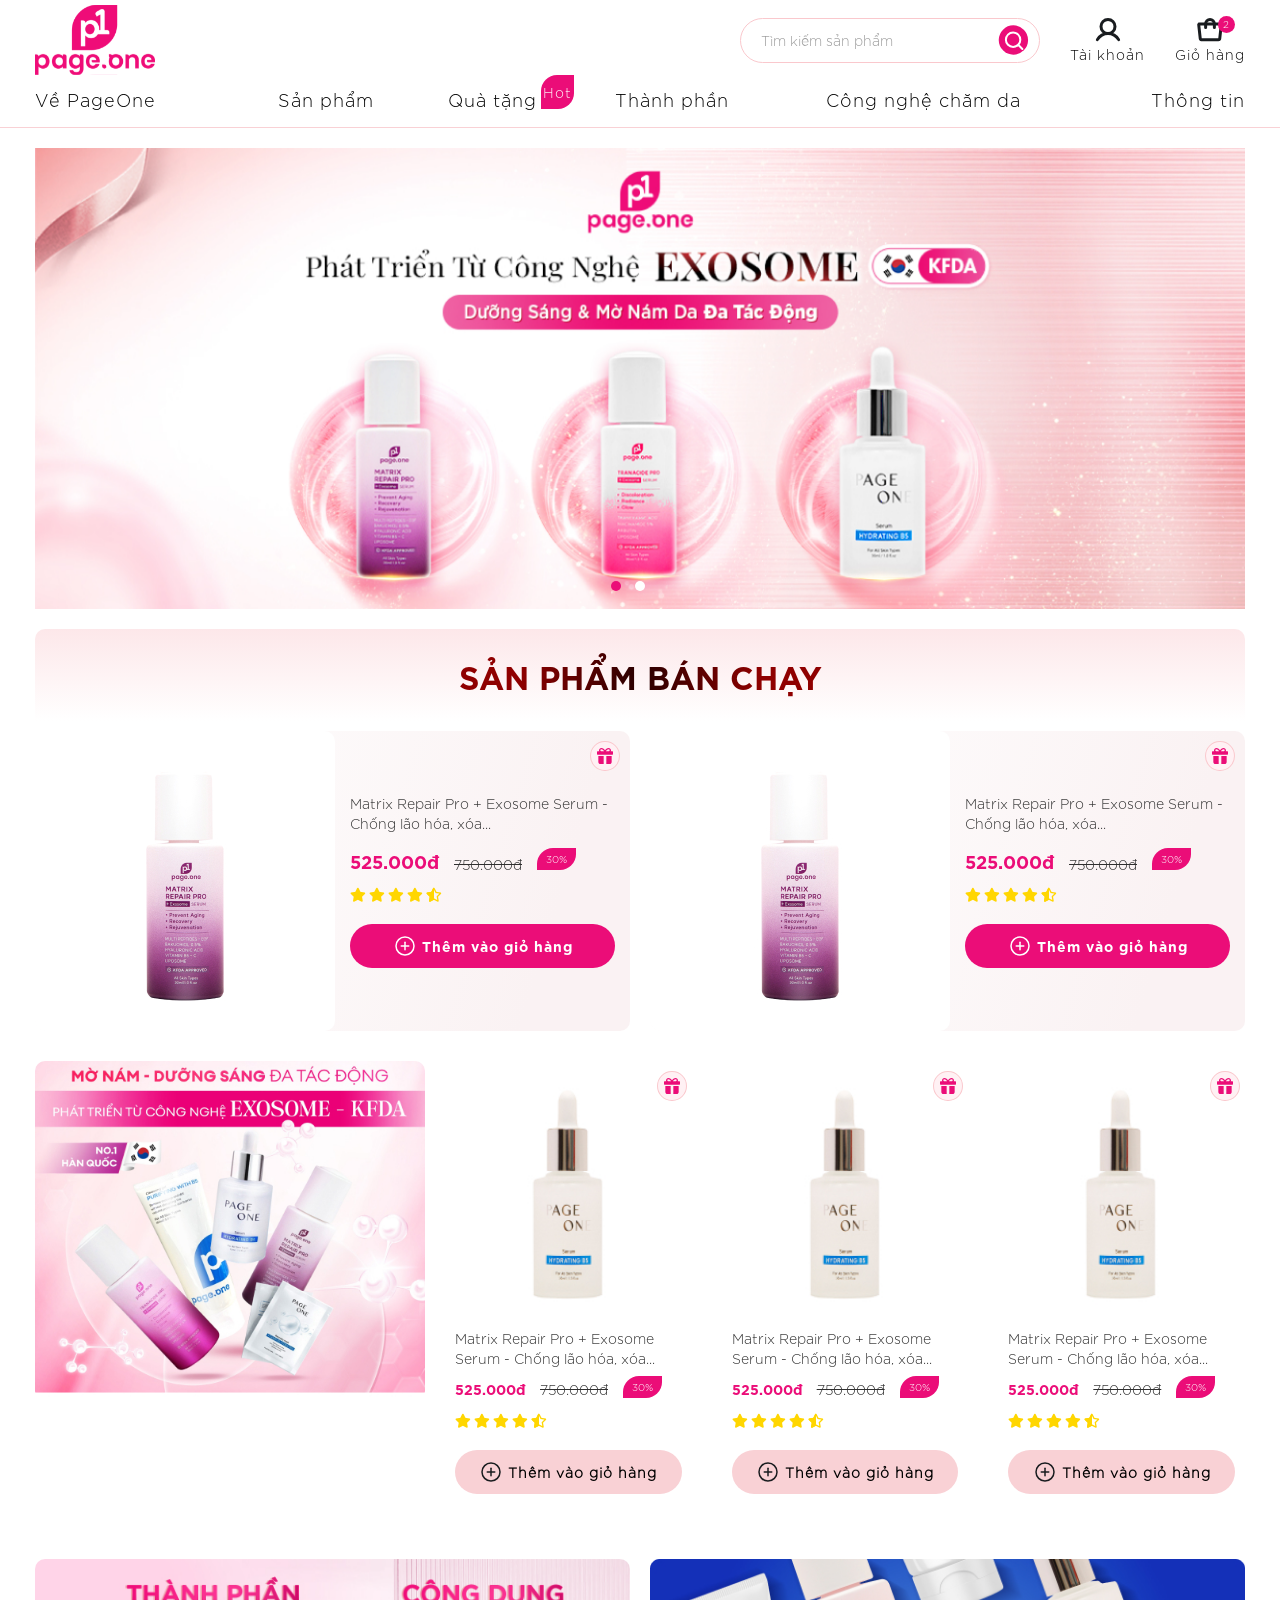
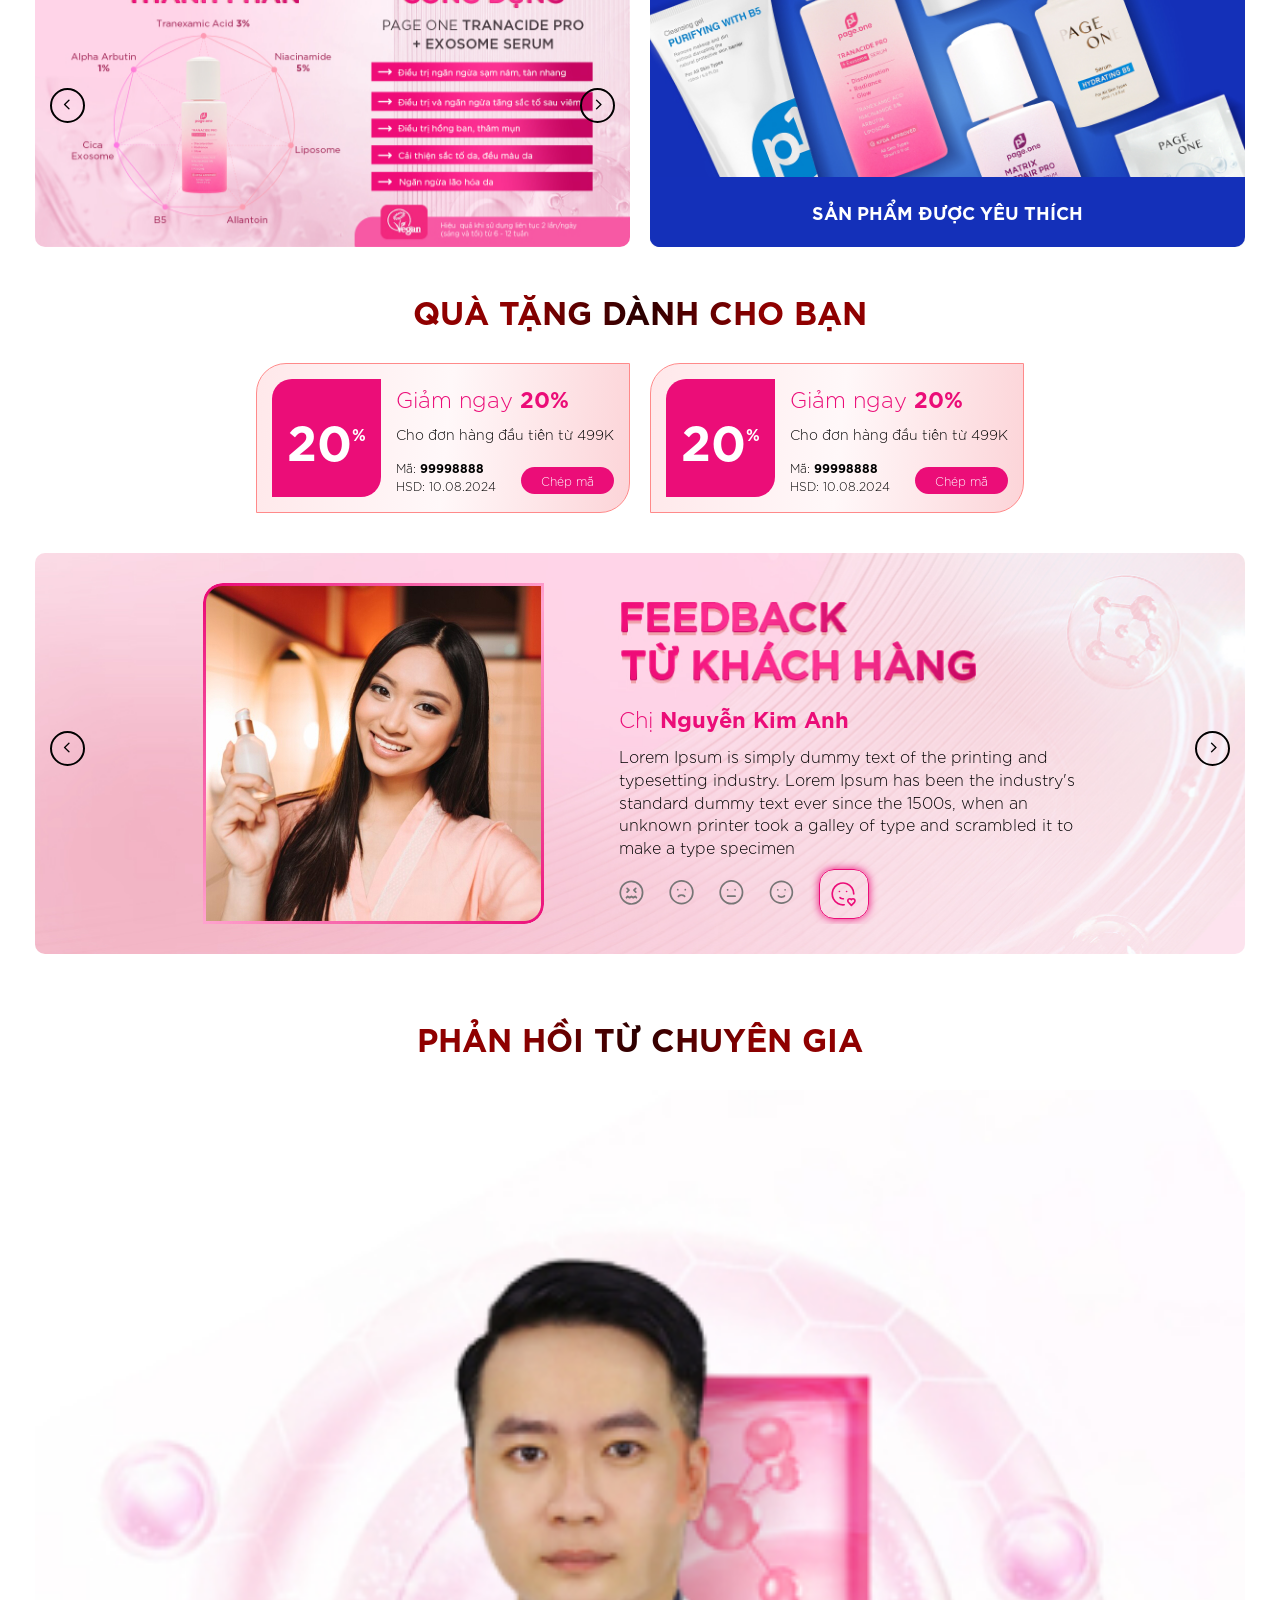
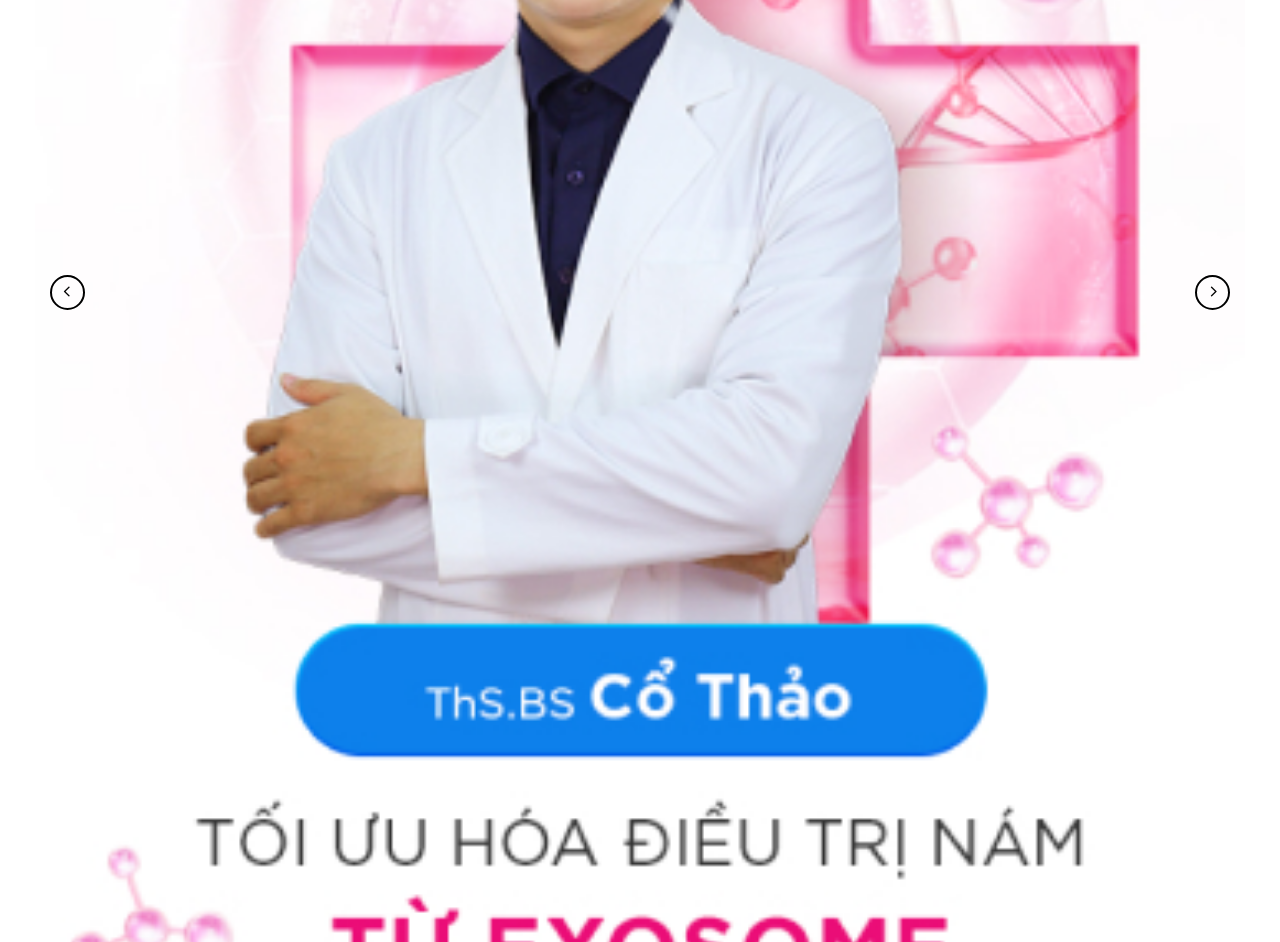
==== commit 7c3c4000: "v2" ====
--- a/index.html
+++ b/index.html
@@ -50,7 +50,7 @@
 
 								</div>
 								<div>
-									<a href="#" class="cart">
+									<a href="#" class="shopping_cart">
 										<img src="images/pageone_4.svg" alt="cart" title="cart" class="img">
 										<div class="num">2</div>
 										<p>Giỏ hàng</p>
@@ -132,7 +132,7 @@
 										<div class="bl_1">
 											<p class="t_0">Quà tặng dành cho bạn:</p>
 										</div>
-										<div class="bl_1 bl_gift d-flex">
+										<div class="bl_1 bl_vc d-flex">
 											<div class="bl_2 polygon d-flex">
 												<p class="t_1 polygon">20<sup>%</sup></p>
 												<div>
@@ -505,7 +505,7 @@
 				<div class="row">
 					<div class="col-xs-12 col-sm-12 col-md-12 col-lg-12">
 						<p class="t_head">QUÀ TẶNG DÀNH CHO BẠN</p>
-						<div class="bl_gift d-flex">
+						<div class="bl_vc d-flex">
 							<div class="bl_2 polygon d-flex">
 								<p class="t_1 polygon">20<sup>%</sup></p>
 								<div>
@@ -982,11 +982,6 @@
 			</div>
 		</div>
 	</div>
-	<div class="desk_noti" id="popup-box">
-		<img src="images/index_9.svg" alt="img" title="img" class="img-responsive">
-		<p class="t_1">Gửi thành công !</p>
-		<p>Chúng tôi sẽ sớm liên hệ lại với bạn.</p>
-	</div>
 	<div id="accountModal" class="modal fade" role="dialog">
 		<div class="modal-dialog">
 			<div class="modal-content">
@@ -1082,7 +1077,7 @@
 						<div class="bl_1">
 							<p class="t_0">Quà tặng dành cho bạn:</p>
 						</div>
-						<div class="bl_1 bl_gift d-flex">
+						<div class="bl_1 bl_vc d-flex">
 							<div class="bl_2 polygon d-flex">
 								<p class="t_1 polygon">20<sup>%</sup></p>
 								<div>
--- a/css/index.css
+++ b/css/index.css
@@ -158,6 +158,29 @@
   display: flex;
   align-items: flex-end;
   gap: 15px;
+}
+body .d-flex-start {
+  display: flex;
+  align-items: flex-start;
+  gap: 15px;
+}
+body .d-flex-between {
+  display: flex;
+  justify-content: space-between;
+  gap: 15px;
+}
+body .d-flex-baseline {
+  display: flex;
+  align-items: baseline;
+  gap: 15px;
+}
+@media only screen and (max-width: 767px) {
+  body .d-flex-column {
+    flex-direction: column;
+  }
+}
+body .w-100 {
+  width: 100%;
 }
 body .polygon {
   color: #fff;
@@ -280,6 +303,9 @@
 }
 body .navbar-default .navbar_right p {
   margin: 0px;
+}
+body .navbar-default .navbar_right a {
+  display: block;
 }
 body .navbar-default .navbar_right .num {
   border-radius: 50%;
@@ -511,38 +537,46 @@
     text-align: center;
   }
 }
-body .special_menu .bl_gift .bl_2 {
+body .special_menu .bl_vc .bl_2 {
   padding: 10px;
-}
-@media only screen and (max-width: 767px) {
-  body .special_menu .bl_gift .bl_2 {
+  border: none;
+  border-radius: 0px;
+}
+@media only screen and (max-width: 767px) {
+  body .special_menu .bl_vc .bl_2 {
     background-color: #fff;
-    border: none;
     padding: 0px;
     background: unset;
     border-bottom: 1px solid #D9D9D9;
     padding-bottom: 20px;
-    border-radius: 0px;
-  }
-  body .special_menu .bl_gift .bl_2:last-of-type {
+  }
+  body .special_menu .bl_vc .bl_2:last-of-type {
     border-bottom: unset;
     padding-bottom: 0px;
   }
 }
-body .special_menu .bl_gift .bl_2 .t_2 {
+body .special_menu .bl_vc .bl_2 .t_1 {
+  border-radius: 0px;
+}
+@media only screen and (max-width: 767px) {
+  body .special_menu .bl_vc .bl_2 .t_1 {
+    border-radius: 20px 0px;
+  }
+}
+body .special_menu .bl_vc .bl_2 .t_2 {
   font-size: 14px;
   margin-bottom: 5px;
 }
 @media only screen and (max-width: 767px) {
-  body .special_menu .bl_gift .bl_2 .t_2 {
+  body .special_menu .bl_vc .bl_2 .t_2 {
     font-size: 16px;
   }
 }
-body .special_menu .bl_gift .bl_2 .t_3 {
+body .special_menu .bl_vc .bl_2 .t_3 {
   font-size: 12px;
   margin-bottom: 10px;
 }
-body .special_menu .bl_gift .bl_2 .btn_1 {
+body .special_menu .bl_vc .bl_2 .btn_1 {
   padding: 5px 0px !important;
   width: 80px;
 }
@@ -780,6 +814,40 @@
     margin-top: 40px;
   }
 }
+@media only screen and (max-width: 767px) {
+  body .index .block_news {
+    padding: 8px;
+    border: 1px solid #DADADA;
+    border-radius: 5px;
+    box-shadow: none;
+    flex-direction: row;
+  }
+  body .index .block_news > *:first-child {
+    width: unset;
+  }
+}
+@media only screen and (max-width: 767px) {
+  body .index .block_news .img_1 {
+    border-radius: 5px;
+  }
+}
+@media only screen and (max-width: 767px) {
+  body .index .block_news .t_1 {
+    font-size: 13px;
+    margin-bottom: 5px;
+  }
+}
+@media only screen and (max-width: 767px) {
+  body .index .block_news .t_2 {
+    font-size: 12px;
+    margin-bottom: 0px;
+  }
+}
+@media only screen and (max-width: 767px) {
+  body .index .block_news .bl_1 {
+    display: none;
+  }
+}
 body .product_list .top_4 {
   margin-top: 20px;
 }
@@ -900,69 +968,69 @@
 body .footer .top_2 p {
   margin: 0px;
 }
-body .bl_gift {
+body .bl_vc {
   gap: 20px;
   justify-content: center;
 }
 @media only screen and (max-width: 767px) {
-  body .bl_gift {
+  body .bl_vc {
     flex-direction: column;
     gap: 15px;
   }
 }
-body .bl_gift p {
+body .bl_vc p {
   margin: 0px;
 }
-body .bl_gift .bl_2 {
+body .bl_vc .bl_2 {
   background: linear-gradient(95.7deg, #FFE8EA 0%, #FFF8F9 50.88%, #FCD3D7 101.76%);
   border: 1px solid #FF8A8A;
   border-radius: 30px 0px;
   color: #000;
   padding: 15px;
 }
-body .bl_gift .bl_2 .t_1 {
+body .bl_vc .bl_2 .t_1 {
   font-size: 48px;
   font-family: var(--font-bold);
   border-radius: 20px 0px;
   padding: 25px 15px;
 }
 @media only screen and (max-width: 767px) {
-  body .bl_gift .bl_2 .t_1 {
+  body .bl_vc .bl_2 .t_1 {
     font-size: 42px;
   }
 }
-body .bl_gift .bl_2 .t_1 sup {
+body .bl_vc .bl_2 .t_1 sup {
   font-size: 16px;
-  top: -23px;
-}
-body .bl_gift .bl_2 .t_2 {
+  top: -5px;
+}
+body .bl_vc .bl_2 .t_2 {
   color: var(--color-pink);
   font-size: 22px;
   margin-bottom: 10px;
 }
 @media only screen and (max-width: 767px) {
-  body .bl_gift .bl_2 .t_2 {
+  body .bl_vc .bl_2 .t_2 {
     font-size: 16px;
   }
 }
-body .bl_gift .bl_2 .t_3 {
+body .bl_vc .bl_2 .t_3 {
   font-size: 14px;
   margin-bottom: 15px;
 }
 @media only screen and (max-width: 767px) {
-  body .bl_gift .bl_2 .t_3 {
+  body .bl_vc .bl_2 .t_3 {
     font-size: 12px;
   }
 }
-body .bl_gift .bl_2 .bl_3 {
+body .bl_vc .bl_2 .bl_3 {
   justify-content: space-between;
   align-items: end;
   gap: 5px;
 }
-body .bl_gift .bl_2 .bl_3 .t_4 {
+body .bl_vc .bl_2 .bl_3 .t_4 {
   font-size: 12px;
 }
-body .bl_gift .bl_2 .bl_3 .btn_1 {
+body .bl_vc .bl_2 .bl_3 .btn_1 {
   font-size: 12px;
   background-color: var(--color-pink);
   border-radius: 17px;
@@ -971,7 +1039,7 @@
   text-align: center;
 }
 @media only screen and (max-width: 767px) {
-  body .bl_gift .bl_2 .bl_3 .btn_1 {
+  body .bl_vc .bl_2 .bl_3 .btn_1 {
     padding: 5px 10px;
   }
 }
@@ -2005,6 +2073,87 @@
   opacity: 1;
   visibility: visible;
 }
+.breadcrumb {
+  background-color: unset;
+  padding: 8px 0px;
+}
+.breadcrumb > li + li:before {
+  content: url("[data-uri]");
+}
+.bl_gift {
+  border-radius: 5px;
+  padding: 15px 20px;
+}
+.bl_gift .text_1 {
+  padding: 3px 20px;
+  background-color: var(--color-pink);
+  border-radius: 3px;
+  display: inline-block;
+  margin-bottom: 10px;
+  color: #fff;
+}
+.bl_gift .block_1 {
+  display: flex;
+  align-items: center;
+  gap: 15px;
+}
+.bl_gift .block_1 img {
+  width: 48px;
+  height: 48px;
+  border: 1px solid #FAC8CD;
+  border-radius: 5px;
+}
+.bl_gift .block_1 .text_2 {
+  margin-bottom: 5px;
+  word-break: break-word;
+  overflow: hidden;
+  text-overflow: ellipsis;
+  display: -webkit-box;
+  -webkit-line-clamp: 2;
+  -webkit-box-orient: vertical;
+}
+.bl_gift .block_1 .text_3 {
+  color: var(--color-pink);
+}
+.input-group {
+  width: 110px;
+  border-radius: 10px;
+  border: 1px solid #D0CFCF;
+}
+.input-group .input-group-btn:nth-of-type(1) .btn-number {
+  border-radius: 10px 0px 0px 10px;
+  height: 33px;
+  border: 0px;
+  background-color: #fff;
+}
+.input-group .input-group-btn:nth-of-type(2) .btn-number {
+  border-radius: 0px 10px 10px 0px;
+  height: 33px;
+  border: 0px;
+  background-color: #fff;
+}
+.input-group .btn-number:hover,
+.input-group .btn-number:focus,
+.input-group .btn-number:active {
+  background-color: #fff;
+  border-color: #ccc;
+  color: unset;
+  outline: none;
+}
+.input-group .input-number {
+  text-align: center;
+  height: 33px;
+  border: 0px !important;
+  box-shadow: none;
+  background-color: #fff;
+  font-weight: bold;
+}
+.input-group .input-number:hover,
+.input-group .input-number:focus,
+.input-group .input-number:active {
+  box-shadow: none;
+  border-color: #ccc;
+}
 .block_product {
   border-radius: 10px;
   transition: 0.5s all;
@@ -2319,20 +2468,17 @@
 }
 @media only screen and (max-width: 767px) {
   .block_news {
-    padding: 8px;
-    border: 1px solid #DADADA;
-    border-radius: 5px;
-    box-shadow: none;
+    flex-direction: column;
+    gap: 20px;
+    padding: 10px 10px 30px;
+  }
+  .block_news > *:first-child {
+    width: 100%;
   }
 }
 .block_news .img_1 {
   border-radius: 10px;
   width: 100%;
-}
-@media only screen and (max-width: 767px) {
-  .block_news .img_1 {
-    border-radius: 5px;
-  }
 }
 .block_news .t_1 {
   word-break: break-word;
@@ -2346,7 +2492,6 @@
 }
 @media only screen and (max-width: 767px) {
   .block_news .t_1 {
-    font-size: 13px;
     margin-bottom: 5px;
   }
 }
@@ -2360,8 +2505,7 @@
 }
 @media only screen and (max-width: 767px) {
   .block_news .t_2 {
-    font-size: 12px;
-    margin-bottom: 0px;
+    margin-bottom: 15px;
   }
 }
 .block_news .bl_1 {
@@ -2369,11 +2513,6 @@
   border-radius: 10px;
   padding: 10px 15px;
   justify-content: space-between;
-}
-@media only screen and (max-width: 767px) {
-  .block_news .bl_1 {
-    display: none;
-  }
 }
 .block_news .bl_1 p {
   margin-bottom: 0px;
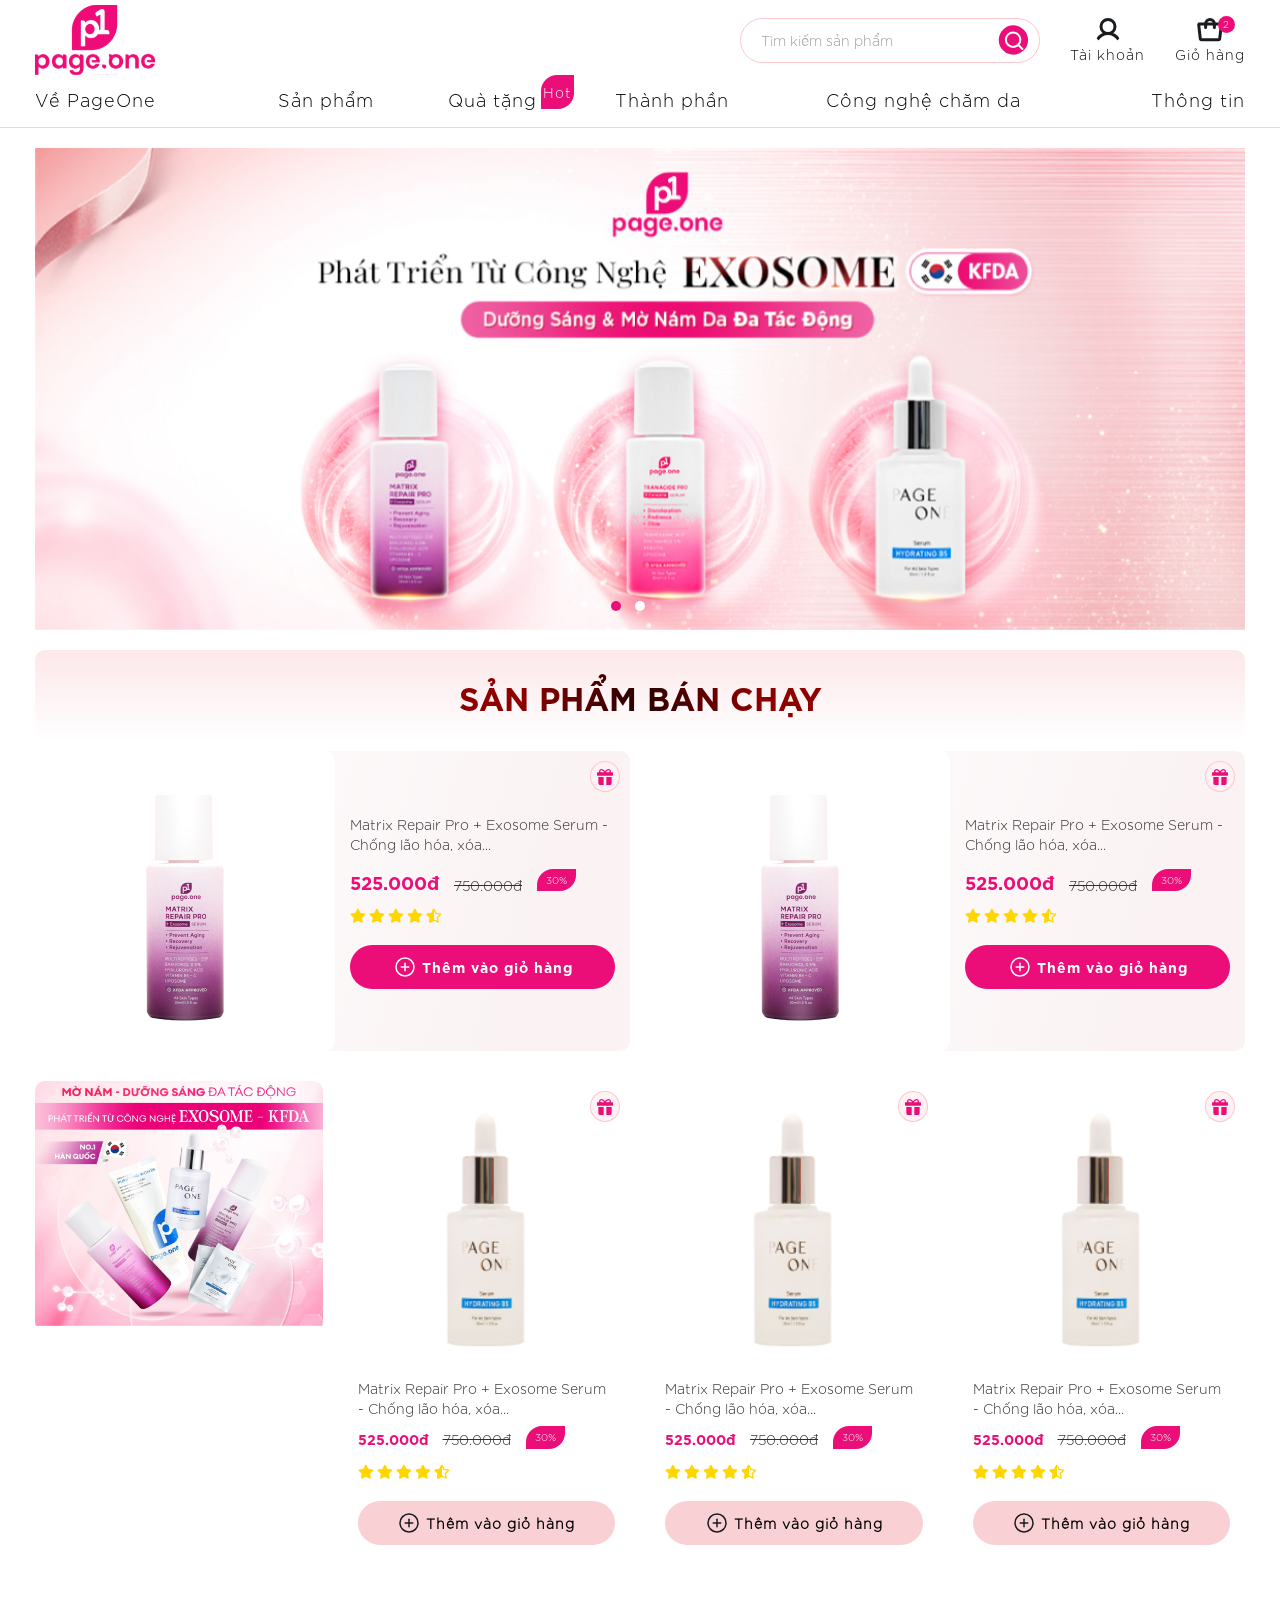
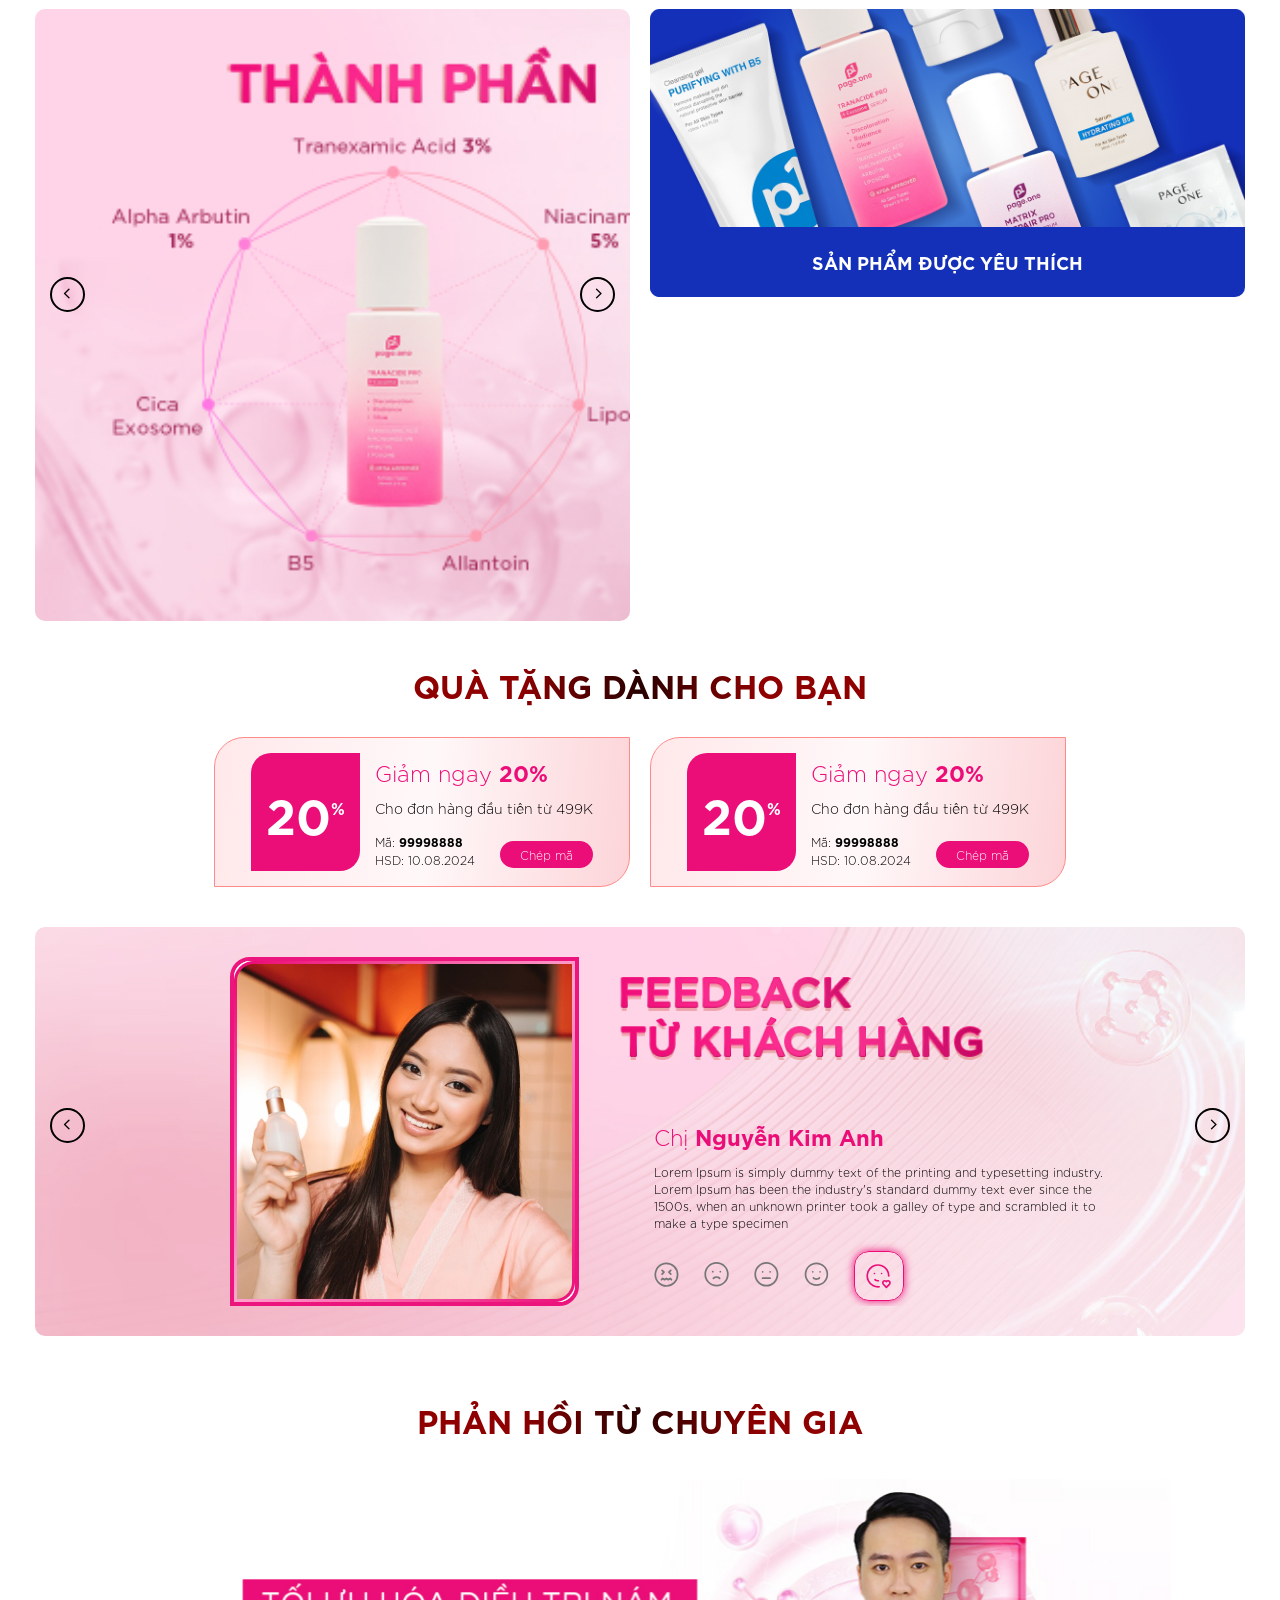
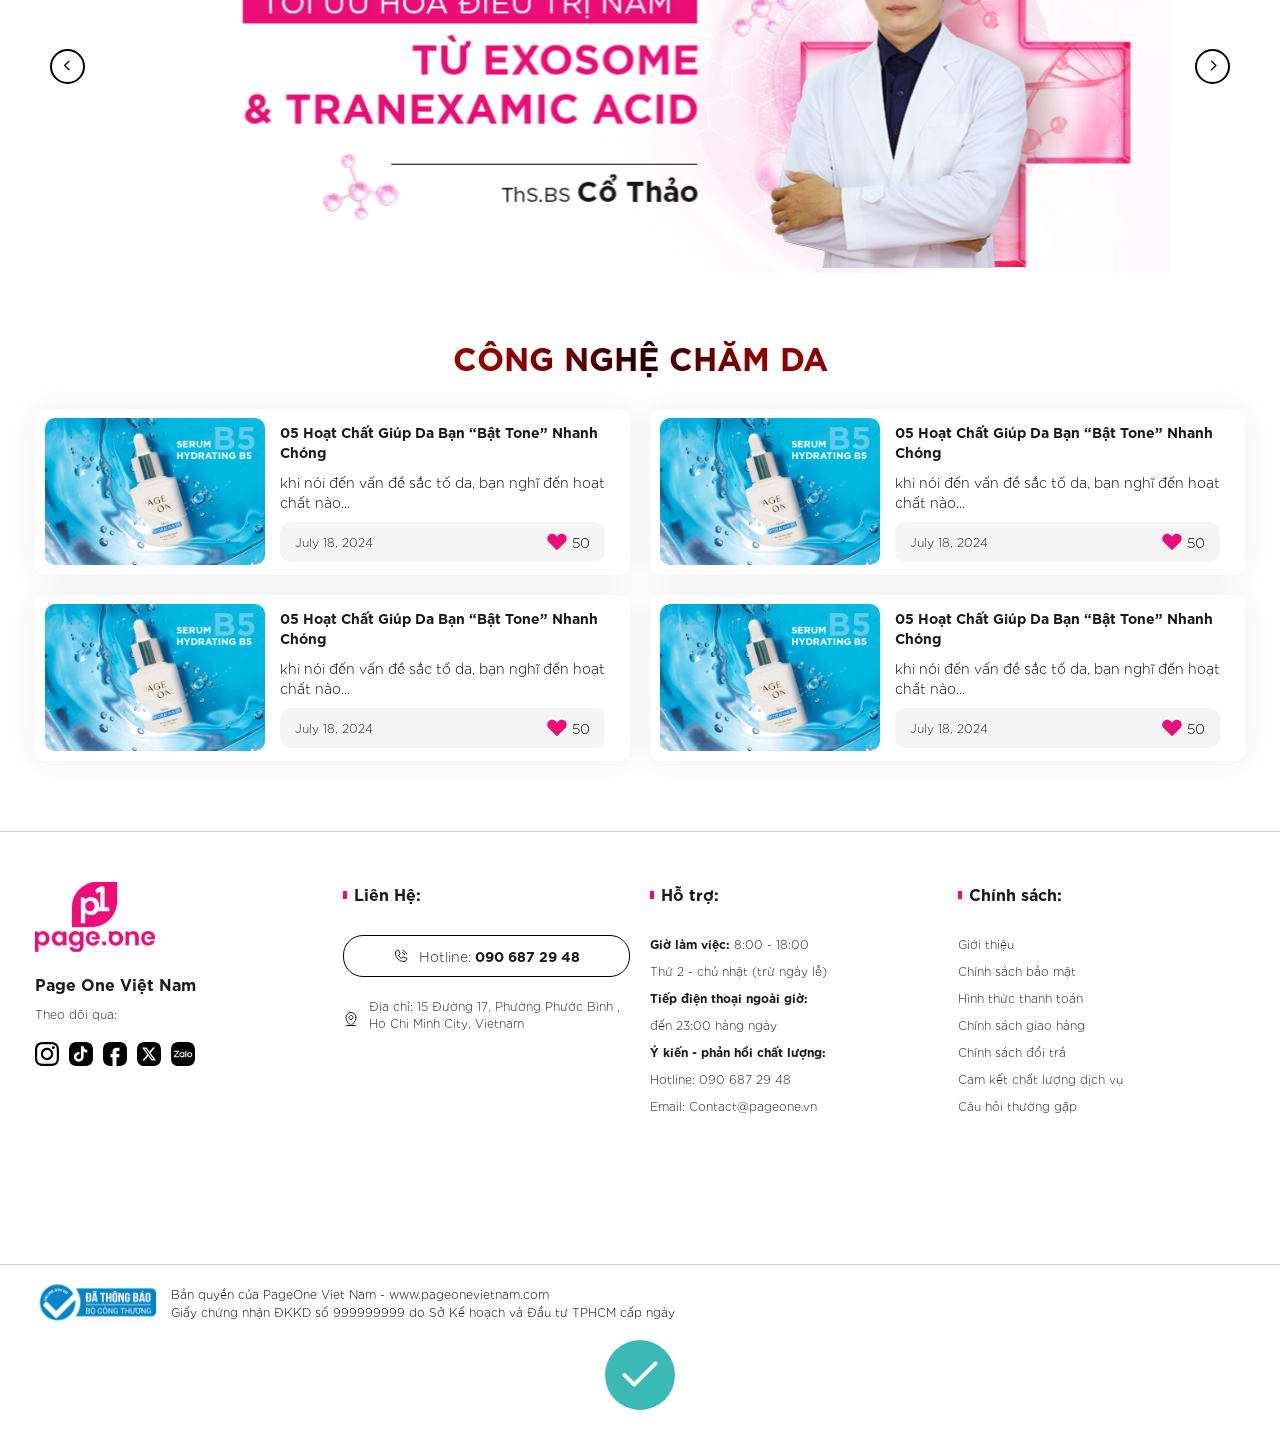
==== commit b6d72b61: "auto commit" ====
--- a/index.html
+++ b/index.html
@@ -41,9 +41,8 @@
 									<button type="submit"><img src="images/pageone_2.svg" alt="img"
 											title="img"></button>
 								</form>
-
-								<div>
-									<a href="javascript:void(0);" data-toggle="modal" data-target="#accountModal">
+								<div class="account">
+									<a href="javascript:void(0);" onclick="openMemberModal()">
 										<img src="images/pageone_3.svg" alt="img" title="img" class="img">
 										<p>Tài khoản</p>
 									</a>
@@ -293,128 +292,123 @@
 		<div class="top_2">
 			<div class="container">
 				<div class="row">
-					<div class="col-xs-12 col-sm-4 col-md-4 col-lg-4">
+					<div class="col-xs-12 col-sm-3 col-md-3 col-lg-3">
 						<picture>
 							<source media="(max-width: 767px)" srcset="images/pageone_9m.jpg" alt="img" title="img"
 								rel="noffolow">
 							<img src="images/pageone_9.jpg" alt="img" title="img" class="img-responsive img_banner">
 						</picture>
 					</div>
-					<div class="col-xs-12 col-sm-8 col-md-8 col-lg-8 bl_0">
-						<div class="row">
-							<div class="col-xs-12 col-sm-4 col-md-4 col-lg-4">
-								<div class="block_product">
-									<a href="">
-										<div class="bl_1">
-											<img src="images/pageone_26.jpg" alt="img" title="img"
-												class="img-responsive img_1">
-											<img src="images/pageone_26_2.jpg" alt="img" title="img"
-												class="img-responsive img_2">
-										</div>
-									</a>
-									<a href="">
-										<div class="bl_2">
-											<p class="t_1">Matrix Repair Pro + Exosome Serum - Chống lão hóa, xóa...
-											</p>
-											<div class="bl_3">
-												<div class="bl_4 d-flex">
-													<div class="bl_5 d-flex">
-														<p class="t_2">525.000đ</p>
-														<p class="t_3">750.000đ</p>
-													</div>
-
-													<p class="polygon">30%</p>
-												</div>
-												<input type="hidden" class="rating" value="4.5" disabled="disabled"
-													data-filled="fas fa-star" data-empty="far fa-star" />
+
+					<div class="col-xs-12 col-sm-3 col-md-3 col-lg-3">
+						<div class="block_product">
+							<a href="">
+								<div class="bl_1">
+									<img src="images/pageone_26.jpg" alt="img" title="img"
+										class="img-responsive img_1 img_trans">
+									<img src="images/pageone_26_2.jpg" alt="img" title="img"
+										class="img-responsive img_2">
+								</div>
+							</a>
+							<a href="">
+								<div class="bl_2">
+									<p class="t_1">Matrix Repair Pro + Exosome Serum - Chống lão hóa, xóa...
+									</p>
+									<div class="bl_3">
+										<div class="bl_4 d-flex">
+											<div class="bl_5 d-flex">
+												<p class="t_2">525.000đ</p>
+												<p class="t_3">750.000đ</p>
 											</div>
-											<a href="#">
-												<div class="btn_1 d-flex">
-													<span>Thêm vào giỏ hàng</span>
-												</div>
-											</a>
-										</div>
-									</a>
-									<div class="tag_gift">
-										<img src="images/pageone_7.svg" alt="img" title="img">
-									</div>
-								</div>
-							</div>
-							<div class="col-xs-12 col-sm-4 col-md-4 col-lg-4">
-								<div class="block_product">
-									<a href="">
-										<div class="bl_1">
-											<img src="images/pageone_26.jpg" alt="img" title="img"
-												class="img-responsive img_1">
-											<img src="images/pageone_26_2.jpg" alt="img" title="img"
-												class="img-responsive img_2">
-										</div>
-									</a>
-									<a href="">
-										<div class="bl_2">
-											<p class="t_1">Matrix Repair Pro + Exosome Serum - Chống lão hóa, xóa...
-											</p>
-											<div class="bl_3">
-												<div class="bl_4 d-flex">
-													<div class="bl_5 d-flex">
-														<p class="t_2">525.000đ</p>
-														<p class="t_3">750.000đ</p>
-													</div>
-
-													<p class="polygon">30%</p>
-												</div>
-												<input type="hidden" class="rating" value="4.5" disabled="disabled"
-													data-filled="fas fa-star" data-empty="far fa-star" />
+
+											<p class="polygon">30%</p>
+										</div>
+										<input type="hidden" class="rating" value="4.5" disabled="disabled"
+											data-filled="fas fa-star" data-empty="far fa-star" />
+									</div>
+									<a href="#">
+										<div class="btn_1 d-flex">
+											<span>Thêm vào giỏ hàng</span>
+										</div>
+									</a>
+								</div>
+							</a>
+							<div class="tag_gift">
+								<img src="images/pageone_7.svg" alt="img" title="img">
+							</div>
+						</div>
+					</div>
+					<div class="col-xs-12 col-sm-3 col-md-3 col-lg-3">
+						<div class="block_product">
+							<a href="">
+								<div class="bl_1">
+									<img src="images/pageone_26.jpg" alt="img" title="img" class="img-responsive img_1">
+									<img src="images/pageone_26_2.jpg" alt="img" title="img"
+										class="img-responsive img_2">
+								</div>
+							</a>
+							<a href="">
+								<div class="bl_2">
+									<p class="t_1">Matrix Repair Pro + Exosome Serum - Chống lão hóa, xóa...
+									</p>
+									<div class="bl_3">
+										<div class="bl_4 d-flex">
+											<div class="bl_5 d-flex">
+												<p class="t_2">525.000đ</p>
+												<p class="t_3">750.000đ</p>
 											</div>
-											<a href="#">
-												<div class="btn_1 d-flex">
-													<span>Thêm vào giỏ hàng</span>
-												</div>
-											</a>
-										</div>
-									</a>
-									<div class="tag_gift">
-										<img src="images/pageone_7.svg" alt="img" title="img">
-									</div>
-								</div>
-							</div>
-							<div class="col-xs-12 col-sm-4 col-md-4 col-lg-4">
-								<div class="block_product">
-									<a href="">
-										<div class="bl_1">
-											<img src="images/pageone_26.jpg" alt="img" title="img"
-												class="img-responsive img_1">
-											<img src="images/pageone_26_2.jpg" alt="img" title="img"
-												class="img-responsive img_2">
-										</div>
-									</a>
-									<a href="">
-										<div class="bl_2">
-											<p class="t_1">Matrix Repair Pro + Exosome Serum - Chống lão hóa, xóa...
-											</p>
-											<div class="bl_3">
-												<div class="bl_4 d-flex">
-													<div class="bl_5 d-flex">
-														<p class="t_2">525.000đ</p>
-														<p class="t_3">750.000đ</p>
-													</div>
-
-													<p class="polygon">30%</p>
-												</div>
-												<input type="hidden" class="rating" value="4.5" disabled="disabled"
-													data-filled="fas fa-star" data-empty="far fa-star" />
+
+											<p class="polygon">30%</p>
+										</div>
+										<input type="hidden" class="rating" value="4.5" disabled="disabled"
+											data-filled="fas fa-star" data-empty="far fa-star" />
+									</div>
+									<a href="#">
+										<div class="btn_1 d-flex">
+											<span>Thêm vào giỏ hàng</span>
+										</div>
+									</a>
+								</div>
+							</a>
+							<div class="tag_gift">
+								<img src="images/pageone_7.svg" alt="img" title="img">
+							</div>
+						</div>
+					</div>
+					<div class="col-xs-12 col-sm-3 col-md-3 col-lg-3">
+						<div class="block_product">
+							<a href="">
+								<div class="bl_1">
+									<img src="images/pageone_26.jpg" alt="img" title="img" class="img-responsive img_1">
+									<img src="images/pageone_26_2.jpg" alt="img" title="img"
+										class="img-responsive img_2">
+								</div>
+							</a>
+							<a href="">
+								<div class="bl_2">
+									<p class="t_1">Matrix Repair Pro + Exosome Serum - Chống lão hóa, xóa...
+									</p>
+									<div class="bl_3">
+										<div class="bl_4 d-flex">
+											<div class="bl_5 d-flex">
+												<p class="t_2">525.000đ</p>
+												<p class="t_3">750.000đ</p>
 											</div>
-											<a href="#">
-												<div class="btn_1 d-flex">
-													<span>Thêm vào giỏ hàng</span>
-												</div>
-											</a>
-										</div>
-									</a>
-									<div class="tag_gift">
-										<img src="images/pageone_7.svg" alt="img" title="img">
-									</div>
-								</div>
+
+											<p class="polygon">30%</p>
+										</div>
+										<input type="hidden" class="rating" value="4.5" disabled="disabled"
+											data-filled="fas fa-star" data-empty="far fa-star" />
+									</div>
+									<a href="#">
+										<div class="btn_1 d-flex">
+											<span>Thêm vào giỏ hàng</span>
+										</div>
+									</a>
+								</div>
+							</a>
+							<div class="tag_gift">
+								<img src="images/pageone_7.svg" alt="img" title="img">
 							</div>
 						</div>
 					</div>
@@ -970,8 +964,7 @@
 
 			</div>
 			<div class="tab tab_right">
-				<a href="javascript:void(0);" target="_blank" data-toggle="modal" data-target="#accountModal"
-					onclick="close_menu()">
+				<a href="javascript:void(0);" onclick="openMemberModal()">
 					<img src="images/pageone_37.svg" alt="img" title="img" class="img-responsive">
 				</a>
 			</div>
@@ -982,139 +975,129 @@
 			</div>
 		</div>
 	</div>
-	<div id="accountModal" class="modal fade" role="dialog">
-		<div class="modal-dialog">
-			<div class="modal-content">
-				<button type="button" class="close" data-dismiss="modal">&times;</button>
-				<div class="modal-body">
-					<ul class="nav nav-pills d-mobile">
-						<li class="active"><a data-toggle="pill" href="#logIn">Đăng nhập</a></li>
-						<li><a data-toggle="pill" href="#signUp">Đăng ký</a></li>
-					</ul>
-					<div class="tab-content">
-						<div class="bl_1 tab-pane fade in active" id="logIn">
-							<p class="t_1">Đăng nhập</p>
-							<label for="userName">
-								<p class="t_2">Email/Số điện thoại:</p>
-							</label>
-							<input type="text" name="userName" class="userName form-control" required>
-							<label for="passWord" class="password d-flex">
-								<p class="t_2">Mật khẩu:</p> <a href="#" class="t_3">Quên mật khẩu</a>
-							</label>
-							<div class="d_2">
-								<input type="password" name="passWord" class="passWord form-control" required>
-								<img src="images/pageone_42.svg" alt="img" title="img" class="visible">
-							</div>
-							<a href="javascript:void(0)">
-								<div class="btn_1">
-									<p>Đăng nhập</p>
-									<img src="images/pageone_41.svg" alt="img" title="img">
-								</div>
-							</a>
-							<p class="t_4">Đăng nhập bằng</p>
-							<div class="d_1 d-flex">
-								<a href="#">
-									<div class="btn_1 btn_2">
-										<img src="images/pageone_39.svg" alt="img" title="img">
-										<p>Facebook</p>
-									</div>
-								</a>
-								<a href="#">
-									<div class="btn_1 btn_3">
-										<img src="images/pageone_40.svg" alt="img" title="img">
-										<p>Google</p>
-									</div>
-								</a>
-							</div>
-						</div>
-						<div class="bl_1 tab-pane fade" id="signUp">
-							<p class="t_1">Đăng Ký</p>
-							<label for="userName">
-								<p class="t_2">Email/Số điện thoại:</p>
-							</label>
-							<input type="text" name="userName" class="userName form-control" required>
-							<label for="passWord">
-								<p class="t_2">Mật khẩu:</p>
-							</label>
-							<div class="d_2">
-								<input type="password" name="passWord" class="passWord form-control" required>
-								<img src="images/pageone_42.svg" alt="img" title="img" class="visible">
-							</div>
-							<label for="dateBirth">
-								<p class="t_2">Ngày sinh:</p>
-							</label>
-							<div class="d_3 d-flex">
-								<select class="form-control" name="date_birth">
-									<option value="">20</option>
-								</select>
-								<select class="form-control" name="month_birth">
-									<option value="">08</option>
-								</select>
-								<select class="form-control" name="year_birth">
-									<option value="">1999</option>
-								</select>
-							</div>
-							<p class="t_5">Bằng việc đăng ký, bạn đã đọc, hiểu và đồng ý
-								với Page One về <a href="">Điều khoản sử dụng & Chính sách bảo mật</a></p>
-							<a href="javascript:void(0)">
-								<div class="btn_1 btn_4">
-									<p>Đăng Ký</p>
-									<img src="images/pageone_41.svg" alt="img" title="img">
-								</div>
-							</a>
-						</div>
-					</div>
-				</div>
+	<div id="accountModal" class="popup-box lPopup">
+		<ul class="nav nav-pills d-mobile">
+			<li class="active"><a data-toggle="pill" href="#logIn">Đăng nhập</a></li>
+			<li><a data-toggle="pill" href="#signUp">Đăng ký</a></li>
+		</ul>
+		<div class="tab-content">
+			<div class="bl_1 tab-pane fade in active" id="logIn">
+				<p class="t_1">Đăng nhập</p>
+				<label for="userName">
+					<p class="t_2">Email/Số điện thoại:</p>
+				</label>
+				<input type="text" name="userName" class="userName form-control" required>
+				<label for="passWord" class="password d-flex">
+					<p class="t_2">Mật khẩu:</p> <a href="#" class="t_3">Quên mật khẩu</a>
+				</label>
+				<div class="d_2">
+					<input type="password" name="passWord" class="passWord form-control" required>
+					<img src="images/pageone_42.svg" alt="img" title="img" class="visible">
+				</div>
+				<a href="javascript:void(0)">
+					<div class="btn_1">
+						<p>Đăng nhập</p>
+						<img src="images/pageone_41.svg" alt="img" title="img">
+					</div>
+				</a>
+				<p class="t_4">Đăng nhập bằng</p>
+				<div class="d_1 d-flex">
+					<a href="#">
+						<div class="btn_1 btn_2">
+							<img src="images/pageone_39.svg" alt="img" title="img">
+							<p>Facebook</p>
+						</div>
+					</a>
+					<a href="#">
+						<div class="btn_1 btn_3">
+							<img src="images/pageone_40.svg" alt="img" title="img">
+							<p>Google</p>
+						</div>
+					</a>
+				</div>
+			</div>
+			<div class="bl_1 tab-pane fade" id="signUp">
+				<p class="t_1">Đăng Ký</p>
+				<label for="userName">
+					<p class="t_2">Email/Số điện thoại:</p>
+				</label>
+				<input type="text" name="userName" class="userName form-control" required>
+				<label for="passWord">
+					<p class="t_2">Mật khẩu:</p>
+				</label>
+				<div class="d_2">
+					<input type="password" name="passWord" class="passWord form-control" required>
+					<img src="images/pageone_42.svg" alt="img" title="img" class="visible">
+				</div>
+				<label for="dateBirth">
+					<p class="t_2">Ngày sinh:</p>
+				</label>
+				<div class="d_3 d-flex">
+					<select class="form-control" name="date_birth">
+						<option value="">20</option>
+					</select>
+					<select class="form-control" name="month_birth">
+						<option value="">08</option>
+					</select>
+					<select class="form-control" name="year_birth">
+						<option value="">1999</option>
+					</select>
+				</div>
+				<p class="t_5">Bằng việc đăng ký, bạn đã đọc, hiểu và đồng ý
+					với Page One về <a href="">Điều khoản sử dụng & Chính sách bảo mật</a></p>
+				<a href="javascript:void(0)">
+					<div class="btn_1 btn_4">
+						<p>Đăng Ký</p>
+						<img src="images/pageone_41.svg" alt="img" title="img">
+					</div>
+				</a>
 			</div>
 		</div>
 	</div>
-	<div id="giftModal" class="modal fade" role="dialog">
-		<div class="modal-dialog">
-			<div class="modal-content">
-				<button type="button" class="close" data-dismiss="modal">&times;</button>
-				<div class="modal-body">
-					<div class="special_menu">
-						<div class="bl_1">
-							<p class="t_0">Quà tặng dành cho bạn:</p>
-						</div>
-						<div class="bl_1 bl_vc d-flex">
-							<div class="bl_2 polygon d-flex">
-								<p class="t_1 polygon">20<sup>%</sup></p>
-								<div>
-									<p class="t_2">Giảm ngay <b>20%</b></p>
-									<p class="t_3">Cho đơn hàng đầu tiên từ 499K</p>
-									<div class="bl_3 d-flex">
-										<div>
-											<p class="t_4">Mã: <b>99998888</b></p>
-											<p class="t_4">HSD: 10.08.2024</p>
-										</div>
-										<a href="#">
-											<div class="btn_1">Chép mã</div>
-										</a>
-									</div>
-								</div>
-							</div>
-							<div class="bl_2 polygon d-flex">
-								<p class="t_1 polygon">20<sup>%</sup></p>
-								<div>
-									<p class="t_2">Giảm ngay <b>20%</b></p>
-									<p class="t_3">Cho đơn hàng đầu tiên từ 499K</p>
-									<div class="bl_3 d-flex">
-										<div>
-											<p class="t_4">Mã: <b>99998888</b></p>
-											<p class="t_4">HSD: 10.08.2024</p>
-										</div>
-										<a href="#">
-											<div class="btn_1">Chép mã</div>
-										</a>
-									</div>
-								</div>
-							</div>
+	<div id="giftModal" class="popup-box lPopup">
+		<div class="special_menu">
+			<div class="bl_1">
+				<p class="t_0">Quà tặng dành cho bạn:</p>
+			</div>
+			<div class="bl_1 bl_vc d-flex">
+				<div class="bl_2 polygon d-flex">
+					<p class="t_1 polygon">20<sup>%</sup></p>
+					<div>
+						<p class="t_2">Giảm ngay <b>20%</b></p>
+						<p class="t_3">Cho đơn hàng đầu tiên từ 499K</p>
+						<div class="bl_3 d-flex">
+							<div>
+								<p class="t_4">Mã: <b>99998888</b></p>
+								<p class="t_4">HSD: 10.08.2024</p>
+							</div>
+							<a href="#">
+								<div class="btn_1">Chép mã</div>
+							</a>
+						</div>
+					</div>
+				</div>
+				<div class="bl_2 polygon d-flex">
+					<p class="t_1 polygon">20<sup>%</sup></p>
+					<div>
+						<p class="t_2">Giảm ngay <b>20%</b></p>
+						<p class="t_3">Cho đơn hàng đầu tiên từ 499K</p>
+						<div class="bl_3 d-flex">
+							<div>
+								<p class="t_4">Mã: <b>99998888</b></p>
+								<p class="t_4">HSD: 10.08.2024</p>
+							</div>
+							<a href="#">
+								<div class="btn_1">Chép mã</div>
+							</a>
 						</div>
 					</div>
 				</div>
 			</div>
 		</div>
 	</div>
+	<div class="desk_noti" id="popup-noti">
+		<img src="images/pageone_56.svg" alt="img" title="img" class="img-responsive">
+		<p></p>
+	</div>
 
 </body>
--- a/css/index.css
+++ b/css/index.css
@@ -5,7 +5,7 @@
   --color-pink: #EB0D78 !important;
   --font-bold: 'SVN-Gotham-Bold' !important;
   --width-product-special: 300px;
-  --width-product: 257px;
+  --width-product: 287px;
 }
 body {
   font-family: 'SVN-Gotham';
@@ -40,7 +40,8 @@
   text-decoration: none;
   color: #333;
 }
-body b {
+body b,
+body strong {
   font-weight: normal;
   font-family: var(--font-bold);
 }
@@ -148,6 +149,9 @@
   body .t_l {
     font-size: 14px;
   }
+}
+body .hide {
+  display: none;
 }
 body .d-flex {
   display: flex;
@@ -279,6 +283,9 @@
 body .navbar-default img {
   transition: 0.3s;
 }
+body .navbar-default .navbar_left {
+  margin: 0px;
+}
 body .navbar-default .navbar_left .logo_desk {
   position: relative;
 }
@@ -294,20 +301,20 @@
   justify-content: end;
   gap: 30px;
 }
-body .navbar-default .navbar_right input {
+body .navbar-default .navbar_right .d-desktop div {
+  text-align: center;
+  position: relative;
+}
+body .navbar-default .navbar_right .d-desktop input {
   width: 300px;
 }
-body .navbar-default .navbar_right div {
-  text-align: center;
-  position: relative;
-}
-body .navbar-default .navbar_right p {
+body .navbar-default .navbar_right .d-desktop p {
   margin: 0px;
 }
-body .navbar-default .navbar_right a {
+body .navbar-default .navbar_right .d-desktop a {
   display: block;
 }
-body .navbar-default .navbar_right .num {
+body .navbar-default .navbar_right .d-desktop .num {
   border-radius: 50%;
   background-color: var(--color-pink);
   color: #fff;
@@ -320,6 +327,15 @@
   display: flex;
   align-items: center;
   justify-content: center;
+}
+body .navbar-default .navbar_right .d-desktop .account {
+  min-width: 70px;
+  min-height: 48px;
+}
+body .navbar-default .navbar_right .d-desktop .account img {
+  width: 28px;
+  height: 28px;
+  border-radius: 100%;
 }
 @media only screen and (max-width: 767px) {
   body .navbar-default .navbar-ex1-collapse {
@@ -537,10 +553,25 @@
     text-align: center;
   }
 }
+body .special_menu .bl_vc {
+  padding: 20px 20px;
+  width: 100%;
+  max-height: 350px;
+  overflow-y: auto;
+}
+@media only screen and (max-width: 767px) {
+  body .special_menu .bl_vc {
+    max-height: 400px;
+  }
+}
+body .special_menu .bl_vc:first-of-type {
+  border-bottom: 1px solid #D9D9D9;
+}
 body .special_menu .bl_vc .bl_2 {
   padding: 10px;
   border: none;
   border-radius: 0px;
+  width: calc(50% - 20px);
 }
 @media only screen and (max-width: 767px) {
   body .special_menu .bl_vc .bl_2 {
@@ -549,6 +580,7 @@
     background: unset;
     border-bottom: 1px solid #D9D9D9;
     padding-bottom: 20px;
+    width: 100%;
   }
   body .special_menu .bl_vc .bl_2:last-of-type {
     border-bottom: unset;
@@ -557,6 +589,7 @@
 }
 body .special_menu .bl_vc .bl_2 .t_1 {
   border-radius: 0px;
+  font-size: 28px;
 }
 @media only screen and (max-width: 767px) {
   body .special_menu .bl_vc .bl_2 .t_1 {
@@ -584,7 +617,7 @@
   body .fixed {
     position: fixed;
     top: 0;
-    z-index: 99999;
+    z-index: 9999;
     width: 100%;
   }
   body .fixed .img {
@@ -725,6 +758,7 @@
 }
 body .index .top_5 .slider_feedback .bl_1 .img_1 {
   border-radius: 20px 0px;
+  border: 4px solid #ec157d;
 }
 @media only screen and (max-width: 767px) {
   body .index .top_5 .slider_feedback .bl_1 .img_1 {
@@ -758,7 +792,8 @@
   }
 }
 body .index .top_5 .slider_feedback .bl_1 .bl_2 .t_2 {
-  font-size: 16px;
+  font-size: 12px;
+  margin-bottom: 20px;
 }
 @media only screen and (max-width: 767px) {
   body .index .top_5 .slider_feedback .bl_1 .bl_2 .t_2 {
@@ -814,6 +849,9 @@
     margin-top: 40px;
   }
 }
+body .index .block_news > *:nth-child(2) {
+  width: 100%;
+}
 @media only screen and (max-width: 767px) {
   body .index .block_news {
     padding: 8px;
@@ -828,7 +866,10 @@
 }
 @media only screen and (max-width: 767px) {
   body .index .block_news .img_1 {
-    border-radius: 5px;
+    width: 40vw;
+    min-width: 40vw;
+    max-width: 40vw;
+    height: auto;
   }
 }
 @media only screen and (max-width: 767px) {
@@ -971,10 +1012,13 @@
 body .bl_vc {
   gap: 20px;
   justify-content: center;
+  flex-wrap: wrap;
+  width: 80%;
+  margin: 0px auto;
 }
 @media only screen and (max-width: 767px) {
   body .bl_vc {
-    flex-direction: column;
+    width: 100%;
     gap: 15px;
   }
 }
@@ -987,6 +1031,12 @@
   border-radius: 30px 0px;
   color: #000;
   padding: 15px;
+  width: calc(45% - 20px);
+}
+@media only screen and (max-width: 767px) {
+  body .bl_vc .bl_2 {
+    width: unset;
+  }
 }
 body .bl_vc .bl_2 .t_1 {
   font-size: 48px;
@@ -1064,9 +1114,17 @@
   align-items: center;
   justify-content: center;
 }
+body .mobi_btn .bl_1 .tab p {
+  display: none;
+}
+body .mobi_btn .bl_1 .tab img {
+  width: 24px;
+  height: 24px;
+}
 body .mobi_btn .bl_1 .tab:not(.tab_fab) img {
   position: relative;
   top: -15px;
+  border-radius: 100%;
 }
 body .mobi_btn .bl_1 .tab_left {
   border-top-right-radius: 30px;
@@ -1088,7 +1146,7 @@
   box-shadow: 0px 35px 0px 25px #EEEEEE;
   display: flex;
   position: relative;
-  top: -7px;
+  top: -5px;
   justify-content: center;
 }
 body .mobi_btn .bl_1 .tab_fab .top .fab {
@@ -1195,32 +1253,30 @@
     font-size: 11px;
   }
 }
-body #accountModal .close {
+body .modal .close {
   position: absolute;
   top: 0px;
   right: 0px;
   z-index: 1;
   padding: 10px 15px;
 }
+body .modal .modal-dialog .modal-content {
+  border-radius: 5px;
+  box-shadow: none;
+}
+body .modal .modal-dialog .modal-content .modal-body {
+  padding: 0px;
+}
+body .lPopup {
+  padding: 0px;
+}
+@media only screen and (max-width: 767px) {
+  body .lPopup {
+    width: 100%;
+  }
+}
 body #accountModal a {
   color: #2DA5F3;
-}
-body #accountModal .modal-dialog {
-  width: 850px;
-  top: 6vw;
-}
-@media only screen and (max-width: 767px) {
-  body #accountModal .modal-dialog {
-    width: unset;
-    top: 30vw;
-  }
-}
-body #accountModal .modal-dialog .modal-content {
-  border-radius: 5px;
-  box-shadow: none;
-}
-body #accountModal .modal-dialog .modal-content .modal-body {
-  padding: 0px;
 }
 @media only screen and (max-width: 767px) {
   body #accountModal .nav-pills {
@@ -1320,13 +1376,13 @@
   display: flex;
   align-items: center;
   gap: 10px;
-  padding: 35px 0px 20px;
+  padding: 20px 0px 20px;
   justify-content: center;
 }
 body #accountModal .tab-content .bl_1 .t_4::before,
 body #accountModal .tab-content .bl_1 .t_4::after {
   content: "";
-  width: calc(100% - 250px);
+  width: calc(100% - 270px);
   height: 1px;
   background-color: #E4E7E9;
 }
@@ -1357,22 +1413,11 @@
   top: 10px;
   right: 10px;
 }
-body #giftModal .close {
-  position: absolute;
-  top: 0px;
-  right: 0px;
-  z-index: 1;
-  padding: 10px 15px;
-}
-body #giftModal .modal-dialog {
-  top: 30vw;
-}
-body #giftModal .modal-dialog .modal-content {
-  border-radius: 5px;
-  box-shadow: none;
-}
-body #giftModal .modal-dialog .modal-content .modal-body {
-  padding: 0px;
+body #accountModal .tab-content .bl_1 .error {
+  color: red;
+  font-size: 12px;
+  text-align: center;
+  margin: 10px auto;
 }
 body .popup_cart {
   position: absolute;
@@ -1400,6 +1445,8 @@
   display: flex;
   gap: 15px;
   flex-direction: column;
+  max-height: 300px;
+  overflow-y: auto;
 }
 body .popup_cart .bl_1:last-of-type {
   border-bottom: unset;
@@ -2096,6 +2143,7 @@
   display: flex;
   align-items: center;
   gap: 15px;
+  justify-content: space-between;
 }
 .bl_gift .block_1 img {
   width: 48px;
@@ -2160,11 +2208,16 @@
   margin: 0px 0px 10px;
   position: relative;
 }
+@media only screen and (min-width: 767px) {
+  .block_product {
+    height: 478px;
+  }
+}
 @media only screen and (max-width: 767px) {
   .block_product {
     margin-bottom: 20px;
     display: flex;
-    gap: 10px;
+    gap: 5px;
     background: #FFFFFF;
     border: 1px solid #E4E7E9;
     border-radius: 3px;
@@ -2208,7 +2261,7 @@
   }
 }
 @media only screen and (min-width: 767px) {
-  .block_product .bl_1:hover .img_1 {
+  .block_product .bl_1:hover .img_trans {
     margin-left: calc(-1*var(--width-product));
   }
 }
@@ -2288,6 +2341,11 @@
 @media only screen and (max-width: 767px) {
   .block_product .bl_2 .bl_4 .t_3 {
     font-size: 12px;
+  }
+}
+@media only screen and (max-width: 380px) {
+  .block_product .bl_2 .bl_4 .t_3 {
+    font-size: 10px;
   }
 }
 .block_product .bl_2 .bl_4 .polygon {
@@ -2362,12 +2420,23 @@
   display: flex;
   align-items: center;
 }
+@media only screen and (min-width: 767px) {
+  .block_product_special {
+    height: 300px;
+  }
+}
 @media only screen and (max-width: 767px) {
   .block_product_special {
     display: block;
     background: #FFFFFF;
     border: 1px solid #E4E7E9;
     border-radius: 3px;
+    height: 88vw;
+  }
+}
+@media only screen and (max-width: 380px) {
+  .block_product_special {
+    height: 95vw;
   }
 }
 .block_product_special .bl_1 {
@@ -2391,7 +2460,7 @@
   }
 }
 @media only screen and (min-width: 767px) {
-  .block_product_special .bl_1:hover .img_1 {
+  .block_product_special .bl_1:hover .img_trans {
     margin-left: calc(-1*var(--width-product-special));
   }
 }
@@ -2416,6 +2485,11 @@
 }
 .block_product_special .bl_2 .bl_3 .t_3 {
   font-size: 14px;
+}
+@media only screen and (max-width: 767px) {
+  .block_product_special .bl_2 .bl_3 .t_3 {
+    height: 20px;
+  }
 }
 @media only screen and (max-width: 767px) {
   .block_product_special .bl_2 .bl_4 {
@@ -2465,12 +2539,17 @@
   box-shadow: 0px 0px 32px 0px #00000012;
   gap: 20px;
   padding: 10px 25px 10px 10px;
+  height: 166px;
+}
+.block_news > *:nth-child(2) {
+  width: 100%;
 }
 @media only screen and (max-width: 767px) {
   .block_news {
     flex-direction: column;
     gap: 20px;
     padding: 10px 10px 30px;
+    height: unset;
   }
   .block_news > *:first-child {
     width: 100%;
@@ -2478,7 +2557,19 @@
 }
 .block_news .img_1 {
   border-radius: 10px;
-  width: 100%;
+  width: 220px;
+  min-width: 220px;
+  max-width: 220px;
+  height: 147px;
+  object-fit: cover;
+}
+@media only screen and (max-width: 767px) {
+  .block_news .img_1 {
+    width: 100%;
+    min-width: 100%;
+    max-width: 100%;
+    height: auto;
+  }
 }
 .block_news .t_1 {
   word-break: break-word;
@@ -2524,6 +2615,31 @@
 .block_news .bl_1 .bl_2 {
   gap: 5px;
 }
+.loadmore {
+  border-radius: 30px;
+  border: 0px solid #252525;
+  padding: 10px 15px;
+  font-weight: 700;
+  transition: all ease 0.5s;
+  letter-spacing: 1px;
+  gap: 5px;
+  width: fit-content;
+  margin: 10px auto;
+  justify-content: center;
+  background-color: var(--color-pink);
+  font-family: var(--font-bold);
+  color: #fff;
+  cursor: pointer;
+}
+.loadmore::before {
+  content: "";
+  width: 18px;
+  height: 18px;
+  background-image: url(../images/pageone_41.svg);
+  display: block;
+  position: relative;
+  background-size: contain;
+}
 .bl_register {
   margin-top: 60px;
   padding: 60px 0px;
@@ -2610,44 +2726,44 @@
     top: 0;
   }
 }
-#popup-box {
+.popup-box {
   display: none;
 }
-#popup-box .popupImg {
+.popup-box .popupImg {
   border-radius: 25px;
 }
-#popup-box .popup_hotline {
+.popup-box .popup_hotline {
   font-size: 18px;
   color: #010101;
   margin-top: 5px;
   text-align: center;
 }
-#popup-box .form_cms_call {
+.popup-box .form_cms_call {
   position: absolute;
   left: 6%;
   top: 15%;
   font-size: 14px;
 }
-#popup-box #data_cms_call_popup {
+.popup-box #data_cms_call_popup {
   display: flex;
   gap: 0px;
   width: 100%;
   margin: auto;
 }
-#popup-box .block_1 {
+.popup-box .block_1 {
   width: unset !important;
   margin: unset !important;
   display: unset !important;
   box-shadow: unset;
   padding: 0px;
 }
-#popup-box .block_1 .input_1 {
+.popup-box .block_1 .input_1 {
   border-radius: 0px 25px 25px 0px;
   border: 1px solid #000;
   height: 30px;
   padding-left: 40px;
 }
-#popup-box .btn_dangky {
+.popup-box .btn_dangky {
   background-color: #fff5b3;
   border-radius: 25px 0px 0px 25px;
   border: 1px solid #000;
@@ -2667,7 +2783,7 @@
   font-size: 13px;
   border-right: 0px;
 }
-#popup-box .status_popup {
+.popup-box .status_popup {
   position: relative;
   top: 10px !important;
   left: 85% !important;
@@ -2676,31 +2792,31 @@
   color: #000;
 }
 @media only screen and (max-width: 767px) {
-  #popup-box .popup_hotline {
+  .popup-box .popup_hotline {
     font-size: 14px;
   }
-  #popup-box .form_cms_call {
+  .popup-box .form_cms_call {
     position: absolute;
     left: 2%;
     top: 43px;
     width: 90%;
   }
-  #popup-box .block_1 {
+  .popup-box .block_1 {
     width: 100% !important;
     padding: 0px;
     box-shadow: unset;
   }
-  #popup-box .block_1 .text_1 {
+  .popup-box .block_1 .text_1 {
     display: none;
   }
-  #popup-box .block_1 .input_1 {
+  .popup-box .block_1 .input_1 {
     width: 95%;
   }
-  #popup-box .btn_dangky {
+  .popup-box .btn_dangky {
     font-size: 11px;
     padding: 0px 10px;
   }
-  #popup-box .status_popup {
+  .popup-box .status_popup {
     left: 5% !important;
   }
 }
@@ -2720,6 +2836,66 @@
   background: var(--color-pink);
   border-radius: 10px;
   transition: 0.3s;
+}
+.phu_luc {
+  border-radius: 8px;
+  padding: 15px;
+  background-color: #F4F5F7;
+  margin-bottom: 20px;
+  float: left;
+  width: 100%;
+}
+.phu_luc .t_1 {
+  float: left;
+  text-align: left !important;
+  font-weight: bold;
+  margin: 0px !important;
+}
+.phu_luc .show_hide {
+  cursor: pointer;
+  float: right;
+  width: 50px;
+  text-align: right;
+  margin-bottom: 0px;
+}
+.phu_luc ul {
+  margin-left: -20px;
+  margin-bottom: 0px;
+  clear: both;
+  margin-top: 40px;
+}
+.phu_luc ul li {
+  margin-bottom: 10px;
+}
+.phu_luc ul li:last-of-type {
+  margin-bottom: 0px;
+}
+.phu_luc ul li a {
+  color: #4a4a4a;
+  font-style: italic;
+}
+input[type="radio"] {
+  display: none;
+  visibility: hidden;
+}
+input[type=radio] ~ label {
+  position: relative;
+  cursor: pointer;
+  padding: unset;
+}
+input[type=radio] ~ label > *:first-child::after {
+  content: '';
+  transition: background 0.25s linear;
+  -webkit-transition: background 0.25s linear;
+  border: 3px solid #D9D9D9;
+  border-radius: 100%;
+  height: 20px;
+  width: 20px;
+  min-width: 20px;
+  display: block;
+}
+input[type=radio]:checked ~ label > *:first-child::after {
+  background-color: var(--color-pink);
 }
 .col-lg-1,
 .col-lg-10,
@@ -2771,4 +2947,5 @@
 .col-xs-9 {
   padding-right: 10px;
   padding-left: 10px;
-}
+  min-height: 0px;
+}
